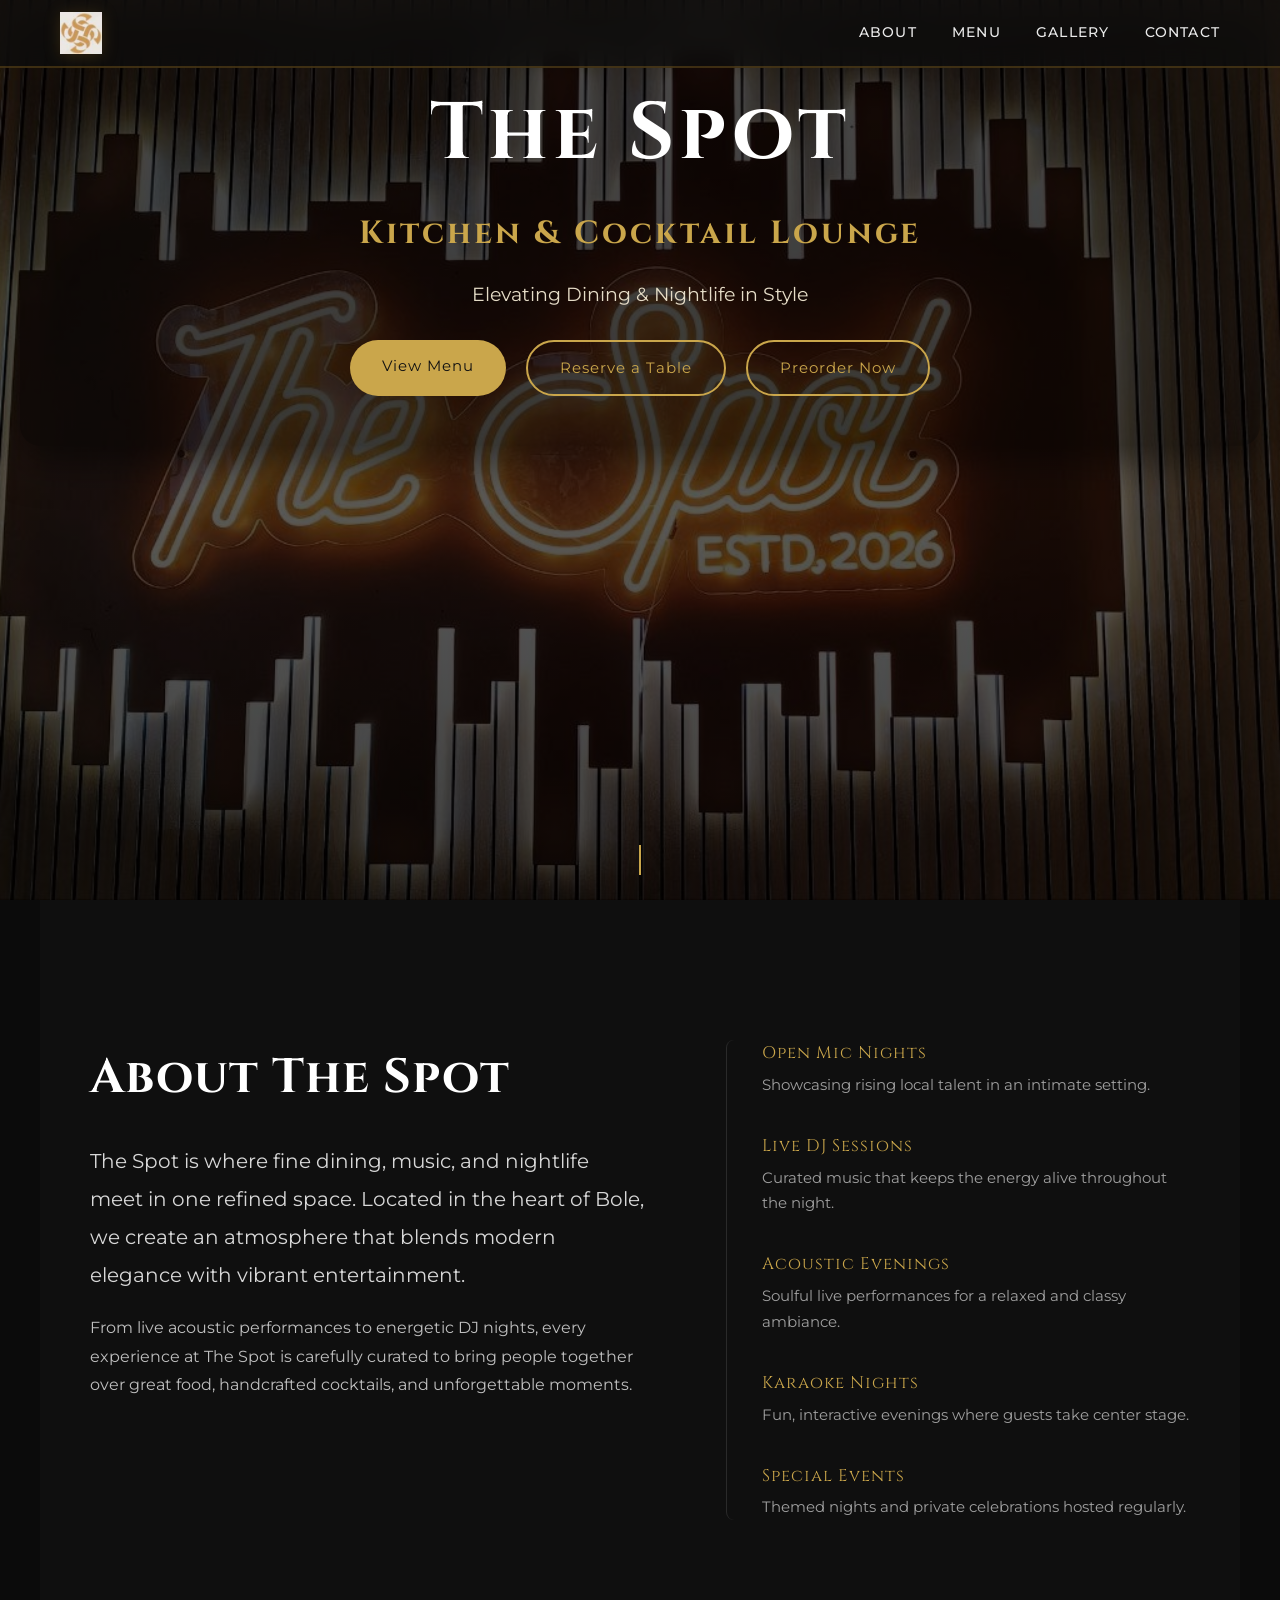
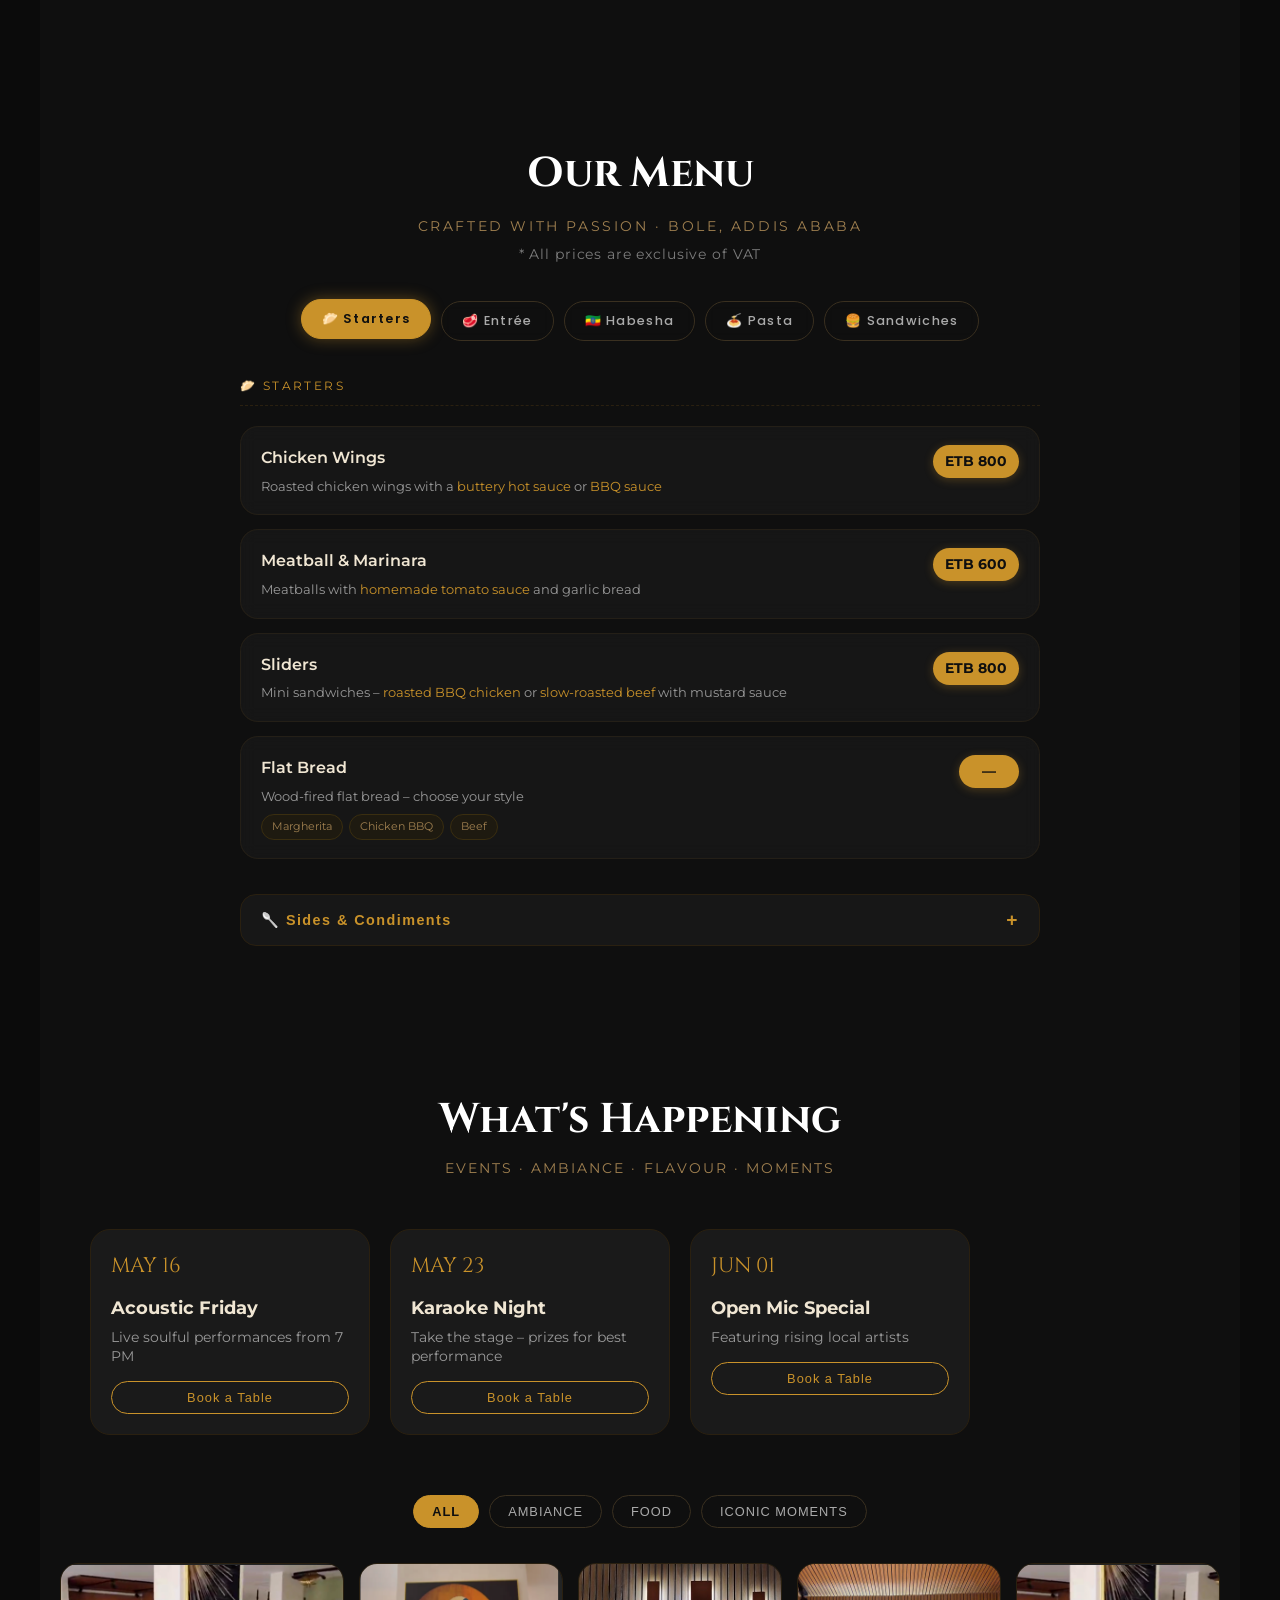
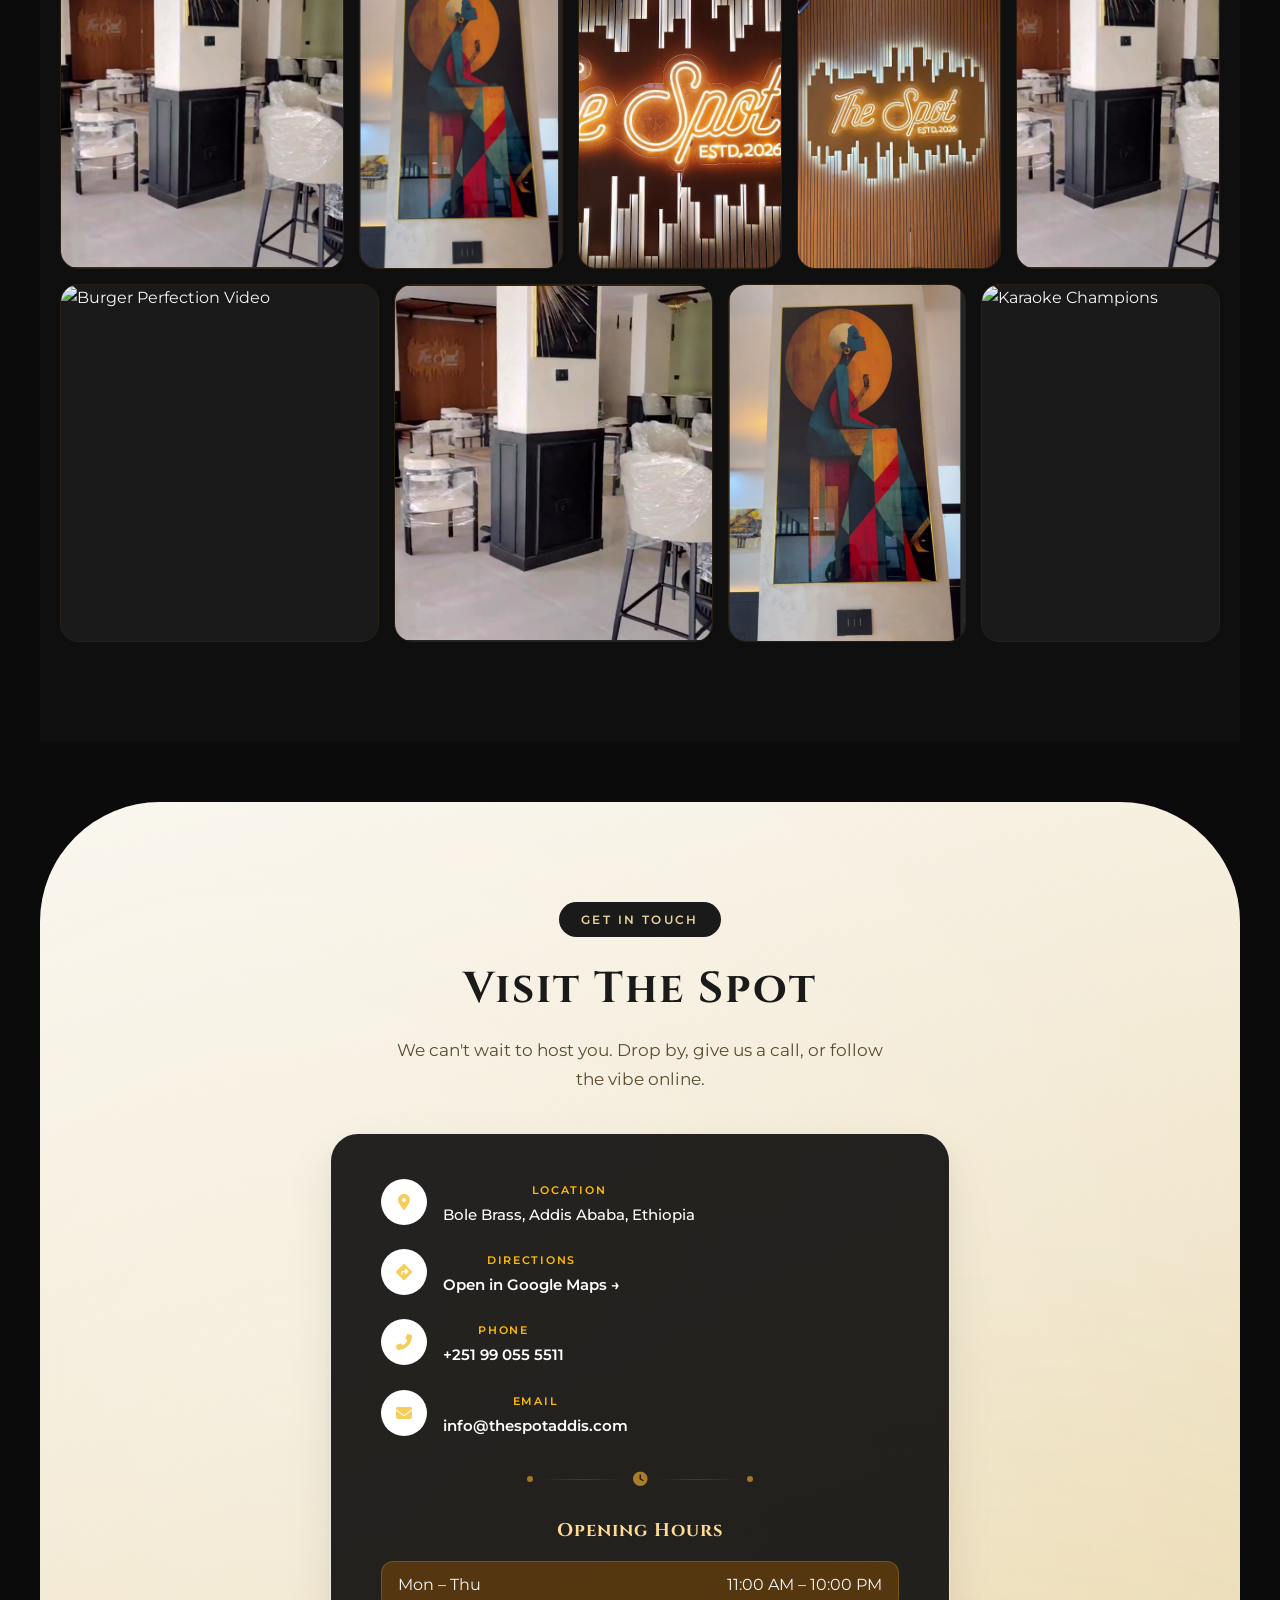
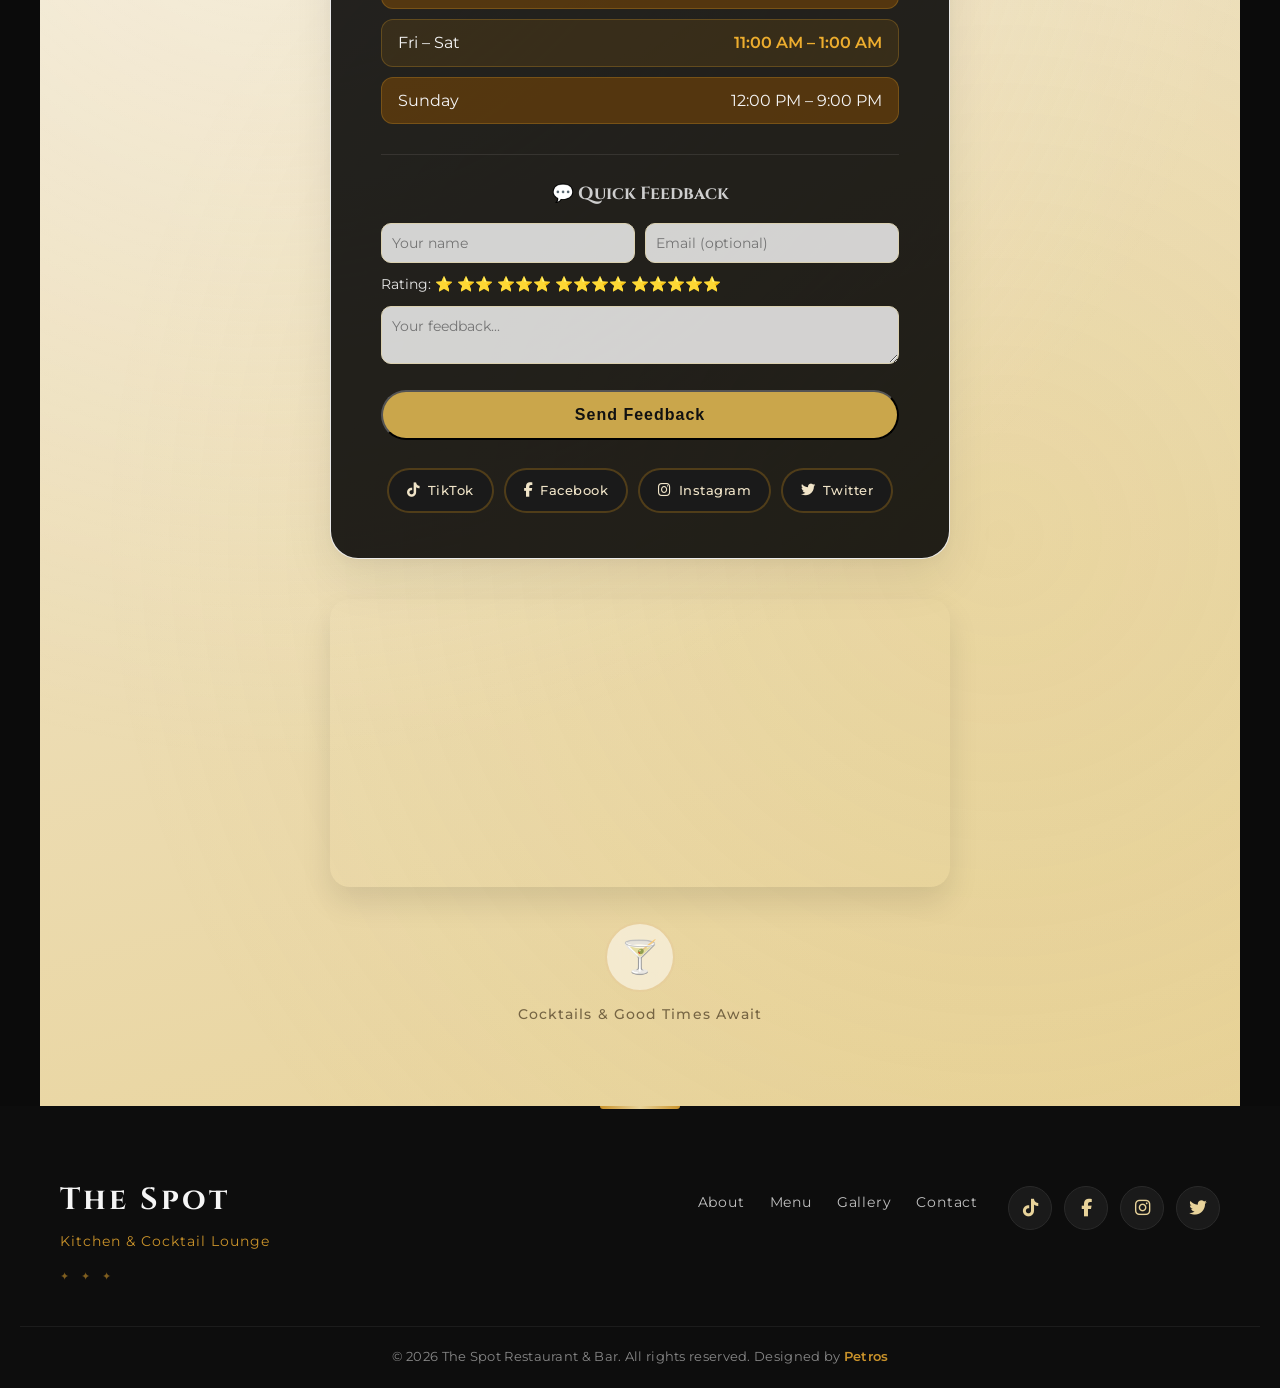
==== index.html @ 251e02be "all" ====
<!DOCTYPE html>
<html lang="en">
<head>
  <meta charset="UTF-8" />
  <meta name="viewport" content="width=device-width, initial-scale=1.0" />
  <title>The Spot Kitchen & Cocktail Lounge | Opening Soon</title>

  <!-- Google Font -->
  <link href="https://fonts.googleapis.com/css2?family=Poppins:wght@300;400;600&display=swap" rel="stylesheet">

  <!-- External CSS -->
  <link rel="stylesheet" href="css/style.css" />
</head>
<body>
  <header class="header" id="header">
    <div class="logo-container">
      <img src="images/logo.png" alt="The Spot Logo" class="logo-img" />
    </div>
  
    <nav class="navbar" id="navbar">
      <a href="#about">About</a>
      <a href="#menu">Menu</a>
      <a href="#gallery">Gallery</a>
      <a href="#contact">Contact</a>
    </nav>
  </header>

<section class="hero">
  <div class="hero-overlay">
    <div class="hero-content">
      <div class="hero-box">
        <h1>The Spot</h1>
        <h2>Kitchen & Cocktail Lounge</h2>
        <p>Elevating Dining & Nightlife in Style</p>
        <div class="hero-buttons">
          <a href="#menu" class="btn btn-primary">View Menu</a>
          <a href="#" class="btn btn-outline">Reserve a Table</a>
          <a href="#menu" class="btn btn-outline" id="preorderBtn">Preorder Now</a>
        </div>
      </div>
    </div>
    <div class="scroll-indicator"><span></span></div>
  </div>
</section>

<section id="about" class="section about">
  <div class="about-container">

    <div class="about-text reveal">
      <h2>About The Spot</h2>
      <p class="lead">
        The Spot is where fine dining, music, and nightlife meet in one refined space.
        Located in the heart of Bole, we create an atmosphere that blends modern elegance
        with vibrant entertainment.
      </p>
      <p>
        From live acoustic performances to energetic DJ nights, every experience at
        The Spot is carefully curated to bring people together over great food,
        handcrafted cocktails, and unforgettable moments.
      </p>
    </div>

    <div class="about-features">
      <div class="feature reveal"> 
        <span>Open Mic Nights</span>
        <p>Showcasing rising local talent in an intimate setting.</p>
      </div>
      <div class="feature reveal">
        <span>Live DJ Sessions</span>
        <p>Curated music that keeps the energy alive throughout the night.</p>
      </div>
      <div class="feature reveal">
        <span>Acoustic Evenings</span>
        <p>Soulful live performances for a relaxed and classy ambiance.</p>
      </div>
      <div class="feature reveal">
        <span>Karaoke Nights</span>
        <p>Fun, interactive evenings where guests take center stage.</p>
      </div>
      <div class="feature reveal">
        <span>Special Events</span>
        <p>Themed nights and private celebrations hosted regularly.</p>
      </div>
    </div>

  </div>
</section>

<section id="menu" class="section menu">
  <h2 class="section-title">Our Menu</h2>
  <p class="menu-subtitle">Crafted with passion · Bole, Addis Ababa</p>
  <p class="menu-vat">* All prices are exclusive of VAT</p>

  <!-- Tab Navigation -->
  <div class="menu-tabs">
    <button class="menu-tab active" data-tab="starters">🥟 Starters</button>
    <button class="menu-tab" data-tab="entrees">🥩 Entrée</button>
    <button class="menu-tab" data-tab="habesha">🇪🇹 Habesha</button>
    <button class="menu-tab" data-tab="pasta">🍝 Pasta</button>
    <button class="menu-tab" data-tab="sandwiches">🍔 Sandwiches</button>
  </div>

  <!-- Menu panels container -->
  <div class="menu-panels">
    <!-- STARTERS -->
    <div class="menu-panel active" id="tab-starters">
      <p class="menu-category-label">🥟 Starters</p>
      <div class="menu-card">
        <div class="menu-card-left">
          <div class="menu-item-name">Chicken Wings</div>
          <div class="menu-item-desc">Roasted chicken wings with a <em>buttery hot sauce</em> or <em>BBQ sauce</em></div>
        </div>
        <div class="menu-item-price">ETB 800</div>
      </div>

      <div class="menu-card">
        <div class="menu-card-left">
          <div class="menu-item-name">Meatball & Marinara</div>
          <div class="menu-item-desc">Meatballs with <em>homemade tomato sauce</em> and garlic bread</div>
        </div>
        <div class="menu-item-price">ETB 600</div>
      </div>

      <div class="menu-card">
        <div class="menu-card-left">
          <div class="menu-item-name">Sliders</div>
          <div class="menu-item-desc">Mini sandwiches – <em>roasted BBQ chicken</em> or <em>slow-roasted beef</em> with mustard sauce</div>
        </div>
        <div class="menu-item-price">ETB 800</div>
      </div>

      <div class="menu-card">
        <div class="menu-card-left">
          <div class="menu-item-name">Flat Bread</div>
          <div class="menu-item-desc">Wood-fired flat bread – choose your style</div>
          <div class="tag-variants">
            <span class="tag">Margherita</span>
            <span class="tag">Chicken BBQ</span>
            <span class="tag">Beef</span>
          </div>
        </div>
        <div class="menu-item-price">—</div>
      </div>
    </div>

    <!-- ENTRÉES -->
    <div class="menu-panel" id="tab-entrees">
      <p class="menu-category-label">🥩 Entrée</p>
      <div class="menu-card">
        <div class="menu-card-left">
          <div class="menu-item-name">Creamy Spinach Chicken</div>
          <div class="menu-item-desc">Pan-seared chicken in <em>garlic cream sauce</em> with spinach & lemon · No rice</div>
        </div>
        <div class="menu-item-price">ETB 1250</div>
      </div>
      <div class="menu-card">
        <div class="menu-card-left">
          <div class="menu-item-name">Pepper Steak</div>
          <div class="menu-item-desc">Premium tenderloin with peppery sauce · mash or steamed veggies</div>
        </div>
        <div class="menu-item-price">ETB 1500</div>
      </div>
      <div class="menu-card">
        <div class="menu-card-left">
          <div class="menu-item-name">Roasted Beef</div>
          <div class="menu-item-desc">Slow-roasted beef shoulders with rich gravy · mashed potato</div>
        </div>
        <div class="menu-item-price">ETB 1400</div>
      </div>
    </div>

    <!-- HABESHA CORNER -->
    <div class="menu-panel" id="tab-habesha">
      <p class="menu-category-label">🇪🇹 Habesha Corner</p>
      <div class="menu-card">
        <div class="menu-card-left">
          <div class="menu-item-name">Tibs</div>
          <div class="menu-item-desc">Stir-fried beef with awaze · side salad</div>
        </div>
        <div class="menu-item-price">ETB 1200</div>
      </div>
      <div class="menu-card">
        <div class="menu-card-left">
          <div class="menu-item-name">Shero</div>
          <div class="menu-item-desc">Creamy chickpea stew with traditional spices · side salad</div>
        </div>
        <div class="menu-item-price">ETB 500</div>
      </div>
    </div>

    <!-- PASTA -->
    <div class="menu-panel" id="tab-pasta">
      <p class="menu-category-label">🍝 Pasta · Rigatoni or Linguine</p>
      <div class="menu-card">
        <div class="menu-card-left">
          <div class="menu-item-name">Creamy Cajun Chicken</div>
          <div class="menu-item-desc">Grilled chicken in Cajun cream sauce</div>
        </div>
        <div class="menu-item-price">ETB 1200</div>
      </div>
      <div class="menu-card">
        <div class="menu-card-left">
          <div class="menu-item-name">Creamy Cajun Mushroom</div>
          <div class="menu-item-desc">Mushrooms in spiced Cajun cream sauce</div>
        </div>
        <div class="menu-item-price">ETB 850</div>
      </div>
      <div class="menu-card">
        <div class="menu-card-left">
          <div class="menu-item-name">Pesto Pasta</div>
          <div class="menu-item-desc">Basil pesto with toasted nuts & Parmesan</div>
        </div>
        <div class="menu-item-price">ETB 850</div>
      </div>
    </div>

    <!-- SANDWICHES -->
    <div class="menu-panel" id="tab-sandwiches">
      <p class="menu-category-label">🍔 Sandwiches & Burgers</p>
      <div class="menu-card">
        <div class="menu-card-left">
          <div class="menu-item-name">Grilled Chicken Panini</div>
          <div class="menu-item-desc">Pressed panini with grilled chicken</div>
        </div>
        <div class="menu-item-price">ETB 750</div>
      </div>
      <div class="menu-card">
        <div class="menu-card-left">
          <div class="menu-item-name">Roasted Beef Panini</div>
          <div class="menu-item-desc">Pressed panini with slow-roasted beef</div>
        </div>
        <div class="menu-item-price">ETB 750</div>
      </div>
      <div class="menu-card">
        <div class="menu-card-left">
          <div class="menu-item-name">Beef Burger</div>
          <div class="menu-item-desc">Beef patty with lettuce, tomato & onion</div>
        </div>
        <div class="menu-item-price">ETB 800</div>
      </div>
      <div class="menu-card">
        <div class="menu-card-left">
          <div class="menu-item-name">Cheeseburger</div>
          <div class="menu-item-desc">Beef patty + melted cheese, lettuce, tomato & onion</div>
        </div>
        <div class="menu-item-price">ETB 950</div>
      </div>
    </div>
  </div>

  <!-- Sides / condiments expander -->
  <div class="sides-box">
    <button class="sides-toggle">🥄 Sides & Condiments <span class="toggle-icon">+</span></button>
    <div class="sides-content">
      <div class="sides-grid">
        <div>
          <h5>Side Options</h5>
          <ul>
            <li>Mashed Potato</li>
            <li>Steamed Veggies</li>
            <li>Pasta</li>
            <li>Salad</li>
            <li>Roasted Potato</li>
          </ul>
        </div>
        <div>
          <h5>Condiments</h5>
          <ul>
            <li>Mayo Awaze</li>
            <li>Mustard</li>
          </ul>
        </div>
      </div>
    </div>
  </div>

  <!-- Scroll to top cocktail -->
  <button class="scroll-top-btn" aria-label="Scroll to top">
    🍸
  </button>
</section>
<!-- END MENU SECTION -->

<section id="gallery" class="section gallery-new">
  <!-- Section Header -->
  <div class="gallery-header">
    <h2 class="section-title">What's Happening</h2>
    <p class="gallery-subtitle">Events · Ambiance · Flavour · Moments</p>
  </div>

  <!-- Upcoming Events Strip (unchanged, same as before) -->
  <div class="events-strip-wrapper">
    <div class="events-strip">
      <div class="event-card">
        <div class="event-date">MAY 16</div>
        <div class="event-info">
          <h3>Acoustic Friday</h3>
          <p>Live soulful performances from 7 PM</p>
          <button class="btn btn-primary event-book-btn">Book a Table</button>
        </div>
      </div>
      <div class="event-card">
        <div class="event-date">MAY 23</div>
        <div class="event-info">
          <h3>Karaoke Night</h3>
          <p>Take the stage – prizes for best performance</p>
          <button class="btn btn-primary event-book-btn">Book a Table</button>
        </div>
      </div>
      <div class="event-card">
        <div class="event-date">JUN 01</div>
        <div class="event-info">
          <h3>Open Mic Special</h3>
          <p>Featuring rising local artists</p>
          <button class="btn btn-primary event-book-btn">Book a Table</button>
        </div>
      </div>
    </div>
  </div>

  <!-- Gallery Filter Tabs -->
  <div class="gallery-filter-tabs">
    <button class="filter-btn active" data-filter="all">All</button>
    <button class="filter-btn" data-filter="ambiance">Ambiance</button>
    <button class="filter-btn" data-filter="food">Food</button>
    <button class="filter-btn" data-filter="events">Iconic Moments</button>
  </div>

  <!-- Mosaic Gallery Container -->
  <div class="gallery-mosaic">
    <!-- AMBIANCE -->
    <div class="mosaic-item wide" data-category="ambiance">
      <img src="images/gallery4.jpg" alt="Elegant Interior" loading="lazy">
      <div class="mosaic-overlay">
        <span class="item-category">Ambiance</span>
        <h4>Elegant Interior</h4>
      </div>
    </div>
    <div class="mosaic-item tall" data-category="ambiance">
      <img src="images/gallery3.jpg" alt="Cocktail Bar" loading="lazy">
      <div class="mosaic-overlay">
        <span class="item-category">Ambiance</span>
        <h4>Cocktail Lounge</h4>
      </div>
    </div>
    <div class="mosaic-item" data-category="ambiance">
      <img src="images/herobackground.jpg" alt="Night Vibe" loading="lazy">
      <div class="mosaic-overlay">
        <span class="item-category">Ambiance</span>
        <h4>Night Vibe</h4>
      </div>
    </div>

    <!-- FOOD -->
    <div class="mosaic-item tall" data-category="food">
      <img src="images/gallery2.jpg" alt="Signature Dish" loading="lazy">
      <div class="mosaic-overlay">
        <span class="item-category">Food</span>
        <h4>Signature Dish</h4>
      </div>
    </div>
    <div class="mosaic-item" data-category="food">
      <img src="images/gallery4.jpg" alt="Chef's Special" loading="lazy">
      <div class="mosaic-overlay">
        <span class="item-category">Food</span>
        <h4>Chef's Special</h4>
      </div>
    </div>
    <!-- Example video thumbnail (Food) -->
    <div class="mosaic-item wide video-item" data-category="food" data-video-id="YOUR_YOUTUBE_VIDEO_ID">
      <img src="https://img.youtube.com/vi/YOUR_YOUTUBE_VIDEO_ID/hqdefault.jpg" alt="Burger Perfection Video" loading="lazy">
      <div class="mosaic-overlay video-play-overlay">
        <span class="play-icon">▶</span>
        <span class="item-category">Food</span>
        <h4>Burger Perfection</h4>
      </div>
    </div>

    <!-- ICONIC EVENTS -->
    <div class="mosaic-item wide" data-category="events">
      <img src="images/gallery4.jpg" alt="DJ Night" loading="lazy">
      <div class="mosaic-overlay">
        <span class="item-category">Iconic Events</span>
        <h4>DJ Night</h4>
      </div>
    </div>
    <div class="mosaic-item" data-category="events">
      <img src="images/gallery3.jpg" alt="Live Performance" loading="lazy">
      <div class="mosaic-overlay">
        <span class="item-category">Iconic Events</span>
        <h4>Live Performance</h4>
      </div>
    </div>
    <!-- Example video thumbnail (Events) -->
    <div class="mosaic-item tall video-item" data-category="events" data-video-id="YOUR_SECOND_VIDEO_ID">
      <img src="https://img.youtube.com/vi/YOUR_SECOND_VIDEO_ID/hqdefault.jpg" alt="Karaoke Champions" loading="lazy">
      <div class="mosaic-overlay video-play-overlay">
        <span class="play-icon">▶</span>
        <span class="item-category">Iconic Events</span>
        <h4>Karaoke Champions</h4>
      </div>
    </div>
  </div>

  <!-- Lightbox for Images (hidden) -->
  <div class="lightbox" id="lightbox">
    <button class="lightbox-close" id="lightboxClose">&times;</button>
    <button class="lightbox-nav lightbox-prev" id="lightboxPrev">‹</button>
    <button class="lightbox-nav lightbox-next" id="lightboxNext">›</button>
    <div class="lightbox-content">
      <img src="" alt="" id="lightboxImg">
      <p id="lightboxCaption"></p>
    </div>
  </div>

  <!-- Video Modal (hidden) -->
  <div class="video-modal" id="videoModal">
    <button class="video-modal-close" id="videoModalClose">&times;</button>
    <div class="video-modal-content">
      <iframe id="videoIframe" src="" frameborder="0" allow="accelerometer; autoplay; encrypted-media; gyroscope; picture-in-picture" allowfullscreen></iframe>
    </div>
  </div>
</section>

<section id="contact" class="section contact">
  <div class="contact-badge">Get in Touch</div>
  <h2 class="section-title dark-title">Visit The Spot</h2>
  <p class="contact-intro">We can't wait to host you. Drop by, give us a call, or follow the vibe online.</p>

  <div class="contact-wrapper">
    <!-- Main Contact Card (no lag, smooth pop) -->
    <div class="contact-card">
      <div class="contact-card-inner">
        <!-- Info Block -->
        <div class="contact-info-block">
          <div class="contact-line">
            <div class="contact-icon-circle"><i class="fas fa-map-marker-alt"></i></div>
            <div class="contact-line-text">
              <span class="contact-label">Location</span>
              <span class="contact-value">Bole Brass, Addis Ababa, Ethiopia</span>
            </div>
          </div>

          <div class="contact-line">
            <div class="contact-icon-circle"><i class="fas fa-directions"></i></div>
            <div class="contact-line-text">
              <span class="contact-label">Directions</span>
              <a href="https://maps.google.com" target="_blank" class="contact-link">Open in Google Maps →</a>
            </div>
          </div>

          <div class="contact-line">
            <div class="contact-icon-circle"><i class="fas fa-phone-alt"></i></div>
            <div class="contact-line-text">
              <span class="contact-label">Phone</span>
              <a href="tel:+251990555511" class="contact-link">+251 99 055 5511</a>
            </div>
          </div>

          <div class="contact-line">
            <div class="contact-icon-circle"><i class="fas fa-envelope"></i></div>
            <div class="contact-line-text">
              <span class="contact-label">Email</span>
              <a href="mailto:info@thespotaddis.com" class="contact-link">info@thespotaddis.com</a>
            </div>
          </div>
        </div>

        <!-- Divider -->
        <div class="contact-divider-new">
          <span class="divider-dot"></span>
          <span class="divider-line"></span>
          <span class="divider-icon"><i class="fas fa-clock"></i></span>
          <span class="divider-line"></span>
          <span class="divider-dot"></span>
        </div>

        <!-- Opening Hours -->
        <div class="opening-hours-new">
          <h3>Opening Hours</h3>
          <div class="hours-grid">
            <div class="hour-row">
              <span class="day">Mon – Thu</span>
              <span class="time">11:00 AM – 10:00 PM</span>
            </div>
            <div class="hour-row highlight-row">
              <span class="day">Fri – Sat</span>
              <span class="time">11:00 AM – 1:00 AM</span>
            </div>
            <div class="hour-row">
              <span class="day">Sunday</span>
              <span class="time">12:00 PM – 9:00 PM</span>
            </div>
          </div>
        </div>

        <!-- Feedback Form (inline) -->
        <div class="feedback-box">
          <h3>💬 Quick Feedback</h3>
          <form id="feedbackForm" action="https://formsubmit.co/petrosworku1996@gmail.com" method="POST">
            <input type="hidden" name="_subject" value="New Feedback from The Spot Website">
            <input type="hidden" name="_captcha" value="false">
            <div class="form-row">
              <input type="text" name="Name" placeholder="Your name" required>
              <input type="email" name="Email" placeholder="Email (optional)">
            </div>
            <div class="star-rating">
              <span>Rating:</span>
              <label><input type="radio" name="Rating" value="1">⭐</label>
              <label><input type="radio" name="Rating" value="2">⭐⭐</label>
              <label><input type="radio" name="Rating" value="3">⭐⭐⭐</label>
              <label><input type="radio" name="Rating" value="4">⭐⭐⭐⭐</label>
              <label><input type="radio" name="Rating" value="5">⭐⭐⭐⭐⭐</label>
            </div>
            <textarea name="Message" rows="2" placeholder="Your feedback..."></textarea>
            <button type="submit" class="btn btn-primary submit-btn" style="width:100%;">Send Feedback</button>
          </form>
          <div class="form-success" id="feedbackSuccess" style="display:none;">
            <span style="font-size:1.8rem;">🙏</span>
            <h3>Thanks for your feedback!</h3>
            <p>We really appreciate your thoughts.</p>
          </div>
        </div>

        <!-- Social Links -->
        <div class="social-links-new">
          <a href="#" class="social-pill" aria-label="TikTok"><i class="fab fa-tiktok"></i> <span>TikTok</span></a>
          <a href="#" class="social-pill" aria-label="Facebook"><i class="fab fa-facebook-f"></i> <span>Facebook</span></a>
          <a href="#" class="social-pill" aria-label="Instagram"><i class="fab fa-instagram"></i> <span>Instagram</span></a>
          <a href="#" class="social-pill" aria-label="Twitter"><i class="fab fa-twitter"></i> <span>Twitter</span></a>
        </div>
      </div>
    </div>

    <!-- Google Map Embed -->
    <div class="map-container">
      <!-- Replace the src with your own Google Maps embed code -->
      <iframe
        src="https://maps.google.com/maps?q=Bole+Brass+Addis+Ababa&output=embed"
        width="100%"
        height="280"
        style="border:0; border-radius:20px;"
        allowfullscreen=""
        loading="lazy"
        referrerpolicy="no-referrer-when-downgrade"
      ></iframe>
    </div>

    <!-- Fun Decorative Element -->
    <div class="contact-fun-element">
      <div class="fun-circle">
        <span class="fun-emoji">🍸</span>
      </div>
      <p class="fun-text">Cocktails & Good Times Await</p>
    </div>
  </div>
</section>

<link rel="stylesheet" href="https://cdnjs.cloudflare.com/ajax/libs/font-awesome/6.4.0/css/all.min.css"/>

<footer class="footer">
  <div class="footer-container">
    <!-- Brand & tagline -->
    <div class="footer-brand">
      <h3>The Spot</h3>
      <p>Kitchen & Cocktail Lounge</p>
      <div class="footer-decor">
        <span>✦</span>
        <span>✦</span>
        <span>✦</span>
      </div>
    </div>

    <!-- Navigation links -->
    <div class="footer-links">
      <a href="#about">About</a>
      <a href="#menu">Menu</a>
      <a href="#gallery">Gallery</a>
      <a href="#contact">Contact</a>
    </div>

    <!-- Social icons -->
    <div class="footer-social">
      <a href="#" aria-label="TikTok" class="social-bubble">
        <i class="fab fa-tiktok"></i>
      </a>
      <a href="#" aria-label="Facebook" class="social-bubble">
        <i class="fab fa-facebook-f"></i>
      </a>
      <a href="#" aria-label="Instagram" class="social-bubble">
        <i class="fab fa-instagram"></i>
      </a>
      <a href="#" aria-label="Twitter" class="social-bubble">
        <i class="fab fa-twitter"></i>
      </a>
    </div>
  </div>

  <div class="footer-bottom">
    <p>&copy; 2026 The Spot Restaurant & Bar. All rights reserved. Designed by 
      <a href="https://petrosworku-portfolio.netlify.app/" target="_blank" rel="noopener">Petros</a>
    </p>
  </div>
</footer>

<!-- Preorder Modal – Simple & Clean -->
<div class="modal-overlay" id="preorderModal">
  <div class="modal-container">
    <button class="modal-close" id="closePreorderModal">&times;</button>
    <h2 class="modal-title">Preorder &amp; Skip the Wait</h2>
    <p class="modal-subtitle">
      👉 <a href="#menu" id="browseMenuLink" class="inline-link">Browse the menu</a>, then type your order below. We'll call to confirm.
    </p>

    <form id="preorderForm" action="https://formsubmit.co/petrosworku1996@gmail.com" method="POST">
      <input type="hidden" name="_subject" value="New Preorder Request">
      <input type="hidden" name="_captcha" value="false">

      <div class="form-group">
        <label for="p-name">Your Name *</label>
        <input type="text" id="p-name" name="Name" required placeholder="John Doe">
      </div>

      <div class="form-row">
        <div class="form-group">
          <label for="p-email">Email *</label>
          <input type="email" id="p-email" name="Email" required placeholder="john@example.com">
        </div>
        <div class="form-group">
          <label for="p-phone">Phone *</label>
          <input type="tel" id="p-phone" name="Phone" required placeholder="+251 90...">
        </div>
      </div>

      <div class="form-row">
        <div class="form-group">
          <label for="p-pickup-date">Pickup Date *</label>
          <input type="date" id="p-pickup-date" name="Pickup_Date" required>
        </div>
        <div class="form-group">
          <label for="p-pickup-time">Pickup Time *</label>
          <input type="time" id="p-pickup-time" name="Pickup_Time" required>
        </div>
      </div>

      <div class="form-group">
        <label for="p-order">Your Order *</label>
        <textarea id="p-order" name="Order" rows="4" required
          placeholder="List the dishes &amp; quantities you'd like, e.g.:&#10;1 Creamy Spinach Chicken&#10;2 Pepper Steak&#10;1 Beef Burger"></textarea>
      </div>

      <div class="form-group">
        <label for="p-message">Special Requests (optional)</label>
        <textarea id="p-message" name="Message" rows="2" placeholder="Dietary needs, extra sauces, etc."></textarea>
      </div>

      <button type="submit" class="btn btn-primary submit-btn">Send Preorder Request</button>
      <p class="form-note">We'll give you a quick call to confirm.</p>
    </form>

    <!-- Success message -->
    <div class="form-success" id="preorderSuccess" style="display: none;">
      <span style="font-size:2rem;">🥡</span>
      <h3>Preorder Received!</h3>
      <p>We'll call you shortly to confirm order and pickup time. See you soon!</p>
      <button class="btn btn-outline" id="closePreorderSuccess">Close</button>
    </div>
  </div>
</div>

<!-- Reservation Modal -->
<div class="modal-overlay" id="reservationModal">
  <div class="modal-container">
    <button class="modal-close" id="closeModal">&times;</button>
    <h2 class="modal-title">Reserve a Table</h2>
    <p class="modal-subtitle">Fill in your details and we'll confirm shortly</p>

    <form id="reservationForm" action="https://formsubmit.co/petrosworku1996@gmail.com" method="POST">
      <!-- FormSubmit hidden fields -->
      <input type="hidden" name="_subject" value="New Reservation from The Spot Website">
      <input type="hidden" name="_captcha" value="false">
      <input type="hidden" name="_template" value="table">
      <input type="hidden" name="_next" value="#reservationModal">

      <div class="form-group">
        <label for="name">Your Name *</label>
        <input type="text" id="name" name="Name" required placeholder="John Doe">
      </div>

      <div class="form-row">
        <div class="form-group">
          <label for="email">Email *</label>
          <input type="email" id="email" name="Email" required placeholder="john@example.com">
        </div>
        <div class="form-group">
          <label for="phone">Phone *</label>
          <input type="tel" id="phone" name="Phone" required placeholder="+251 90...">
        </div>
      </div>

      <div class="form-row">
        <div class="form-group">
          <label for="date">Date *</label>
          <input type="date" id="date" name="Date" required>
        </div>
        <div class="form-group">
          <label for="time">Time *</label>
          <input type="time" id="time" name="Time" required>
        </div>
      </div>

      <div class="form-group">
        <label for="guests">Number of Guests *</label>
        <select id="guests" name="Guests" required>
          <option value="">Select...</option>
          <option value="1">1</option>
          <option value="2">2</option>
          <option value="3">3</option>
          <option value="4">4</option>
          <option value="5">5</option>
          <option value="6">6</option>
          <option value="7">7</option>
          <option value="8">8</option>
          <option value="9+">9+</option>
        </select>
      </div>

      <div class="form-group">
        <label for="message">Special Requests (optional)</label>
        <textarea id="message" name="Message" rows="3" placeholder="Birthday, window seat, etc."></textarea>
      </div>

      <button type="submit" class="btn btn-primary submit-btn">Send Reservation Request</button>
      <p class="form-note">We’ll confirm via email or phone.</p>
    </form>

    <!-- Success message (hidden by default) -->
    <div class="form-success" id="formSuccess" style="display: none;">
      <span style="font-size: 2rem;">🍸</span>
      <h3>Thank You!</h3>
      <p>Your reservation request has been received. We'll confirm shortly.</p>
      <button class="btn btn-outline" id="closeSuccess">Close</button>
    </div>
  </div>
</div>

<link rel="stylesheet" href="https://cdnjs.cloudflare.com/ajax/libs/font-awesome/6.4.0/css/all.min.css"/>
<script src="js/script.js"></script>

<script>
  // Menu tab switching
  const tabs = document.querySelectorAll('.menu-tab');
  const panels = document.querySelectorAll('.menu-panel');

  tabs.forEach(tab => {
    tab.addEventListener('click', () => {
      tabs.forEach(t => t.classList.remove('active'));
      panels.forEach(p => p.classList.remove('active'));

      tab.classList.add('active');
      document.getElementById('tab-' + tab.dataset.tab).classList.add('active');
    });
  });
</script>
</body>
</html>
---- css/style.css ----
/* =========================
   GOOGLE FONTS
========================= */
@import url('https://fonts.googleapis.com/css2?family=Cinzel:wght@400;600;700&family=Montserrat:wght@300;400;500&display=swap');

/* =========================
   RESET & GLOBAL
========================= */
*{margin:0;padding:0;box-sizing:border-box}

body{
  font-family:'Montserrat',sans-serif;
  background:#0b0b0b;
  color:#f5f5f5;
  line-height:1.6;
}

img{width:100%;display:block}

a{text-decoration:none;color:inherit}

.section{
  padding:100px 20px;
  max-width:1200px;
  margin:auto;
}

.section-title{
  font-family:'Cinzel',serif;
  font-size:2.5rem;
  text-align:center;
  margin-bottom:25px;
  color:#ffffff;
}

.section-text{
  max-width:700px;
  margin:0 auto;
  text-align:center;
  color:#d0d0d0;
}

/* =========================
   HEADER – CLEAN, PLAYFUL & MODERN
========================= */
.header {
  position: fixed;
  top: 0;
  left: 0;
  width: 100%;
  padding: 12px 60px;
  display: flex;
  justify-content: space-between;
  align-items: center;
  z-index: 1000;
  background: rgba(13, 13, 13, 0.75);
  backdrop-filter: blur(12px);
  -webkit-backdrop-filter: blur(12px);
  border-bottom: 2px solid rgba(201, 146, 42, 0.25);
  transition: all 0.4s ease;
}

/* Darker on scroll */
.header.scrolled {
  background: rgba(13, 13, 13, 0.92);
  padding: 10px 60px;
  border-bottom-color: rgba(201, 146, 42, 0.5);
  box-shadow: 0 4px 30px rgba(0,0,0,0.3);
}

/* Logo */
.logo-container {
  display: flex;
  align-items: center;
}

.logo-img {
  height: 42px;
  transition: transform 0.35s ease, filter 0.35s ease;
  filter: drop-shadow(0 2px 8px rgba(201,146,42,0.2));
}

.logo-img:hover {
  transform: scale(1.08) rotate(-1deg);
  filter: drop-shadow(0 4px 14px rgba(201,146,42,0.4));
}

/* Navigation links */
.navbar {
  display: flex;
  gap: 2.2rem;
}

.navbar a {
  position: relative;
  text-decoration: none;
  color: #eaeaea;
  font-size: 0.9rem;
  letter-spacing: 1.2px;
  font-weight: 500;
  text-transform: uppercase;
  padding: 5px 0;
  transition: color 0.3s ease;
}

/* Animated underline – gold dot + line */
.navbar a::after {
  content: "";
  position: absolute;
  left: 50%;
  bottom: -4px;
  transform: translateX(-50%);
  width: 5px;
  height: 5px;
  background: #c9922a;
  border-radius: 50%;
  opacity: 0;
  transition: all 0.3s ease;
}

.navbar a:hover::after,
.navbar a.active::after {
  width: 100%;
  height: 2px;
  border-radius: 2px;
  opacity: 1;
  background: linear-gradient(90deg, transparent, #c9922a, transparent);
}

.navbar a:hover {
  color: #e8d39a;
}

/* Hamburger button */
.burger {
  display: none;
  flex-direction: column;
  justify-content: space-between;
  width: 26px;
  height: 20px;
  background: transparent;
  border: none;
  cursor: pointer;
  padding: 0;
  z-index: 1001;
}

.burger span {
  display: block;
  width: 100%;
  height: 2px;
  background: #e8d39a;
  border-radius: 2px;
  transition: all 0.3s ease;
}

/* Animate hamburger to X when active */
.burger.active span:nth-child(1) {
  transform: translateY(9px) rotate(45deg);
}

.burger.active span:nth-child(2) {
  opacity: 0;
}

.burger.active span:nth-child(3) {
  transform: translateY(-9px) rotate(-45deg);
}

/* Mobile navigation */
@media (max-width: 900px) {
  .burger {
    display: flex;
  }

  .navbar {
    position: absolute;
    top: 100%;
    right: 0;
    width: 100%;
    background: rgba(13, 13, 13, 0.96);
    backdrop-filter: blur(20px);
    flex-direction: column;
    align-items: center;
    gap: 2rem;
    padding: 25px 0;
    max-height: 0;
    overflow: hidden;
    transition: max-height 0.45s ease, padding 0.45s ease;
  }

  .navbar.active {
    max-height: 350px;
    padding: 30px 0;
  }

  .navbar a {
    font-size: 1rem;
  }
}

/* =========================
   HERO – MODERN LUXURY
========================= */
.hero {
  height: 100vh;
  background: url('../images/herobackground.jpg') center/cover no-repeat;
  position: relative;
  display: flex;
  align-items: center;
  justify-content: center;
  text-align: center;
  overflow: hidden;
}

/* Gradient overlay */
.hero-overlay {
  position: absolute;
  inset: 0;
  background: linear-gradient(
    to bottom,
    rgba(0,0,0,0.5),
    rgba(0, 0, 0, 0.757)
  );
  z-index: 1;
}

/* CONTENT */
.hero-content {
  position: relative;
  z-index: 2;
  padding: 20px;
}

/* Glass card for text */
.hero-box {
  background: rgba(0, 0, 0, 0.4);
  padding: 50px 60px;
  border-radius: 20px;
  box-shadow: 0 15px 40px rgba(0,0,0,0.5);
  animation: fadeUp 1s ease forwards;
}

/* TITLE */
.hero h1 {
  font-family: 'Cinzel', serif;
  font-size: 5rem;
  letter-spacing: 5px;
  margin-bottom: 10px;
  color: #ffffff;
  animation: fadeIn 1s ease 0.3s forwards;
  opacity: 0;
}

/* SUBTITLE */
.hero h2 {
  font-family: 'Cinzel', serif;
  font-size: 2rem;
  color: #caa64b;
  margin-bottom: 20px;
  letter-spacing: 3px;
  animation: fadeIn 1s ease 0.6s forwards;
  opacity: 0;
}

/* TAGLINE */
.hero p {
  font-size: 1.2rem;
  color: #e5dcc7;
  margin-bottom: 30px;
  max-width: 600px;
  margin-left: auto;
  margin-right: auto;
  animation: fadeIn 1s ease 0.9s forwards;
  opacity: 0;
}

/* BUTTONS */
.hero-buttons {
  display: flex;
  justify-content: center;
  gap: 20px;
  animation: fadeIn 1s ease 1.2s forwards;
  opacity: 0;
}

.btn {
  padding: 14px 32px;
  border-radius: 40px;
  font-size: 0.95rem;
  letter-spacing: 1px;
  text-decoration: none;
  transition: all 0.3s ease;
}

/* Gold button */
.btn-primary {
  background: #caa64b;
  color: #111;
}

.btn-primary:hover {
  background: #e0bb5b;
  transform: translateY(-3px);
  box-shadow: 0 6px 20px rgba(202,166,75,0.5);
}

/* Outline button */
.btn-outline {
  border: 2px solid #caa64b;
  color: #caa64b;
}

.btn-outline:hover {
  background: #caa64b;
  color: #111;
  transform: translateY(-3px);
}

/* Scroll indicator */
.scroll-indicator {
  position: absolute;
  bottom: 25px;
  left: 50%;
  transform: translateX(-50%);
  z-index: 2;
}

.scroll-indicator span {
  display: block;
  width: 2px;
  height: 30px;
  background: #caa64b;
  animation: scroll 1.5s infinite;
}

@keyframes scroll {
  0% {opacity: 0; transform: translateY(0);}
  50% {opacity: 1;}
  100% {opacity: 0; transform: translateY(15px);}
}

/* ANIMATIONS */
@keyframes fadeIn {
  from {opacity: 0; transform: translateY(20px);}
  to {opacity: 1; transform: translateY(0);}
}

@keyframes fadeUp {
  from {opacity: 0; transform: translateY(40px);}
  to {opacity: 1; transform: translateY(0);}
}

/* RESPONSIVE */
@media (max-width: 768px) {
  .hero h1 { font-size: 3rem; }
  .hero h2 { font-size: 1.4rem; }
  .hero p { font-size: 1rem; }

  .hero-box {
    padding: 35px 25px;
  }

  .hero-buttons {
    flex-direction: column;
    gap: 15px;
  }
}
  
/* =========================
   ABOUT – CLEAN LUXURY + SCROLL ANIMATION
========================= */
.about {
  background: #0f0f0f;
  padding: 140px 20px;
  color: #e0e0e0;
}

/* CONTAINER */
.about-container {
  max-width: 1100px;
  margin: auto;
  display: grid;
  grid-template-columns: 1.2fr 1fr;
  gap: 80px;
  align-items: start;
}

/* TEXT SIDE */
.about-text h2 {
  font-family: 'Cinzel', serif;
  font-size: 3rem;
  margin-bottom: 25px;
  color: #ffffff;
  letter-spacing: 1px;
}

.about-text .lead {
  font-size: 1.25rem;
  line-height: 1.9;
  margin-bottom: 20px;
  color: #d8d8d8;
}

.about-text p {
  line-height: 1.8;
  color: #bfbfbf;
}

/* FEATURES */
.about-features {
  border-left: 1px solid #2a2a2a;
  border-radius: 8px;
  padding-left: 35px;
  display: flex;
  flex-direction: column;
  gap: 35px;
}

.feature span {
  display: block;
  font-family: 'Cinzel', serif;
  color: #caa64b;
  letter-spacing: 1px;
  margin-bottom: 5px;
  font-size: 1.05rem;
}

.feature p {
  font-size: 0.95rem;
  color: #9f9f9f;
  line-height: 1.7;
}

/* subtle hover */
.feature {
  transition: transform 0.3s ease;
}

.feature:hover {
  transform: translateX(6px);
  border-color: #caa64b;
}

/* =========================
   SCROLL REVEAL ANIMATION
========================= */
.reveal {
  opacity: 0;
  transform: translateY(40px);
  transition: all 0.8s ease;
}

.reveal.active {
  opacity: 1;
  transform: translateY(0);
}

/* staggered feature animation */
.feature:nth-child(1) { transition-delay: 0.1s; }
.feature:nth-child(2) { transition-delay: 0.2s; }
.feature:nth-child(3) { transition-delay: 0.3s; }
.feature:nth-child(4) { transition-delay: 0.4s; }
.feature:nth-child(5) { transition-delay: 0.5s; }

/* RESPONSIVE */
@media (max-width: 900px) {
  .about-container {
    grid-template-columns: 1fr;
    gap: 60px;
  }

  .about-features {
    border-left: none;
    border-top: 1px solid #2a2a2a;
    padding-left: 0;
    padding-top: 30px;
  }
}

/* =========================
   DIGITAL MENU – MOBILE-FIRST, PLAYFUL
========================= */
.menu {
  background: #0f0f0f;
  padding: 80px 20px 60px;
  position: relative;
}

.section-title {
  font-size: clamp(2rem, 6vw, 2.6rem);
  margin-bottom: 8px;
}

.menu-subtitle {
  text-align: center;
  color: #a08050;
  font-size: 0.9rem;
  letter-spacing: 0.18em;
  text-transform: uppercase;
  margin-bottom: 5px;
}

.menu-vat {
  text-align: center;
  color: #7c7c7c;
  font-size: 0.9rem;
  letter-spacing: 0.06em;
  margin-bottom: 35px;
}

/* ── Tabs ── */
.menu-tabs {
  display: flex;
  justify-content: center;
  flex-wrap: wrap;
  gap: 10px;
  margin-bottom: 35px;
}

.menu-tab {
  background: transparent;
  border: 1px solid #3a3020;
  color: #aaa;
  padding: 10px 20px;
  border-radius: 2rem;
  font-size: 0.8rem;
  letter-spacing: 0.1em;
  font-weight: 500;
  cursor: pointer;
  transition: all 0.3s ease;
  font-family: 'Poppins', sans-serif;
  backdrop-filter: blur(4px);
}

.menu-tab:hover {
  border-color: #c9922a;
  color: #e8d39a;
  transform: translateY(-2px);
  box-shadow: 0 4px 15px rgba(201,146,42,0.15);
}

.menu-tab.active {
  background: #c9922a;
  border-color: #c9922a;
  color: #0f0f0f;
  font-weight: 600;
  box-shadow: 0 0 15px rgba(201,146,42,0.4);
  transform: translateY(-2px);
}

/* ── Panels & Cards ── */
.menu-panels {
  max-width: 800px;
  margin: 0 auto;
}

.menu-panel {
  display: none;
  animation: fadeSlide 0.35s ease;
}

.menu-panel.active {
  display: block;
}

@keyframes fadeSlide {
  from { opacity: 0; transform: translateY(15px); }
  to   { opacity: 1; transform: translateY(0); }
}

.menu-category-label {
  font-size: 0.75rem;
  letter-spacing: 0.2em;
  text-transform: uppercase;
  color: #c9922a;
  margin-bottom: 20px;
  padding-bottom: 10px;
  border-bottom: 1px dashed #2a2010;
  display: flex;
  align-items: center;
  gap: 6px;
}

/* Menu card – glass-like */
.menu-card {
  background: rgba(255, 255, 255, 0.03);
  backdrop-filter: blur(8px);
  border: 1px solid rgba(201,146,42,0.08);
  border-radius: 18px;
  padding: 18px 20px;
  margin-bottom: 14px;
  display: flex;
  justify-content: space-between;
  align-items: flex-start;
  gap: 15px;
  transition: all 0.25s ease;
}

.menu-card:hover {
  background: rgba(255, 255, 255, 0.06);
  border-color: rgba(201,146,42,0.2);
  transform: translateY(-3px);
  box-shadow: 0 8px 25px rgba(0,0,0,0.3);
}

.menu-card-left {
  flex: 1;
}

.menu-item-name {
  color: #f0e6d3;
  font-size: 1rem;
  font-weight: 600;
  margin-bottom: 6px;
}

.menu-item-desc {
  color: #999;
  font-size: 0.82rem;
  line-height: 1.5;
}

.menu-item-desc em {
  color: #c9922a;
  font-style: normal;
}

/* Price pill */
.menu-item-price {
  background: #c9922a;
  color: #0f0f0f;
  font-weight: 700;
  font-size: 0.9rem;
  padding: 5px 12px;
  border-radius: 20px;
  white-space: nowrap;
  min-width: 60px;
  text-align: center;
  box-shadow: 0 2px 10px rgba(201,146,42,0.3);
}

/* Flat bread tags */
.tag-variants {
  display: flex;
  flex-wrap: wrap;
  gap: 6px;
  margin-top: 8px;
}

.tag {
  background: #1e1a10;
  border: 1px solid #3a2e10;
  color: #a08050;
  font-size: 0.7rem;
  padding: 3px 10px;
  border-radius: 20px;
}

/* ── Sides / Condiments Expander ── */
.sides-box {
  max-width: 800px;
  margin: 35px auto 0;
}

.sides-toggle {
  width: 100%;
  background: rgba(255,255,255,0.03);
  border: 1px solid #2a2010;
  border-radius: 16px;
  padding: 14px 20px;
  color: #c9922a;
  font-size: 0.9rem;
  letter-spacing: 0.1em;
  display: flex;
  justify-content: space-between;
  align-items: center;
  cursor: pointer;
  font-weight: 600;
  transition: all 0.3s ease;
}

.sides-toggle:hover {
  background: rgba(201,146,42,0.05);
  border-color: #c9922a;
}

.toggle-icon {
  font-size: 1.2rem;
  transition: transform 0.3s ease;
}

.sides-box.open .toggle-icon {
  transform: rotate(45deg);
}

.sides-content {
  max-height: 0;
  overflow: hidden;
  transition: max-height 0.4s ease;
  background: rgba(255,255,255,0.02);
  border-radius: 0 0 16px 16px;
}

.sides-box.open .sides-content {
  max-height: 300px;
}

.sides-grid {
  display: flex;
  gap: 30px;
  padding: 20px;
}

.sides-grid h5 {
  color: #888;
  font-size: 0.7rem;
  letter-spacing: 0.12em;
  text-transform: uppercase;
  margin-bottom: 8px;
}

.sides-grid ul {
  list-style: none;
  padding: 0;
}

.sides-grid ul li {
  color: #f0e6d3;
  font-size: 0.85rem;
  padding: 3px 0;
}

.sides-grid ul li::before {
  content: '— ';
  color: #3a3020;
}

/* ── Scroll to top cocktail button ── */
.scroll-top-btn {
  position: fixed;
  bottom: 30px;
  right: 25px;
  width: 50px;
  height: 50px;
  border-radius: 50%;
  background: #c9922a;
  color: #0f0f0f;
  font-size: 1.5rem;
  border: none;
  cursor: pointer;
  z-index: 99;
  display: none; /* hidden by default, shown via JS */
  box-shadow: 0 6px 20px rgba(0,0,0,0.4);
  transition: all 0.3s ease;
  line-height: 1;
}

.scroll-top-btn:hover {
  background: #e8d39a;
  transform: translateY(-4px) scale(1.05);
}

/* Show on mobile or after scroll */
@media (max-width: 768px) {
  .scroll-top-btn {
    display: block;
  }
}

/* =========================
   GALLERY – MOSAIC, VIDEOS, NO RIGID GRID
========================= */
.gallery-new {
  background: #0f0f0f;
  padding: 80px 20px 100px;
  position: relative;
  overflow: hidden;
}

.gallery-header {
  text-align: center;
  margin-bottom: 40px;
}

.gallery-header .section-title {
  color: #fff;
  margin-bottom: 5px;
}

.gallery-subtitle {
  color: #a08050;
  letter-spacing: 0.15em;
  font-size: 0.85rem;
  text-transform: uppercase;
}

/* ── Upcoming Events Strip (unchanged) ── */
.events-strip-wrapper {
  max-width: 1100px;
  margin: 0 auto 50px;
  overflow-x: auto;
  scrollbar-width: none;
  -ms-overflow-style: none;
}
.events-strip-wrapper::-webkit-scrollbar {
  display: none;
}

.events-strip {
  display: flex;
  gap: 20px;
  padding: 10px 0;
}

.event-card {
  flex: 0 0 280px;
  background: #1a1a1a;
  border: 1px solid #2a2010;
  border-radius: 20px;
  padding: 20px;
  display: flex;
  flex-direction: column;
  transition: transform 0.3s, border-color 0.3s;
}

.event-card:hover {
  border-color: #c9922a;
  transform: translateY(-5px);
}

.event-date {
  font-family: 'Cinzel', serif;
  font-size: 1.3rem;
  color: #c9922a;
  margin-bottom: 10px;
}

.event-info h3 {
  color: #f0e6d3;
  font-size: 1.1rem;
  margin-bottom: 6px;
}

.event-info p {
  color: #999;
  font-size: 0.85rem;
  margin-bottom: 15px;
  line-height: 1.4;
}

.event-book-btn {
  background: transparent;
  border: 1px solid #c9922a;
  color: #c9922a;
  padding: 8px 18px;
  font-size: 0.8rem;
  border-radius: 30px;
  width: 100%;
  cursor: pointer;
  transition: all 0.3s;
}

.event-book-btn:hover {
  background: #c9922a;
  color: #0f0f0f;
}

/* ── Filter Tabs ── */
.gallery-filter-tabs {
  display: flex;
  justify-content: center;
  flex-wrap: wrap;
  gap: 10px;
  margin-bottom: 35px;
}

.filter-btn {
  background: transparent;
  border: 1px solid #3a3020;
  color: #aaa;
  padding: 8px 18px;
  border-radius: 30px;
  font-size: 0.8rem;
  letter-spacing: 1px;
  text-transform: uppercase;
  cursor: pointer;
  transition: all 0.3s;
}

.filter-btn.active,
.filter-btn:hover {
  background: #c9922a;
  border-color: #c9922a;
  color: #0f0f0f;
  font-weight: 600;
}

/* ── Mosaic Container ── */
.gallery-mosaic {
  display: flex;
  flex-wrap: wrap;
  justify-content: center;
  gap: 15px;
  max-width: 1200px;
  margin: 0 auto;
}

/* Base mosaic item (default size) */
.mosaic-item {
  position: relative;
  border-radius: 18px;
  overflow: hidden;
  cursor: pointer;
  background: #1a1a1a;
  border: 1px solid #2a2010;
  transition: transform 0.3s, box-shadow 0.3s, border-color 0.3s;
  /* Default dimensions: flex basis 200px, grows to fill */
  flex: 1 0 200px;
  min-width: 160px;
  max-width: 300px;
  aspect-ratio: 3 / 4; /* slightly taller than wide */
  display: none; /* hidden by default, shown by JS */
}

.mosaic-item.show {
  display: block;
}

/* Size variants */
.mosaic-item.wide {
  flex-basis: 280px;
  max-width: 450px;
  aspect-ratio: 4 / 3; /* wider for videos or landscape */
}

.mosaic-item.tall {
  flex-basis: 200px;
  max-width: 250px;
  aspect-ratio: 2 / 3; /* extra tall */
}

.mosaic-item img {
  width: 100%;
  height: 100%;
  object-fit: cover;
  transition: transform 0.5s;
}

.mosaic-item:hover {
  transform: scale(1.03);
  box-shadow: 0 15px 30px rgba(0,0,0,0.5);
  border-color: #c9922a;
  z-index: 1;
}

.mosaic-item:hover img {
  transform: scale(1.07);
}

/* Overlay (appears on hover) */
.mosaic-overlay {
  position: absolute;
  inset: 0;
  background: linear-gradient(to top, rgba(0,0,0,0.7), transparent 60%);
  display: flex;
  flex-direction: column;
  justify-content: flex-end;
  padding: 20px 15px;
  opacity: 0;
  transition: opacity 0.3s;
}

.mosaic-item:hover .mosaic-overlay {
  opacity: 1;
}

.item-category {
  color: #c9922a;
  font-size: 0.65rem;
  letter-spacing: 0.2em;
  text-transform: uppercase;
  margin-bottom: 4px;
}

.mosaic-overlay h4 {
  color: #fff;
  font-size: 1rem;
  margin: 0;
}

/* Video play overlay */
.video-play-overlay .play-icon {
  position: absolute;
  top: 50%;
  left: 50%;
  transform: translate(-50%, -50%);
  font-size: 2.5rem;
  color: #fff;
  text-shadow: 0 0 10px rgba(0,0,0,0.5);
  transition: transform 0.3s;
}

.mosaic-item.video-item:hover .play-icon {
  transform: translate(-50%, -50%) scale(1.2);
}

/* Video Modal */
.video-modal {
  position: fixed;
  inset: 0;
  background: rgba(0,0,0,0.9);
  z-index: 10001;
  display: none;
  align-items: center;
  justify-content: center;
  backdrop-filter: blur(4px);
}

.video-modal.active {
  display: flex;
}

.video-modal-close {
  position: absolute;
  top: 20px;
  right: 30px;
  background: transparent;
  border: none;
  color: #c9922a;
  font-size: 2.5rem;
  cursor: pointer;
}

.video-modal-content {
  width: 80%;
  max-width: 800px;
  aspect-ratio: 16 / 9;
}

.video-modal-content iframe {
  width: 100%;
  height: 100%;
  border-radius: 12px;
}

/* Lightbox (images) unchanged */
.lightbox {
  position: fixed;
  inset: 0;
  background: rgba(0,0,0,0.95);
  z-index: 10000;
  display: none;
  align-items: center;
  justify-content: center;
  flex-direction: column;
}

.lightbox.active {
  display: flex;
}

.lightbox-close {
  position: absolute;
  top: 20px;
  right: 30px;
  background: transparent;
  border: none;
  color: #c9922a;
  font-size: 2.5rem;
  cursor: pointer;
  z-index: 10;
}

.lightbox-nav {
  position: absolute;
  top: 50%;
  transform: translateY(-50%);
  background: rgba(255,255,255,0.05);
  border: 1px solid #c9922a;
  color: #c9922a;
  font-size: 2.2rem;
  width: 50px;
  height: 50px;
  border-radius: 50%;
  cursor: pointer;
  transition: 0.2s;
  z-index: 10;
  display: flex;
  align-items: center;
  justify-content: center;
}

.lightbox-nav:hover {
  background: #c9922a;
  color: #0f0f0f;
}

.lightbox-prev {
  left: 20px;
}

.lightbox-next {
  right: 20px;
}

.lightbox-content {
  max-width: 90%;
  max-height: 80vh;
}

.lightbox-content img {
  max-height: 75vh;
  max-width: 100%;
  border-radius: 10px;
  object-fit: contain;
  box-shadow: 0 10px 30px rgba(0,0,0,0.7);
}

#lightboxCaption {
  color: #e8d39a;
  text-align: center;
  margin-top: 15px;
  font-family: 'Cinzel', serif;
  font-size: 1.1rem;
}

/* =========================
   CONTACT SECTION – CLEAN, SMOOTH POP, FEEDBACK, MAP
========================= */
.contact {
  position: relative;
  background: linear-gradient(165deg, #faf6ed 0%, #f0e4c8 40%, #e8d39a 100%);
  padding: 100px 20px 80px;
  text-align: center;
  border-top-left-radius: 120px;
  border-top-right-radius: 120px;
  margin-top: 60px;
  overflow: visible;
}

/* Subtle grain overlay */
.contact::before {
  content: "";
  position: absolute;
  inset: 0;
  border-radius: inherit;
  background: radial-gradient(circle at 20% 30%, rgba(255,255,255,0.3) 0%, transparent 60%),
              radial-gradient(circle at 80% 70%, rgba(212,175,55,0.12) 0%, transparent 55%);
  pointer-events: none;
  z-index: 0;
}

/* Badge */
.contact-badge {
  display: inline-block;
  background: #1a1a1a;
  color: #e8d39a;
  font-size: 0.75rem;
  letter-spacing: 0.2em;
  text-transform: uppercase;
  padding: 8px 22px;
  border-radius: 30px;
  margin-bottom: 18px;
  font-weight: 600;
  position: relative;
  z-index: 1;
}

.dark-title {
  color: #1a1a1a;
  font-family: 'Cinzel', serif;
  font-size: 2.7rem;
  margin-bottom: 12px;
  letter-spacing: 2px;
  position: relative;
  z-index: 1;
}

.contact-intro {
  color: #5a4a2e;
  font-size: 1.05rem;
  max-width: 500px;
  margin: 0 auto 40px;
  line-height: 1.7;
  position: relative;
  z-index: 1;
}

.contact-wrapper {
  display: flex;
  flex-direction: column;
  align-items: center;
  gap: 30px;
  position: relative;
  z-index: 1;
}

/* =========================
   MAIN CONTACT CARD – NO BACKDROP-FILTER (lag fix), POP ON HOVER
========================= */
.contact-card {
  background: rgba(0, 0, 0, 0.86);
  /* removed backdrop-filter */
  border-radius: 28px;
  max-width: 620px;
  width: 100%;
  border: 1px solid rgba(255, 255, 255, 0.9);
  box-shadow: 0 20px 50px rgba(0, 0, 0, 0.08), 0 4px 15px rgba(0, 0, 0, 0.04);
  transition: transform 0.3s ease, box-shadow 0.3s ease;
  will-change: transform;
}

.contact-card:hover {
  transform: scale(1.02) translateY(-4px);
  box-shadow: 0 28px 65px rgba(0, 0, 0, 0.15), 0 6px 20px rgba(0, 0, 0, 0.08);
}

.contact-card-inner {
  padding: 45px 50px;
}

@media (max-width: 768px) {
  .contact-card-inner {
    padding: 35px 28px;
  }
}

/* Info lines (same as before) */
.contact-info-block {
  display: flex;
  flex-direction: column;
  gap: 22px;
}

.contact-line {
  display: flex;
  align-items: flex-start;
  gap: 16px;
}

.contact-icon-circle {
  width: 46px;
  height: 46px;
  min-width: 46px;
  border-radius: 50%;
  background: #ffffff;
  color: #f7cd59;
  display: flex;
  align-items: center;
  justify-content: center;
  font-size: 1rem;
  transition: all 0.3s ease;
}

.contact-line:hover .contact-icon-circle {
  background: #c9922a;
  color: #fff;
  transform: scale(1.08);
  box-shadow: 0 6px 20px rgba(201, 146, 42, 0.35);
}

.contact-line-text {
  display: flex;
  flex-direction: column;
  gap: 3px;
  padding-top: 3px;
}

.contact-label {
  font-size: 0.7rem;
  letter-spacing: 0.15em;
  text-transform: uppercase;
  color: #ffbb00;
  font-weight: 600;
}

.contact-value {
  font-size: 0.95rem;
  color: #ffffff;
  font-weight: 500;
}

.contact-link {
  font-size: 0.95rem;
  color: #ffffff;
  font-weight: 600;
  text-decoration: none;
  transition: color 0.3s ease;
  position: relative;
}

.contact-link::after {
  content: '';
  position: absolute;
  left: 0;
  bottom: -2px;
  width: 0;
  height: 1.5px;
  background: #c9922a;
  transition: width 0.3s ease;
}

.contact-link:hover {
  color: #8a6d1d;
}

.contact-link:hover::after {
  width: 100%;
}

/* Divider */
.contact-divider-new {
  display: flex;
  align-items: center;
  justify-content: center;
  gap: 10px;
  margin: 30px 0 25px;
}

.divider-line {
  flex: 1;
  height: 1px;
  background: linear-gradient(to right, transparent, #c9922a40, transparent);
  max-width: 80px;
}

.divider-dot {
  width: 6px;
  height: 6px;
  border-radius: 50%;
  background: #f8b12e;
  opacity: 0.6;
}

.divider-icon {
  color: #c9922a;
  font-size: 0.9rem;
  opacity: 0.8;
}

/* Opening hours */
.opening-hours-new h3 {
  font-family: 'Cinzel', serif;
  font-size: 1.15rem;
  color: #ffdb94;
  margin-bottom: 16px;
  letter-spacing: 1px;
}

.hours-grid {
  display: flex;
  flex-direction: column;
  gap: 10px;
}

.hour-row {
  display: flex;
  justify-content: space-between;
  align-items: center;
  padding: 10px 16px;
  border-radius: 12px;
  background: rgba(142, 81, 1, 0.467);
  transition: all 0.3s ease;
  border: 1px solid rgba(201, 146, 42, 0.3);
}

.hour-row:hover {
  background: rgba(116, 82, 40, 0.9);
  transform: translateX(4px);
}

.hour-row.highlight-row {
  background: rgba(169, 114, 12, 0.154);
  border: 1px solid rgba(201, 146, 42, 0.3);
}

.hour-row.highlight-row .time {
  color: #edad2e;
  font-weight: 600;
}

/* Social pills */
.social-links-new {
  display: flex;
  flex-wrap: wrap;
  justify-content: center;
  gap: 10px;
  margin-top: 28px;
}

.social-pill {
  display: flex;
  align-items: center;
  gap: 7px;
  background: #1a1a1a;
  color: #f0e4c8;
  padding: 10px 18px;
  border-radius: 30px;
  font-size: 0.82rem;
  letter-spacing: 0.5px;
  text-decoration: none;
  font-weight: 500;
  transition: all 0.3s ease;
  border: 2px solid rgba(206, 142, 24, 0.3);
}

.social-pill i {
  font-size: 0.9rem;
}

.social-pill:hover {
  background: #c9922a;
  color: #1a1a1a;
  transform: translateY(-4px) scale(1.04);
  box-shadow: 0 8px 25px rgba(201, 146, 42, 0.4);
  border-color: #d4af37;
}

/* Feedback form inside card */
.feedback-box {
  margin-top: 30px;
  padding-top: 25px;
  border-top: 1px solid rgba(231, 221, 221, 0.1);
}

.feedback-box h3 {
  font-family: 'Cinzel', serif;
  font-size: 1.1rem;
  color: #cecece;
  margin-bottom: 15px;
}

#feedbackForm input,
#feedbackForm textarea {
  width: 100%;
  background: rgba(255,255,255,0.8);
  border: 1px solid #dad0b0;
  border-radius: 10px;
  padding: 10px;
  margin-bottom: 10px;
  font-family: 'Montserrat', sans-serif;
  font-size: 0.9rem;
  color: #1a1a1a;
  transition: border-color 0.3s;
}

#feedbackForm input:focus,
#feedbackForm textarea:focus {
  outline: none;
  border-color: #c9922a;
  box-shadow: 0 0 0 2px rgba(201,146,42,0.2);
}

#feedbackForm .form-row {
  display: flex;
  gap: 10px;
}

#feedbackForm .form-row input {
  flex: 1;
}

.star-rating {
  display: flex;
  align-items: center;
  gap: 4px;
  margin-bottom: 10px;
  font-size: 0.9rem;
  color: #e4e4e4;
  flex-wrap: wrap;
}

.star-rating label {
  cursor: pointer;
  display: inline-flex;
  align-items: center;
  gap: 2px;
}

.star-rating input[type="radio"] {
  display: none;
}

.star-rating input[type="radio"]:checked + span {
  color: #c9922a;
  font-weight: bold;
}

/* Google Map container */
.map-container {
  max-width: 620px;
  width: 100%;
  margin-top: 10px;
  border-radius: 20px;
  overflow: hidden;
  box-shadow: 0 15px 30px rgba(0,0,0,0.1);
}

/* Fun element (floating cocktail) unchanged */
.contact-fun-element {
  display: flex;
  flex-direction: column;
  align-items: center;
  gap: 12px;
  margin-top: 5px;
}

.fun-circle {
  width: 70px;
  height: 70px;
  border-radius: 50%;
  background: rgba(255, 255, 255, 0.5);
  backdrop-filter: blur(10px);
  border: 2px solid rgba(201, 146, 42, 0.3);
  display: flex;
  align-items: center;
  justify-content: center;
  animation: float 3s ease-in-out infinite;
  transition: all 0.3s ease;
}

.fun-circle:hover {
  border-color: #c9922a;
  background: rgba(255, 255, 255, 0.7);
  transform: scale(1.1);
}

.fun-emoji {
  font-size: 2rem;
}

.fun-text {
  color: #5a4a2e;
  font-size: 0.85rem;
  letter-spacing: 0.08em;
  font-weight: 500;
  opacity: 0.8;
}

@keyframes float {
  0%, 100% { transform: translateY(0); }
  50% { transform: translateY(-10px); }
}


/* =========================
   FOOTER – CLEAN, ELEVATED & PLAYFUL
========================= */
.footer {
  background: #0d0d0d;
  color: #d4d4d4;
  padding: 70px 20px 0;
  position: relative;
  z-index: 1;
}

/* Gold top accent line */
.footer::before {
  content: "";
  position: absolute;
  top: 0;
  left: 50%;
  transform: translateX(-50%);
  width: 80px;
  height: 3px;
  background: linear-gradient(90deg, #c9922a, #e8d39a, #c9922a);
  border-radius: 0 0 4px 4px;
}

/* Container layout */
.footer-container {
  max-width: 1200px;
  margin: 0 auto;
  padding: 0 20px 40px;
  display: flex;
  flex-wrap: wrap;
  justify-content: space-between;
  align-items: flex-start;
  gap: 30px;
}

/* Brand block */
.footer-brand {
  flex: 1 1 250px;
}

.footer-brand h3 {
  font-family: 'Cinzel', serif;
  color: #f5f5f5;
  font-size: 1.9rem;
  letter-spacing: 3px;
  margin-bottom: 6px;
}

.footer-brand p {
  color: #c9922a;
  font-size: 0.9rem;
  letter-spacing: 1px;
  margin-bottom: 15px;
}

/* Decorative dots */
.footer-decor {
  display: flex;
  gap: 12px;
  margin-top: 8px;
}

.footer-decor span {
  font-size: 0.7rem;
  color: #c9922a;
  opacity: 0.6;
  animation: twinkle 2s infinite alternate;
}

.footer-decor span:nth-child(2) {
  animation-delay: 0.3s;
}

.footer-decor span:nth-child(3) {
  animation-delay: 0.6s;
}

@keyframes twinkle {
  0%   { opacity: 0.3; transform: scale(1); }
  100% { opacity: 1; transform: scale(1.2); }
}

/* Navigation links */
.footer-links {
  display: flex;
  flex-wrap: wrap;
  gap: 25px;
  padding-top: 10px;
}

.footer-links a {
  color: #c0c0c0;
  font-size: 0.9rem;
  letter-spacing: 0.8px;
  text-decoration: none;
  position: relative;
  padding: 5px 0;
  transition: color 0.3s ease;
}

.footer-links a::after {
  content: "";
  position: absolute;
  left: 0;
  bottom: -2px;
  width: 0%;
  height: 1.5px;
  background: #c9922a;
  transition: width 0.3s ease;
}

.footer-links a:hover {
  color: #e8d39a;
}

.footer-links a:hover::after {
  width: 100%;
}

/* Social bubbles */
.footer-social {
  display: flex;
  gap: 12px;
  padding-top: 10px;
}

.social-bubble {
  width: 44px;
  height: 44px;
  border-radius: 50%;
  background: #1a1a1a;
  color: #e8d39a;
  display: flex;
  align-items: center;
  justify-content: center;
  font-size: 1.1rem;
  text-decoration: none;
  border: 1px solid #2a2a2a;
  transition: all 0.3s ease;
}

.social-bubble:hover {
  background: #c9922a;
  color: #0d0d0d;
  transform: translateY(-6px) scale(1.1);
  box-shadow: 0 8px 25px rgba(201, 146, 42, 0.35);
  border-color: #c9922a;
}

/* Bottom bar */
.footer-bottom {
  border-top: 1px solid #1c1c1c;
  text-align: center;
  padding: 20px 0;
  font-size: 0.8rem;
  color: #888;
  letter-spacing: 0.3px;
}

.footer-bottom a {
  color: #c9922a;
  font-weight: 600;
  text-decoration: none;
  transition: color 0.3s ease;
}

.footer-bottom a:hover {
  color: #e8d39a;
}

/* Responsive */
@media (max-width: 768px) {
  .footer-container {
    flex-direction: column;
    align-items: center;
    text-align: center;
  }

  .footer-brand {
    text-align: center;
    margin-bottom: 10px;
  }

  .footer-decor {
    justify-content: center;
  }

  .footer-links {
    flex-direction: column;
    gap: 12px;
    align-items: center;
  }

  .footer-social {
    justify-content: center;
  }

  .social-bubble {
    width: 40px;
    height: 40px;
    font-size: 1rem;
  }
}

/* =========================
   ANIMATION CLASSES
========================= */
.hidden{opacity:0;transform:translateY(20px);transition:.6s}
.visible{opacity:1;transform:translateY(0)}

/* =========================
   RESPONSIVE
========================= */
@media(max-width:768px){
  .header{padding:15px 20px}
  .nav a{margin-left:15px}
  .hero h1{font-size:2.5rem}
  .hero-logo{width:160px}
}

.hidden {
    opacity: 0;
    transform: translateY(30px);
    transition: all 0.6s ease;
  }
  
  .visible {
    opacity: 1;
    transform: translateY(0);
  }

  /* =========================
   RESERVATION MODAL
========================= */
.modal-overlay {
  position: fixed;
  inset: 0;
  background: rgba(0,0,0,0.8);
  backdrop-filter: blur(6px);
  z-index: 10000;
  display: none;
  align-items: center;
  justify-content: center;
  padding: 20px;
}

.modal-overlay.active {
  display: flex;
}

.modal-container {
  background: #1a1a1a;
  border: 1px solid #c9922a40;
  border-radius: 24px;
  max-width: 520px;
  width: 100%;
  padding: 35px 30px;
  position: relative;
  color: #f0e6d3;
  box-shadow: 0 20px 60px rgba(0,0,0,0.5);
  animation: modalSlide 0.3s ease;
}

@keyframes modalSlide {
  from { opacity: 0; transform: translateY(30px); }
  to { opacity: 1; transform: translateY(0); }
}

.modal-close {
  position: absolute;
  top: 12px;
  right: 18px;
  background: transparent;
  border: none;
  color: #c9922a;
  font-size: 1.8rem;
  cursor: pointer;
  line-height: 1;
}

.modal-title {
  font-family: 'Cinzel', serif;
  font-size: 1.6rem;
  margin-bottom: 4px;
  color: #fff;
}

.modal-subtitle {
  color: #999;
  font-size: 0.85rem;
  margin-bottom: 25px;
}

.form-group {
  margin-bottom: 16px;
  display: flex;
  flex-direction: column;
}

.form-group label {
  font-size: 0.7rem;
  letter-spacing: 0.1em;
  text-transform: uppercase;
  color: #a08050;
  margin-bottom: 5px;
}

.form-group input,
.form-group select,
.form-group textarea {
  background: #111;
  border: 1px solid #2a2a2a;
  border-radius: 12px;
  padding: 12px 14px;
  color: #f0e6d3;
  font-size: 0.9rem;
  font-family: 'Montserrat', sans-serif;
  transition: border-color 0.3s ease;
}

.form-group input:focus,
.form-group select:focus,
.form-group textarea:focus {
  outline: none;
  border-color: #c9922a;
  box-shadow: 0 0 0 3px rgba(201,146,42,0.1);
}

.form-row {
  display: grid;
  grid-template-columns: 1fr 1fr;
  gap: 12px;
}

.submit-btn {
  width: 100%;
  margin-top: 8px;
  padding: 14px;
  font-size: 1rem;
  font-weight: 600;
  cursor: pointer;
}

.form-note {
  text-align: center;
  font-size: 0.75rem;
  color: #666;
  margin-top: 8px;
}

.form-success {
  text-align: center;
  padding: 20px 0;
}

.form-success h3 {
  font-family: 'Cinzel', serif;
  color: #c9922a;
  margin: 10px 0;
}

.form-success p {
  color: #ccc;
  margin-bottom: 20px;
}

/* ── Full menu collapsible sections in preorder modal ── */
.menu-category-collapse {
  margin-bottom: 12px;
  border: 1px solid #2a2a2a;
  border-radius: 12px;
  overflow: hidden;
}

.collapse-toggle {
  width: 100%;
  background: #111;
  color: #c9922a;
  border: none;
  padding: 12px 16px;
  text-align: left;
  font-size: 0.85rem;
  font-weight: 600;
  cursor: pointer;
  display: flex;
  justify-content: space-between;
  align-items: center;
  transition: background 0.3s;
}
.collapse-toggle::after {
  content: '▼';
  font-size: 0.7rem;
  transition: transform 0.3s;
}
.collapse-toggle.active::after {
  transform: rotate(180deg);
}
.collapse-toggle:hover {
  background: #1a1a1a;
}

.collapse-content {
  display: none;
  padding: 12px 16px;
  background: #0f0f0f;
}
.collapse-content.open {
  display: block;
}

.menu-check-item {
  display: flex;
  align-items: center;
  justify-content: space-between;
  padding: 8px 0;
  border-bottom: 1px solid #1e1e1e;
  font-size: 0.85rem;
  color: #e0e0e0;
}
.menu-check-item:last-child {
  border-bottom: none;
}
.menu-check-item .item-name {
  flex: 1;
}

/* Quantity input */
.qty-input {
  width: 50px;
  background: #1a1a1a;
  border: 1px solid #2a2a2a;
  border-radius: 8px;
  color: #f0e6d3;
  text-align: center;
  padding: 4px;
  font-size: 0.85rem;
  margin-left: 10px;
}
.qty-input:focus {
  outline: none;
  border-color: #c9922a;
}

/* Flat bread sub-options */
.flat-bread-options {
  display: flex;
  gap: 10px;
  padding-left: 10px;
  margin-top: 4px;
}
.sub-option {
  font-size: 0.8rem;
  color: #ccc;
  display: flex;
  align-items: center;
  gap: 4px;
}
.sub-option input[type="radio"] {
  accent-color: #c9922a;
}
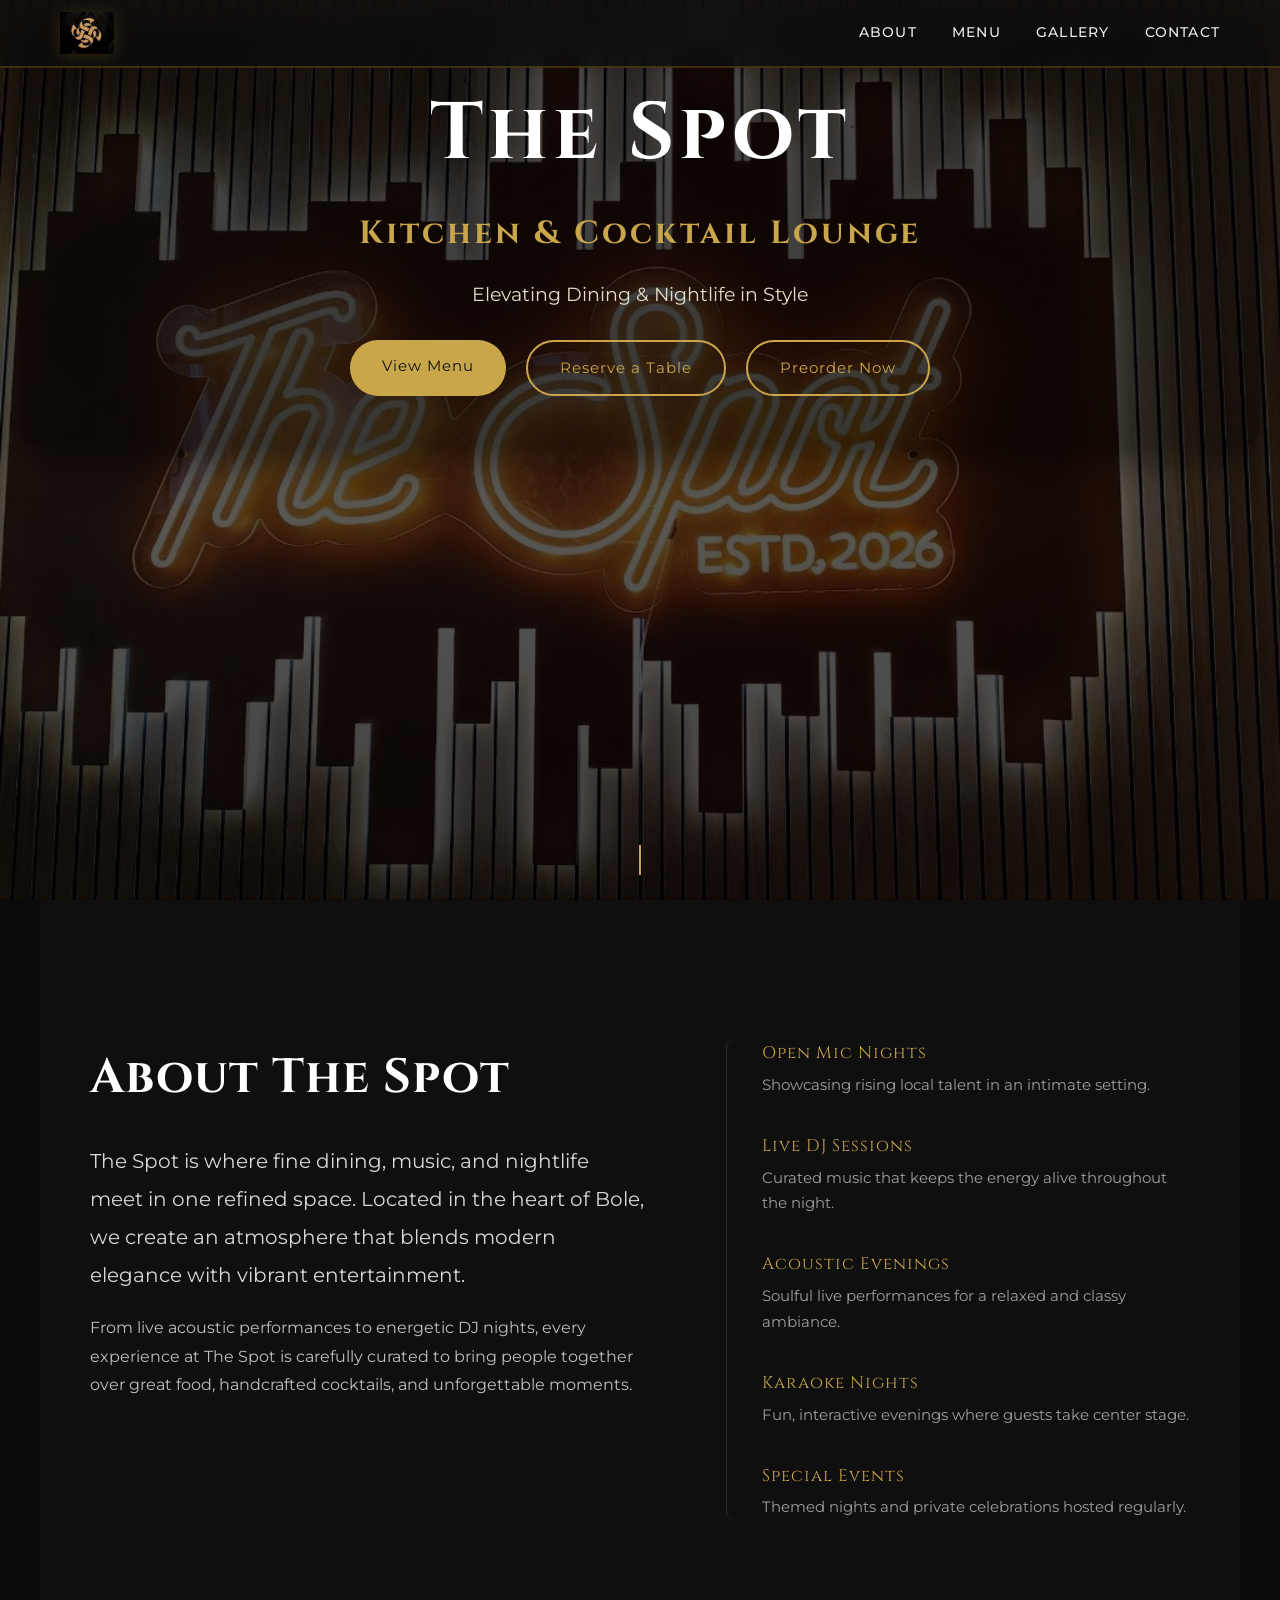
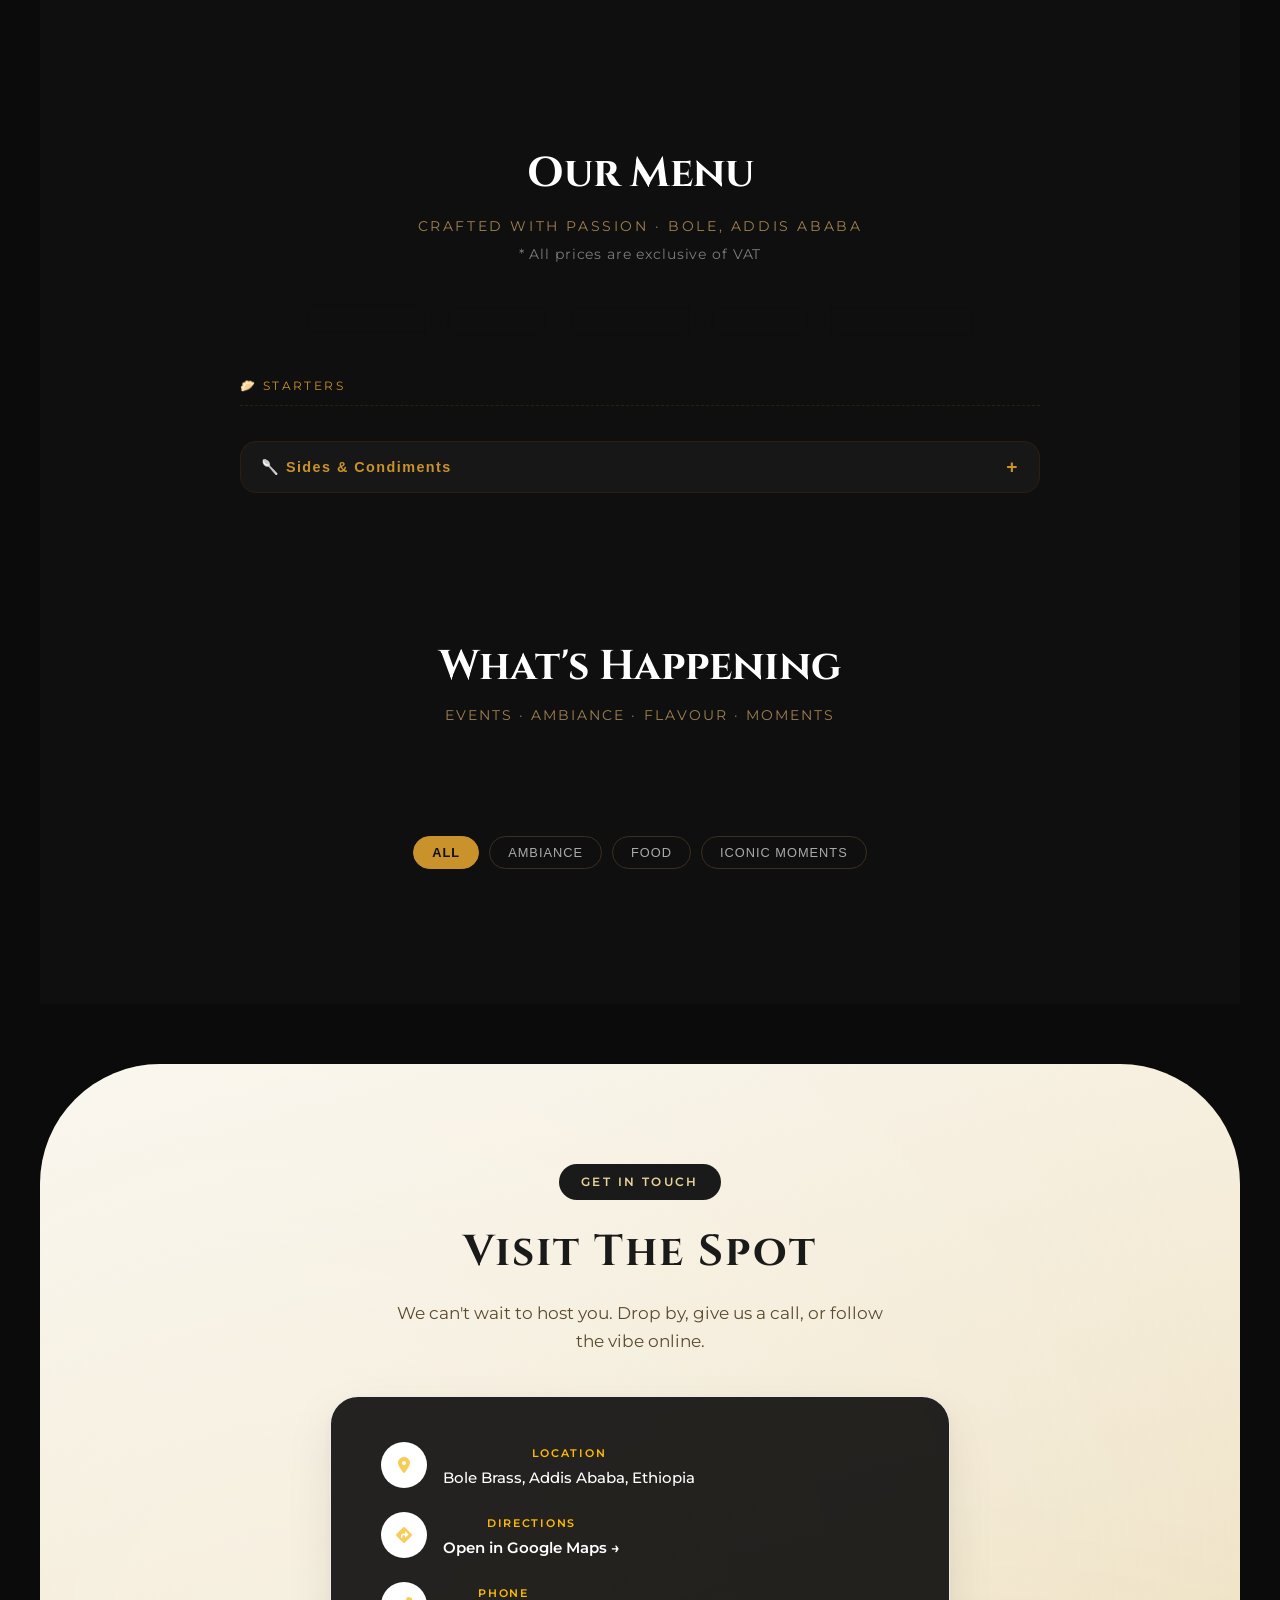
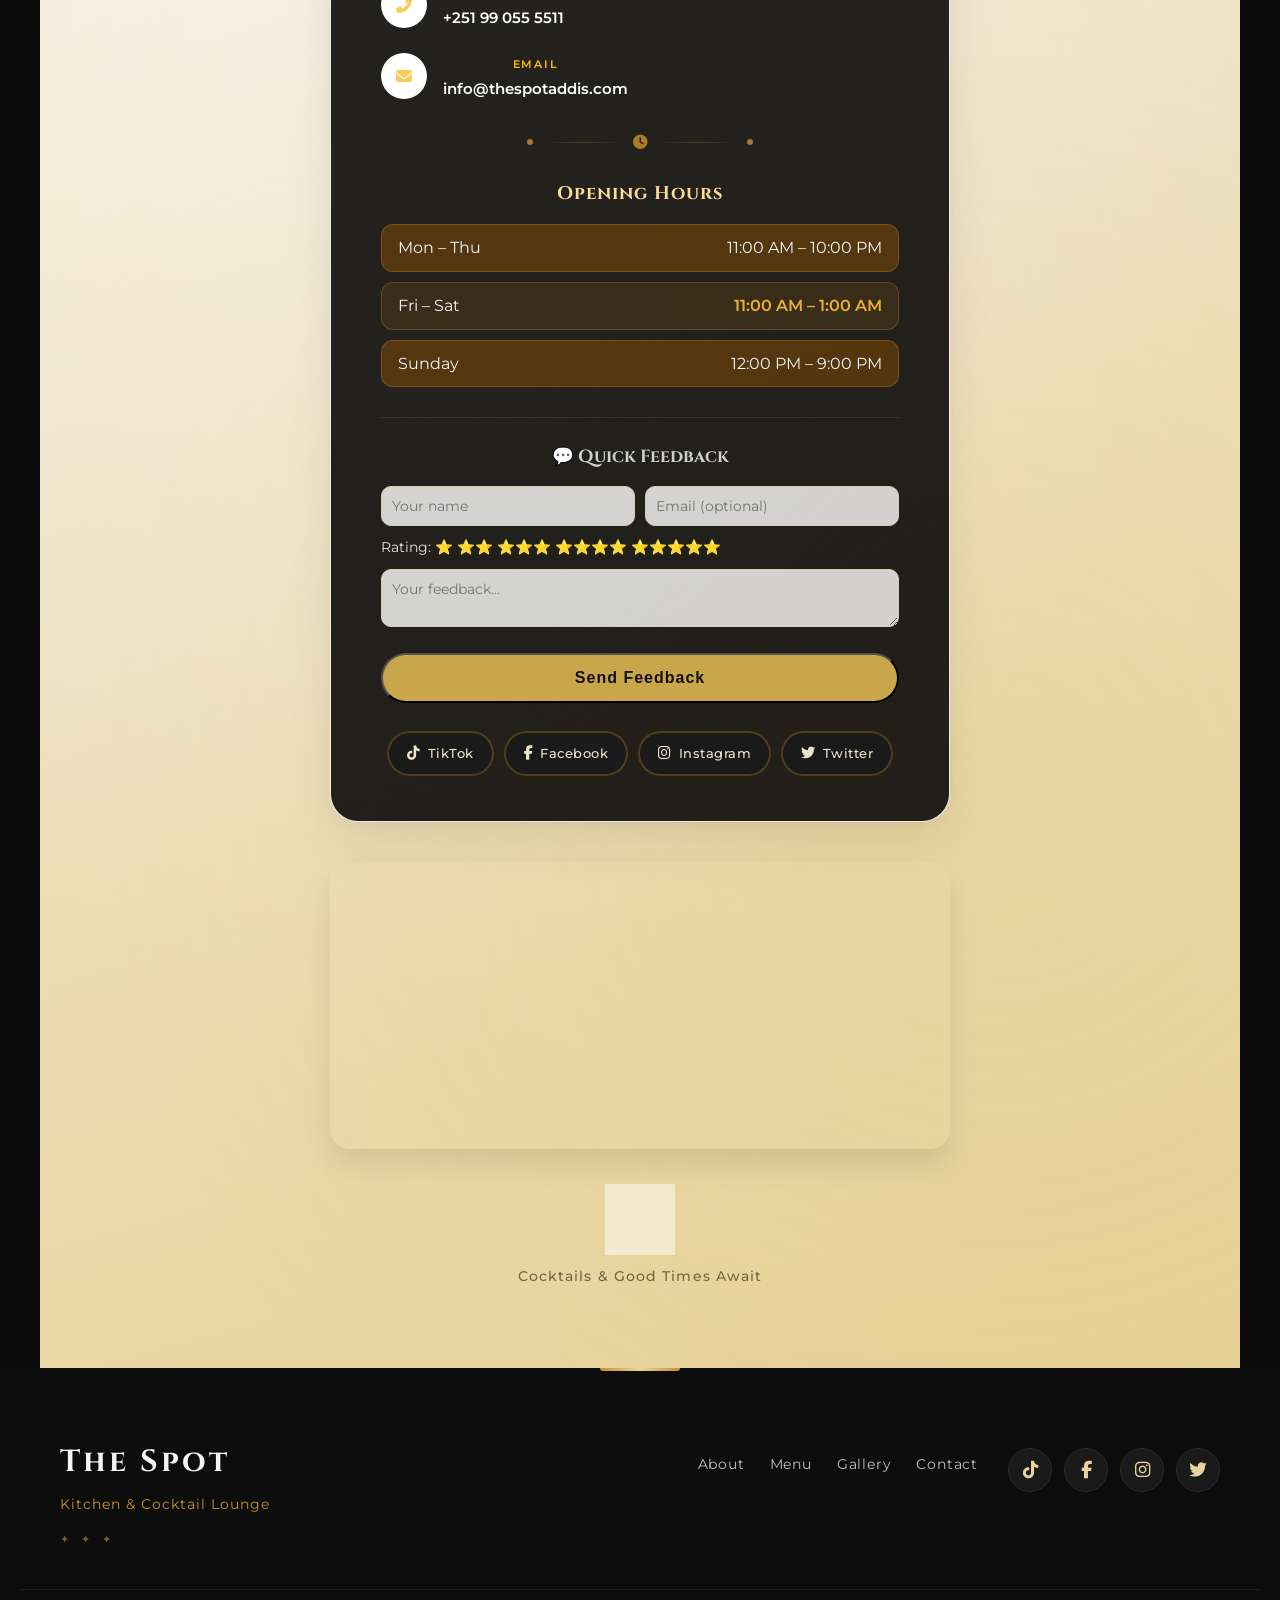
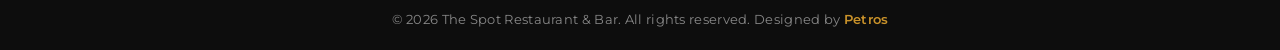
==== commit c2c73e0f: "Updated" ====
--- a/index.html
+++ b/index.html
@@ -23,6 +23,9 @@
       <a href="#gallery">Gallery</a>
       <a href="#contact">Contact</a>
     </nav>
+
+    <!-- ✅ Add this button -->
+  <button class="burger" id="burger" aria-label="Toggle menu">
   </header>
 
 <section class="hero">
@@ -105,146 +108,25 @@
     <!-- STARTERS -->
     <div class="menu-panel active" id="tab-starters">
       <p class="menu-category-label">🥟 Starters</p>
-      <div class="menu-card">
-        <div class="menu-card-left">
-          <div class="menu-item-name">Chicken Wings</div>
-          <div class="menu-item-desc">Roasted chicken wings with a <em>buttery hot sauce</em> or <em>BBQ sauce</em></div>
-        </div>
-        <div class="menu-item-price">ETB 800</div>
-      </div>
-
-      <div class="menu-card">
-        <div class="menu-card-left">
-          <div class="menu-item-name">Meatball & Marinara</div>
-          <div class="menu-item-desc">Meatballs with <em>homemade tomato sauce</em> and garlic bread</div>
-        </div>
-        <div class="menu-item-price">ETB 600</div>
-      </div>
-
-      <div class="menu-card">
-        <div class="menu-card-left">
-          <div class="menu-item-name">Sliders</div>
-          <div class="menu-item-desc">Mini sandwiches – <em>roasted BBQ chicken</em> or <em>slow-roasted beef</em> with mustard sauce</div>
-        </div>
-        <div class="menu-item-price">ETB 800</div>
-      </div>
-
-      <div class="menu-card">
-        <div class="menu-card-left">
-          <div class="menu-item-name">Flat Bread</div>
-          <div class="menu-item-desc">Wood-fired flat bread – choose your style</div>
-          <div class="tag-variants">
-            <span class="tag">Margherita</span>
-            <span class="tag">Chicken BBQ</span>
-            <span class="tag">Beef</span>
-          </div>
-        </div>
-        <div class="menu-item-price">—</div>
-      </div>
-    </div>
-
+    </div>
     <!-- ENTRÉES -->
     <div class="menu-panel" id="tab-entrees">
-      <p class="menu-category-label">🥩 Entrée</p>
-      <div class="menu-card">
-        <div class="menu-card-left">
-          <div class="menu-item-name">Creamy Spinach Chicken</div>
-          <div class="menu-item-desc">Pan-seared chicken in <em>garlic cream sauce</em> with spinach & lemon · No rice</div>
-        </div>
-        <div class="menu-item-price">ETB 1250</div>
-      </div>
-      <div class="menu-card">
-        <div class="menu-card-left">
-          <div class="menu-item-name">Pepper Steak</div>
-          <div class="menu-item-desc">Premium tenderloin with peppery sauce · mash or steamed veggies</div>
-        </div>
-        <div class="menu-item-price">ETB 1500</div>
-      </div>
-      <div class="menu-card">
-        <div class="menu-card-left">
-          <div class="menu-item-name">Roasted Beef</div>
-          <div class="menu-item-desc">Slow-roasted beef shoulders with rich gravy · mashed potato</div>
-        </div>
-        <div class="menu-item-price">ETB 1400</div>
-      </div>
+      <p class="menu-category-label">🥩 Entrée</p> 
     </div>
 
     <!-- HABESHA CORNER -->
     <div class="menu-panel" id="tab-habesha">
       <p class="menu-category-label">🇪🇹 Habesha Corner</p>
-      <div class="menu-card">
-        <div class="menu-card-left">
-          <div class="menu-item-name">Tibs</div>
-          <div class="menu-item-desc">Stir-fried beef with awaze · side salad</div>
-        </div>
-        <div class="menu-item-price">ETB 1200</div>
-      </div>
-      <div class="menu-card">
-        <div class="menu-card-left">
-          <div class="menu-item-name">Shero</div>
-          <div class="menu-item-desc">Creamy chickpea stew with traditional spices · side salad</div>
-        </div>
-        <div class="menu-item-price">ETB 500</div>
-      </div>
     </div>
 
     <!-- PASTA -->
     <div class="menu-panel" id="tab-pasta">
       <p class="menu-category-label">🍝 Pasta · Rigatoni or Linguine</p>
-      <div class="menu-card">
-        <div class="menu-card-left">
-          <div class="menu-item-name">Creamy Cajun Chicken</div>
-          <div class="menu-item-desc">Grilled chicken in Cajun cream sauce</div>
-        </div>
-        <div class="menu-item-price">ETB 1200</div>
-      </div>
-      <div class="menu-card">
-        <div class="menu-card-left">
-          <div class="menu-item-name">Creamy Cajun Mushroom</div>
-          <div class="menu-item-desc">Mushrooms in spiced Cajun cream sauce</div>
-        </div>
-        <div class="menu-item-price">ETB 850</div>
-      </div>
-      <div class="menu-card">
-        <div class="menu-card-left">
-          <div class="menu-item-name">Pesto Pasta</div>
-          <div class="menu-item-desc">Basil pesto with toasted nuts & Parmesan</div>
-        </div>
-        <div class="menu-item-price">ETB 850</div>
-      </div>
     </div>
 
     <!-- SANDWICHES -->
     <div class="menu-panel" id="tab-sandwiches">
       <p class="menu-category-label">🍔 Sandwiches & Burgers</p>
-      <div class="menu-card">
-        <div class="menu-card-left">
-          <div class="menu-item-name">Grilled Chicken Panini</div>
-          <div class="menu-item-desc">Pressed panini with grilled chicken</div>
-        </div>
-        <div class="menu-item-price">ETB 750</div>
-      </div>
-      <div class="menu-card">
-        <div class="menu-card-left">
-          <div class="menu-item-name">Roasted Beef Panini</div>
-          <div class="menu-item-desc">Pressed panini with slow-roasted beef</div>
-        </div>
-        <div class="menu-item-price">ETB 750</div>
-      </div>
-      <div class="menu-card">
-        <div class="menu-card-left">
-          <div class="menu-item-name">Beef Burger</div>
-          <div class="menu-item-desc">Beef patty with lettuce, tomato & onion</div>
-        </div>
-        <div class="menu-item-price">ETB 800</div>
-      </div>
-      <div class="menu-card">
-        <div class="menu-card-left">
-          <div class="menu-item-name">Cheeseburger</div>
-          <div class="menu-item-desc">Beef patty + melted cheese, lettuce, tomato & onion</div>
-        </div>
-        <div class="menu-item-price">ETB 950</div>
-      </div>
     </div>
   </div>
 
@@ -288,34 +170,9 @@
     <p class="gallery-subtitle">Events · Ambiance · Flavour · Moments</p>
   </div>
 
-  <!-- Upcoming Events Strip (unchanged, same as before) -->
+
   <div class="events-strip-wrapper">
-    <div class="events-strip">
-      <div class="event-card">
-        <div class="event-date">MAY 16</div>
-        <div class="event-info">
-          <h3>Acoustic Friday</h3>
-          <p>Live soulful performances from 7 PM</p>
-          <button class="btn btn-primary event-book-btn">Book a Table</button>
-        </div>
-      </div>
-      <div class="event-card">
-        <div class="event-date">MAY 23</div>
-        <div class="event-info">
-          <h3>Karaoke Night</h3>
-          <p>Take the stage – prizes for best performance</p>
-          <button class="btn btn-primary event-book-btn">Book a Table</button>
-        </div>
-      </div>
-      <div class="event-card">
-        <div class="event-date">JUN 01</div>
-        <div class="event-info">
-          <h3>Open Mic Special</h3>
-          <p>Featuring rising local artists</p>
-          <button class="btn btn-primary event-book-btn">Book a Table</button>
-        </div>
-      </div>
-    </div>
+    <div class="events-strip" id="events-strip"></div>
   </div>
 
   <!-- Gallery Filter Tabs -->
@@ -327,80 +184,8 @@
   </div>
 
   <!-- Mosaic Gallery Container -->
-  <div class="gallery-mosaic">
-    <!-- AMBIANCE -->
-    <div class="mosaic-item wide" data-category="ambiance">
-      <img src="images/gallery4.jpg" alt="Elegant Interior" loading="lazy">
-      <div class="mosaic-overlay">
-        <span class="item-category">Ambiance</span>
-        <h4>Elegant Interior</h4>
-      </div>
-    </div>
-    <div class="mosaic-item tall" data-category="ambiance">
-      <img src="images/gallery3.jpg" alt="Cocktail Bar" loading="lazy">
-      <div class="mosaic-overlay">
-        <span class="item-category">Ambiance</span>
-        <h4>Cocktail Lounge</h4>
-      </div>
-    </div>
-    <div class="mosaic-item" data-category="ambiance">
-      <img src="images/herobackground.jpg" alt="Night Vibe" loading="lazy">
-      <div class="mosaic-overlay">
-        <span class="item-category">Ambiance</span>
-        <h4>Night Vibe</h4>
-      </div>
-    </div>
-
-    <!-- FOOD -->
-    <div class="mosaic-item tall" data-category="food">
-      <img src="images/gallery2.jpg" alt="Signature Dish" loading="lazy">
-      <div class="mosaic-overlay">
-        <span class="item-category">Food</span>
-        <h4>Signature Dish</h4>
-      </div>
-    </div>
-    <div class="mosaic-item" data-category="food">
-      <img src="images/gallery4.jpg" alt="Chef's Special" loading="lazy">
-      <div class="mosaic-overlay">
-        <span class="item-category">Food</span>
-        <h4>Chef's Special</h4>
-      </div>
-    </div>
-    <!-- Example video thumbnail (Food) -->
-    <div class="mosaic-item wide video-item" data-category="food" data-video-id="YOUR_YOUTUBE_VIDEO_ID">
-      <img src="https://img.youtube.com/vi/YOUR_YOUTUBE_VIDEO_ID/hqdefault.jpg" alt="Burger Perfection Video" loading="lazy">
-      <div class="mosaic-overlay video-play-overlay">
-        <span class="play-icon">▶</span>
-        <span class="item-category">Food</span>
-        <h4>Burger Perfection</h4>
-      </div>
-    </div>
-
-    <!-- ICONIC EVENTS -->
-    <div class="mosaic-item wide" data-category="events">
-      <img src="images/gallery4.jpg" alt="DJ Night" loading="lazy">
-      <div class="mosaic-overlay">
-        <span class="item-category">Iconic Events</span>
-        <h4>DJ Night</h4>
-      </div>
-    </div>
-    <div class="mosaic-item" data-category="events">
-      <img src="images/gallery3.jpg" alt="Live Performance" loading="lazy">
-      <div class="mosaic-overlay">
-        <span class="item-category">Iconic Events</span>
-        <h4>Live Performance</h4>
-      </div>
-    </div>
-    <!-- Example video thumbnail (Events) -->
-    <div class="mosaic-item tall video-item" data-category="events" data-video-id="YOUR_SECOND_VIDEO_ID">
-      <img src="https://img.youtube.com/vi/YOUR_SECOND_VIDEO_ID/hqdefault.jpg" alt="Karaoke Champions" loading="lazy">
-      <div class="mosaic-overlay video-play-overlay">
-        <span class="play-icon">▶</span>
-        <span class="item-category">Iconic Events</span>
-        <h4>Karaoke Champions</h4>
-      </div>
-    </div>
-  </div>
+  <div class="gallery-mosaic" id="gallery-mosaic"></div>
+    
 
   <!-- Lightbox for Images (hidden) -->
   <div class="lightbox" id="lightbox">
@@ -445,7 +230,7 @@
             <div class="contact-icon-circle"><i class="fas fa-directions"></i></div>
             <div class="contact-line-text">
               <span class="contact-label">Directions</span>
-              <a href="https://maps.google.com" target="_blank" class="contact-link">Open in Google Maps →</a>
+              <a href="https://maps.app.goo.gl/b1QMqYpGMtVzg2ws8" target="_blank" class="contact-link">Open in Google Maps →</a>
             </div>
           </div>
 
@@ -748,19 +533,184 @@
 <script src="js/script.js"></script>
 
 <script>
-  // Menu tab switching
-  const tabs = document.querySelectorAll('.menu-tab');
-  const panels = document.querySelectorAll('.menu-panel');
-
-  tabs.forEach(tab => {
-    tab.addEventListener('click', () => {
-      tabs.forEach(t => t.classList.remove('active'));
-      panels.forEach(p => p.classList.remove('active'));
-
-      tab.classList.add('active');
-      document.getElementById('tab-' + tab.dataset.tab).classList.add('active');
+  // ── Prismic helpers ──────────────────────────────
+const repoName = 'the-spot';   // 👈 make sure this is correct
+
+async function getMasterRef() {
+  const res = await fetch(`https://${repoName}.cdn.prismic.io/api/v2`);
+  const data = await res.json();
+  return data.refs.find(ref => ref.isMasterRef).ref;
+}
+
+async function fetchDocuments(type) {
+  const ref = await getMasterRef();
+  const url = `https://${repoName}.cdn.prismic.io/api/v2/documents/search?ref=${ref}&q=[[at(document.type,"${type}")]]&pageSize=100`;
+  const res = await fetch(url);
+  const data = await res.json();
+  return data.results;
+}
+
+// Helper to get image URL from Prismic (with optional width)
+function getImageUrl(imageField, width = 400) {
+  if (!imageField || !imageField.url) return '';
+  return `${imageField.url}&w=${width}`;
+}
+
+// ── Render Menu ──────────────────────────────────
+async function renderMenu() {
+  const dishes = await fetchDocuments('dish');
+  
+  // Clear all panels
+  ['starters','entrees','habesha','pasta','sandwiches'].forEach(cat => {
+    const panel = document.getElementById(`tab-${cat}`);
+    if (panel) panel.querySelectorAll('.menu-card').forEach(card => card.remove());
+  });
+
+  // Build a card for each dish
+  dishes.forEach(dish => {
+    const cat = dish.data.category;
+    const panel = document.getElementById(`tab-${cat}`);
+    if (!panel) return;
+
+    const card = document.createElement('div');
+    card.className = 'menu-card';
+
+    const imgHtml = dish.data.image?.url
+      ? `<img src="${getImageUrl(dish.data.image, 200)}" alt="${dish.data.name}" style="width:80px;height:80px;object-fit:cover;border-radius:12px;margin-right:15px;">`
+      : '';
+
+    const descText = dish.data.description?.[0]?.text || '';
+
+    card.innerHTML = `
+      ${imgHtml}
+      <div class="menu-card-left">
+        <div class="menu-item-name">${dish.data.name}</div>
+        <div class="menu-item-desc">${descText.replace(/</g,'&lt;').replace(/>/g,'&gt;')}</div>
+      </div>
+      <div class="menu-item-price">ETB ${dish.data.price}</div>
+    `;
+    panel.appendChild(card);
+  });
+}
+
+// ── Render Events ────────────────────────────────
+async function renderEvents() {
+  const events = await fetchDocuments('event');
+  const strip = document.getElementById('events-strip');
+  if (!strip) return;
+
+  events.sort((a,b) => new Date(a.data.event_date) - new Date(b.data.event_date));
+
+  strip.innerHTML = events.map(event => {
+    const date = new Date(event.data.event_date);
+    const day = date.toLocaleDateString('en-US',{month:'short',day:'numeric'}).toUpperCase();
+    const time = date.toLocaleTimeString('en-US',{hour:'2-digit',minute:'2-digit'});
+    const img = event.data.image?.url
+      ? `<img src="${getImageUrl(event.data.image, 400)}" alt="${event.data.title}" style="width:100%;height:120px;object-fit:cover;border-radius:8px;margin-bottom:10px;">`
+      : '';
+    return `
+      <div class="event-card">
+        ${img}
+        <div class="event-date">${day}</div>
+        <div class="event-info">
+          <h3>${event.data.title}</h3>
+          <p>${event.data.description?.[0]?.text || ''}</p>
+          <button class="btn btn-primary event-book-btn">Book a Table</button>
+        </div>
+      </div>
+    `;
+  }).join('');
+
+  // Re‑attach event listeners for Book buttons
+  document.querySelectorAll('.event-book-btn').forEach(btn => {
+    btn.addEventListener('click', () => {
+      const reservationModal = document.getElementById('reservationModal');
+      if (reservationModal) reservationModal.classList.add('active');
     });
   });
+}
+
+// ── Render Gallery (with dynamic filter re‑attachment) ──
+async function renderGallery() {
+  const items = await fetchDocuments('gallery_item');
+  const mosaic = document.getElementById('gallery-mosaic');
+  if (!mosaic) return;
+
+  // Build the mosaic HTML
+  mosaic.innerHTML = items.map(item => {
+    if (item.data.is_video && item.data.video_url) {
+      const match = item.data.video_url.match(/(?:youtube\.com\/watch\?v=|youtu\.be\/)([^&\s]+)/);
+      const videoId = match ? match[1] : null;
+      if (videoId) {
+        return `
+          <div class="mosaic-item wide video-item show" data-category="${item.data.category}">
+            <iframe src="https://www.youtube.com/embed/${videoId}" frameborder="0" allowfullscreen style="width:100%;height:100%;"></iframe>
+            <div class="mosaic-overlay video-play-overlay">
+              <span class="play-icon">▶</span>
+              <span class="item-category">${item.data.category}</span>
+              <h4>${item.data.title}</h4>
+            </div>
+          </div>
+        `;
+      }
+    }
+    const imgUrl = item.data.image?.url ? getImageUrl(item.data.image, 600) : 'images/placeholder.jpg';
+    return `
+      <div class="mosaic-item show" data-category="${item.data.category}">
+        <img src="${imgUrl}" alt="${item.data.title}" loading="lazy">
+        <div class="mosaic-overlay">
+          <span class="item-category">${item.data.category}</span>
+          <h4>${item.data.title}</h4>
+        </div>
+      </div>
+    `;
+  }).join('');
+
+  // ── Re‑attach filter functionality ──
+  const filterBtns = document.querySelectorAll('.filter-btn');
+  filterBtns.forEach(btn => {
+    btn.addEventListener('click', function(e) {
+      // Remove active class from all buttons
+      filterBtns.forEach(b => b.classList.remove('active'));
+      this.classList.add('active');
+
+      const filter = this.getAttribute('data-filter');
+      // Get fresh list of mosaic items
+      const allItems = document.querySelectorAll('.mosaic-item');
+
+      allItems.forEach(item => {
+        if (filter === 'all' || item.getAttribute('data-category') === filter) {
+          item.classList.add('show');
+        } else {
+          item.classList.remove('show');
+        }
+      });
+    });
+  });
+
+  // Trigger the "All" filter on load (to make sure only .show items are visible)
+  const allButton = document.querySelector('.filter-btn[data-filter="all"]');
+  if (allButton) allButton.click();
+}
+
+// ── Menu Tab Switching (keep your existing logic) ──
+const tabs = document.querySelectorAll('.menu-tab');
+const panels = document.querySelectorAll('.menu-panel');
+tabs.forEach(tab => {
+  tab.addEventListener('click', () => {
+    tabs.forEach(t => t.classList.remove('active'));
+    panels.forEach(p => p.classList.remove('active'));
+    tab.classList.add('active');
+    document.getElementById('tab-' + tab.dataset.tab).classList.add('active');
+  });
+});
+
+// ── Initialise everything on page load ────────────
+document.addEventListener('DOMContentLoaded', () => {
+  renderMenu();
+  renderEvents();
+  renderGallery();
+});
 </script>
 </body>
 </html>
--- a/css/style.css
+++ b/css/style.css
@@ -2004,4 +2004,68 @@
 }
 .sub-option input[type="radio"] {
   accent-color: #c9922a;
+}
+
+/* Hamburger button */
+.burger {
+  display: none;
+  flex-direction: column;
+  justify-content: space-between;
+  width: 26px;
+  height: 20px;
+  background: transparent;
+  border: none;
+  cursor: pointer;
+  padding: 0;
+  z-index: 1001;
+}
+
+.burger span {
+  display: block;
+  width: 100%;
+  height: 2px;
+  background: #e8d39a;
+  border-radius: 2px;
+  transition: all 0.3s ease;
+}
+
+/* Animate to X when active */
+.burger.active span:nth-child(1) {
+  transform: translateY(9px) rotate(45deg);
+}
+
+.burger.active span:nth-child(2) {
+  opacity: 0;
+}
+
+.burger.active span:nth-child(3) {
+  transform: translateY(-9px) rotate(-45deg);
+}
+
+/* Mobile navigation */
+@media (max-width: 900px) {
+  .burger {
+    display: flex;
+  }
+
+  .navbar {
+    position: absolute;
+    top: 100%;
+    right: 0;
+    width: 100%;
+    background: rgba(13, 13, 13, 0.96);
+    backdrop-filter: blur(20px);
+    flex-direction: column;
+    align-items: center;
+    gap: 2rem;
+    padding: 25px 0;
+    max-height: 0;
+    overflow: hidden;
+    transition: max-height 0.45s ease, padding 0.45s ease;
+  }
+
+  .navbar.active {
+    max-height: 350px;
+    padding: 30px 0;
+  }
 }
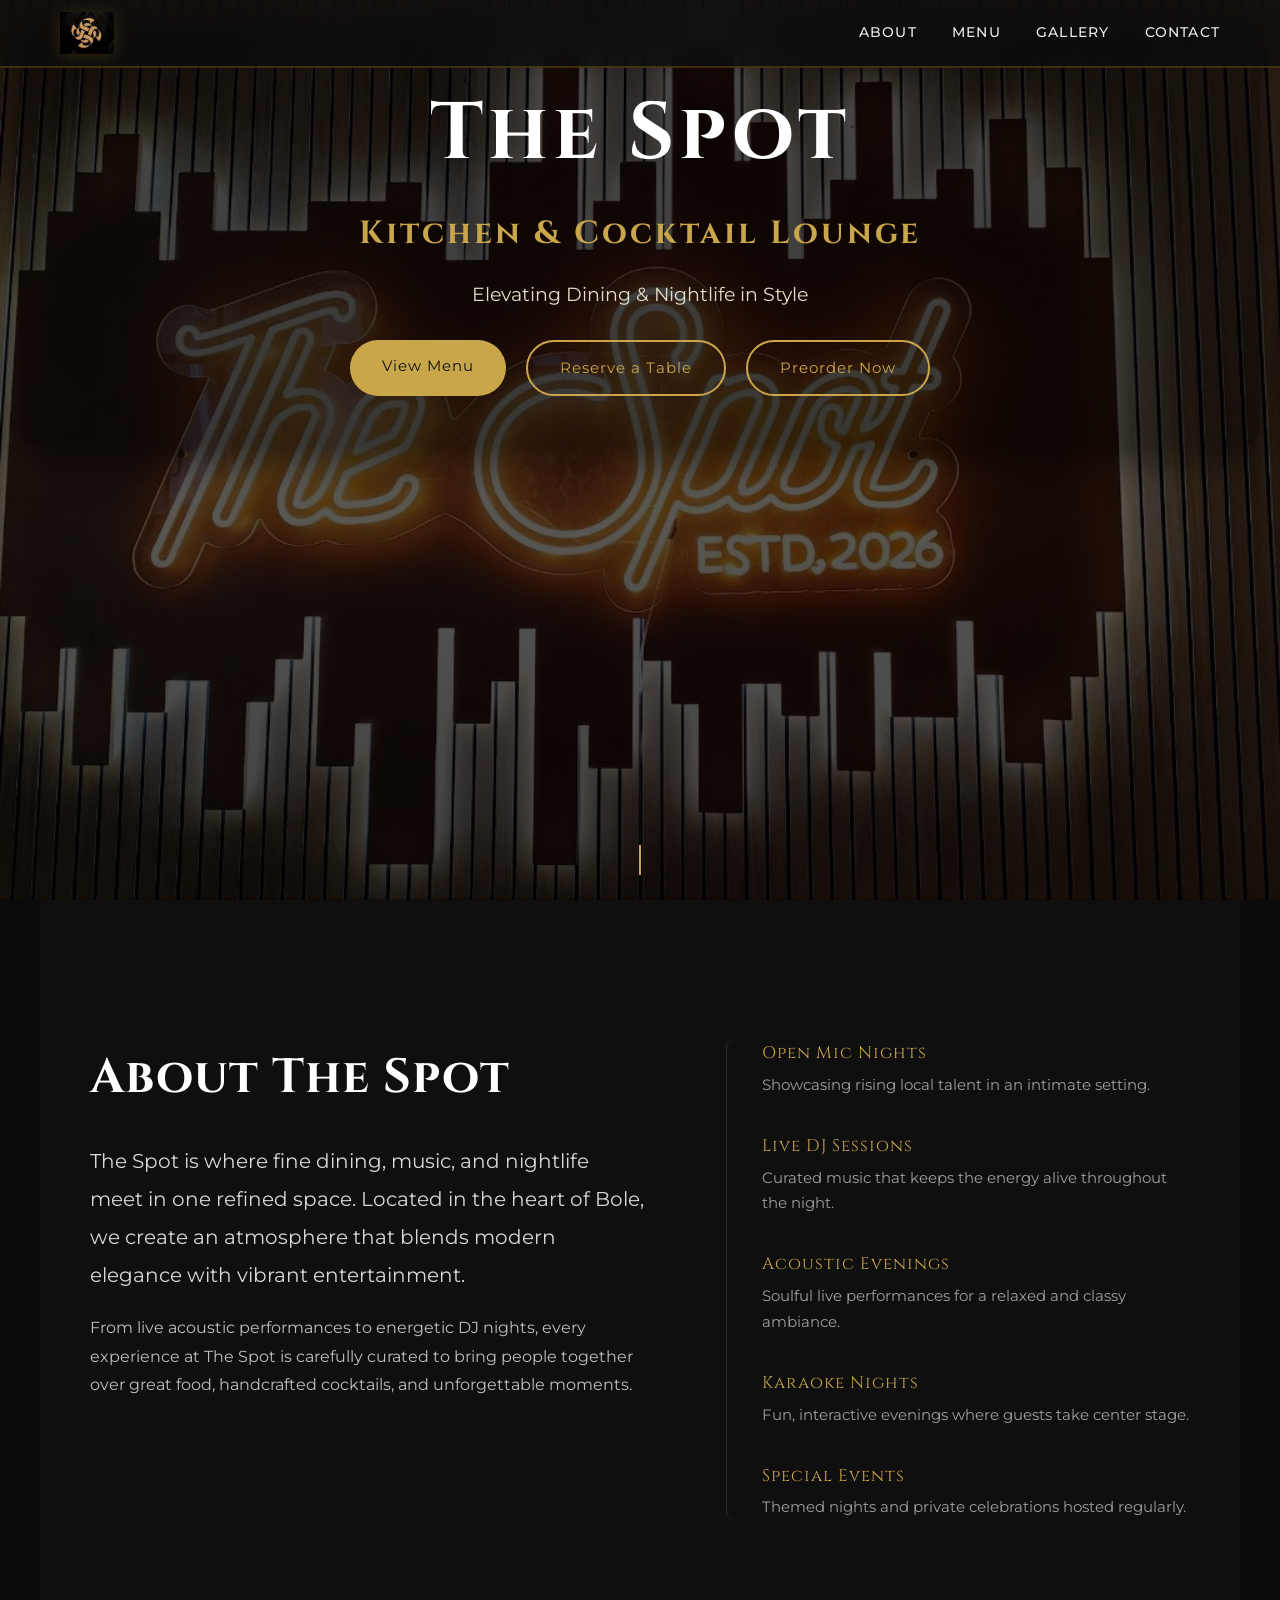
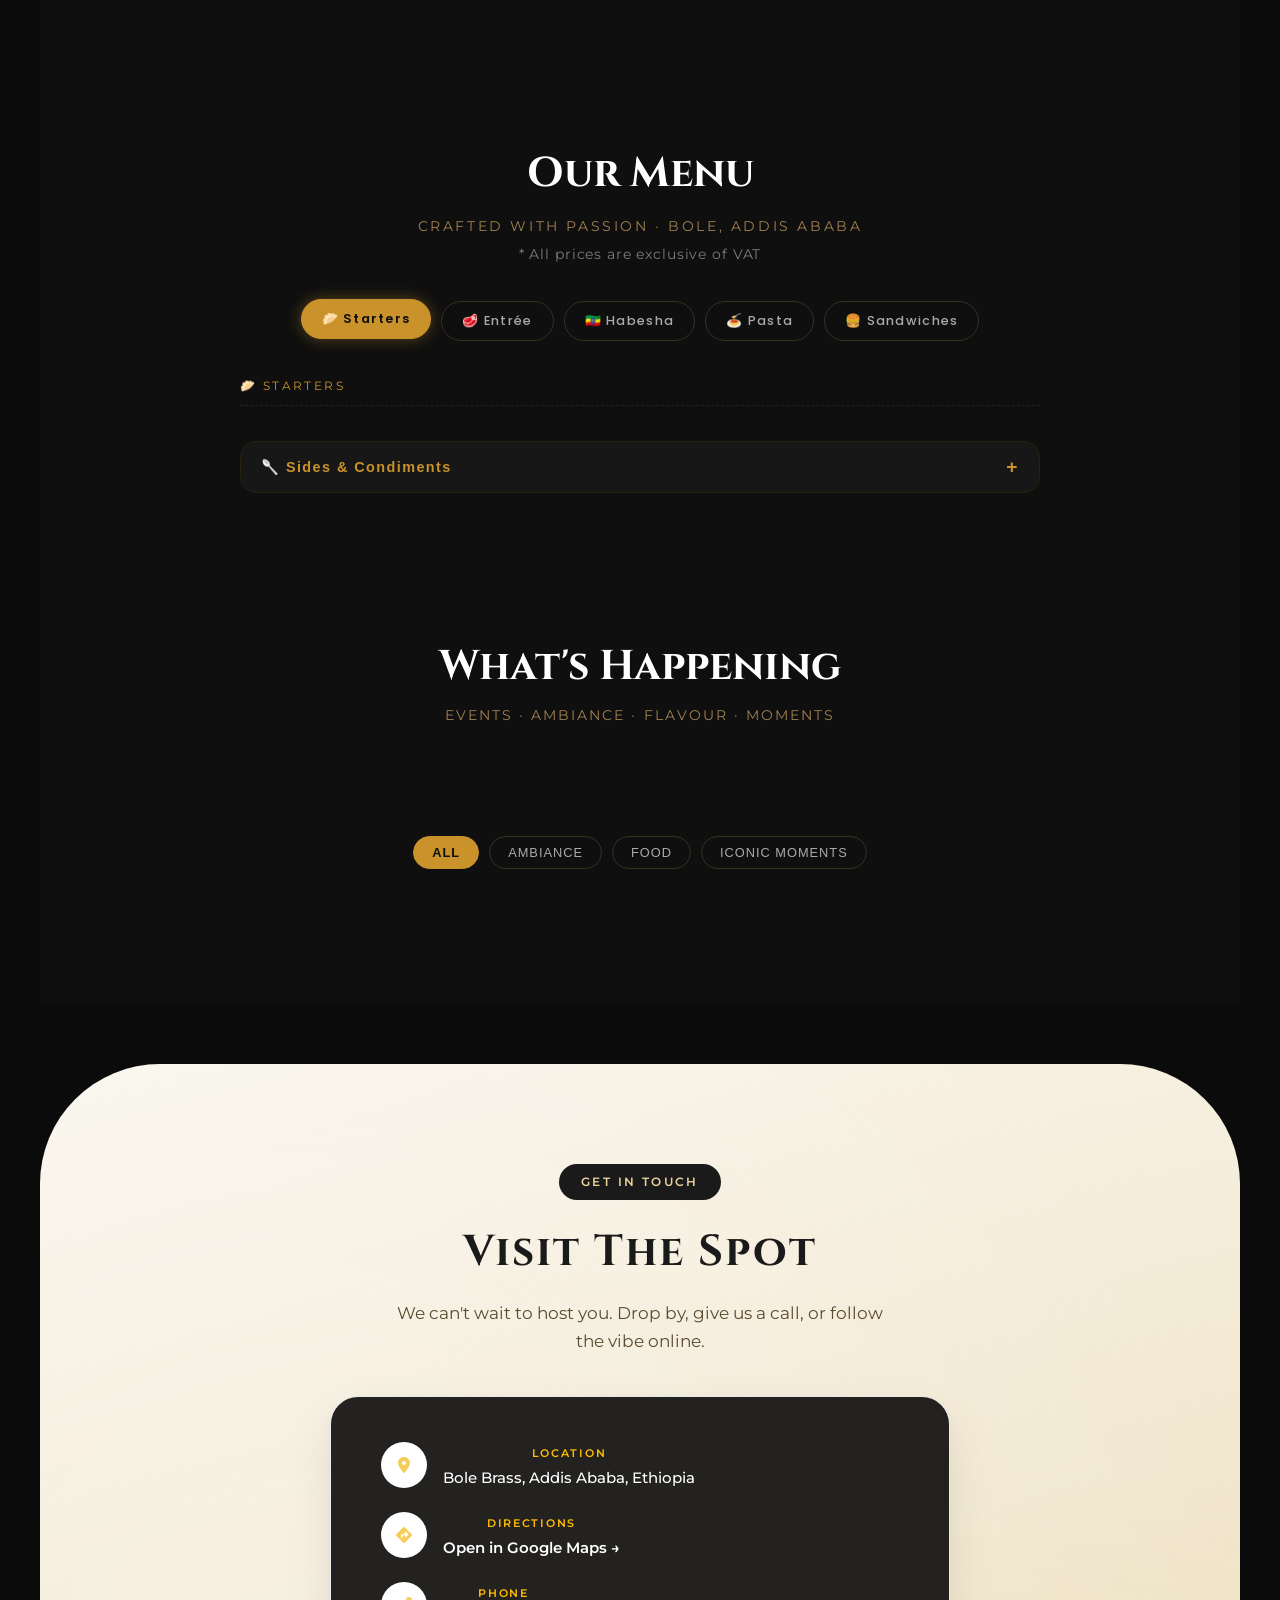
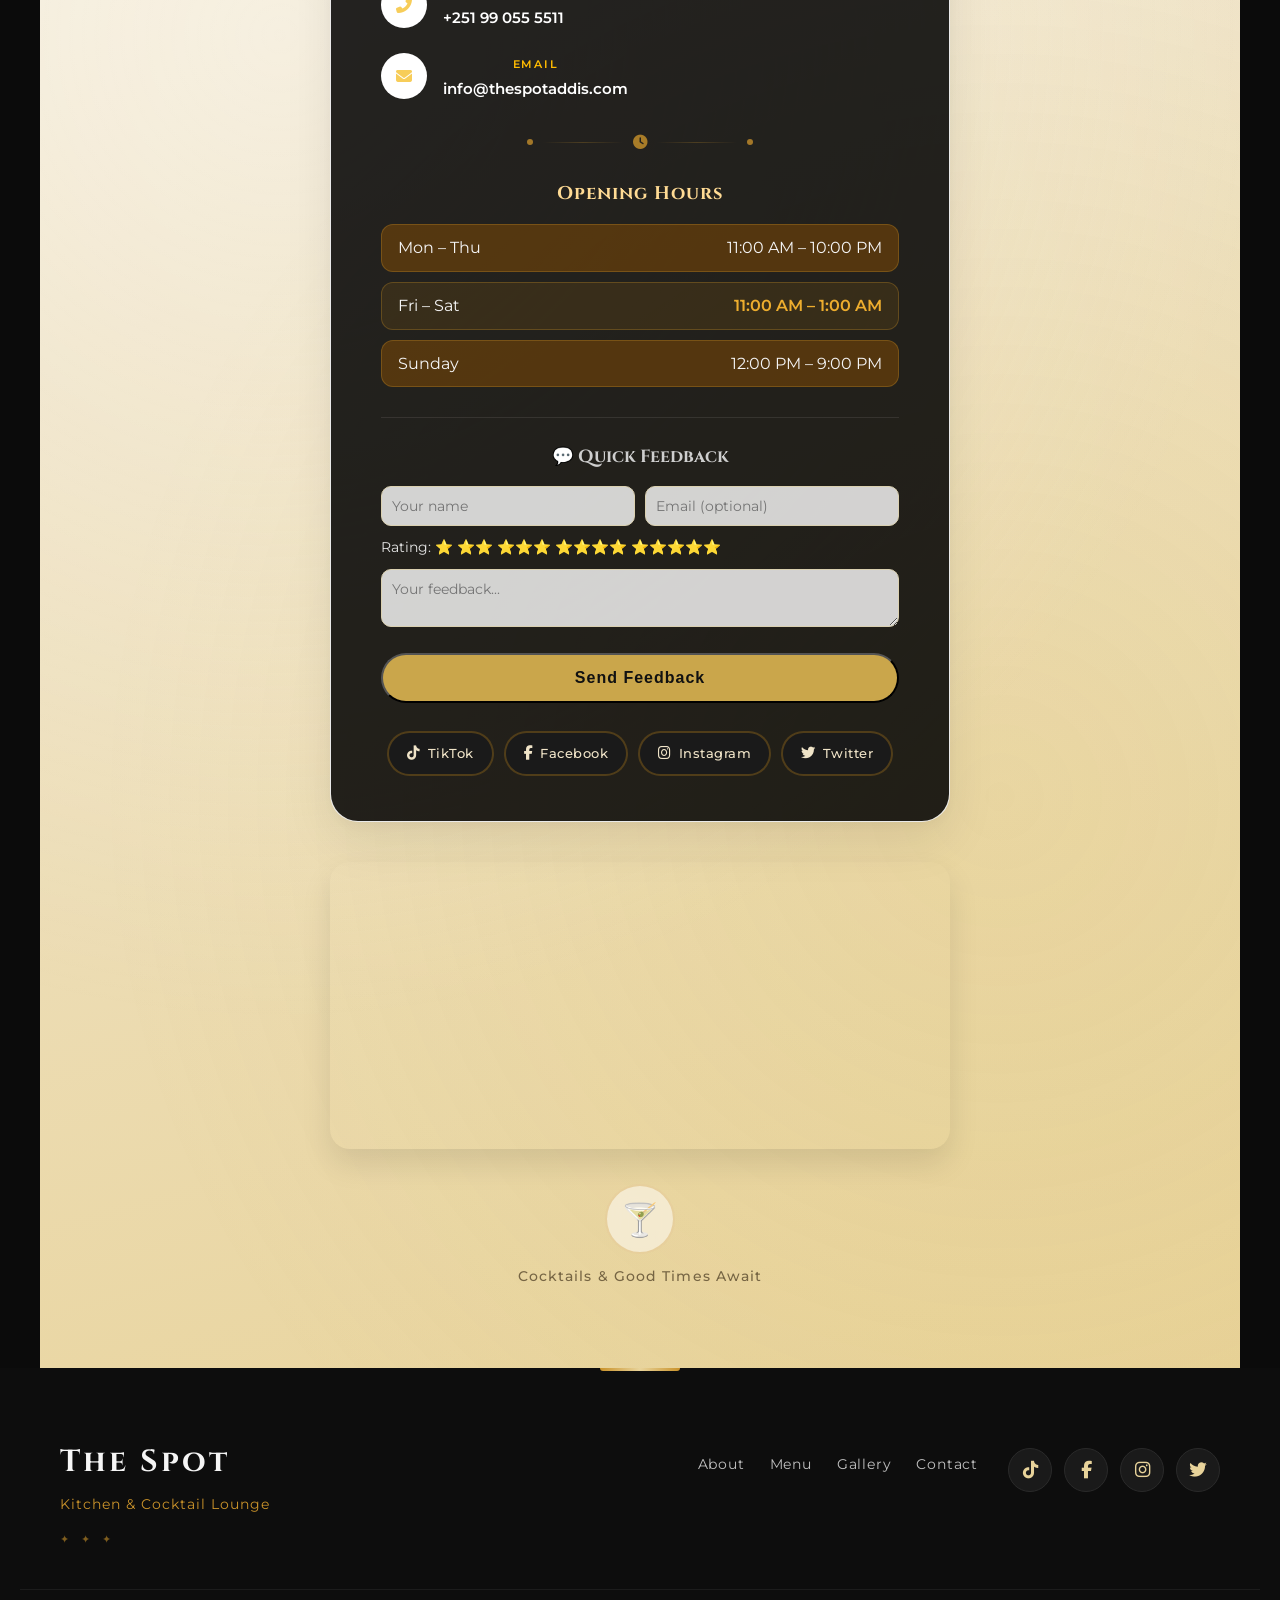
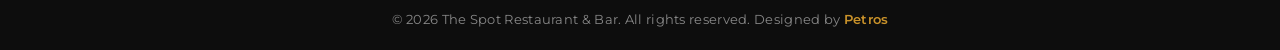
==== commit 521793b9: "nav bar correction" ====
--- a/index.html
+++ b/index.html
@@ -711,6 +711,26 @@
   renderEvents();
   renderGallery();
 });
+// Burger toggle (you may already have this part)
+document.addEventListener('DOMContentLoaded', function() {
+  const burger = document.getElementById('burger');
+  const navbar = document.getElementById('navbar');
+  if (burger && navbar) {
+    burger.addEventListener('click', () => {
+      burger.classList.toggle('active');
+      navbar.classList.toggle('active');
+    });
+  }
+
+  // ✅ NEW: Close menu when any nav link is clicked
+  const navLinks = document.querySelectorAll('#navbar a');
+  navLinks.forEach(link => {
+    link.addEventListener('click', () => {
+      burger.classList.remove('active');
+      navbar.classList.remove('active');
+    });
+  });
+});
 </script>
 </body>
 </html>
--- a/css/style.css
+++ b/css/style.css
@@ -2018,13 +2018,14 @@
   cursor: pointer;
   padding: 0;
   z-index: 1001;
+  color: #e65454;
 }
 
 .burger span {
   display: block;
   width: 100%;
   height: 2px;
-  background: #e8d39a;
+  background: #f6d068;
   border-radius: 2px;
   transition: all 0.3s ease;
 }
@@ -2053,7 +2054,7 @@
     top: 100%;
     right: 0;
     width: 100%;
-    background: rgba(13, 13, 13, 0.96);
+    background: rgba(15, 15, 15, 0.96);
     backdrop-filter: blur(20px);
     flex-direction: column;
     align-items: center;
@@ -2068,4 +2069,24 @@
     max-height: 350px;
     padding: 30px 0;
   }
+}
+/* TEMPORARY: Make hamburger lines visible */
+.burger span {
+  display: block !important;
+  width: 100% !important;
+  height: 4px !important;
+  background-color: #ff0000 !important;   /* bright red, easy to spot */
+  border-radius: 2px;
+  transition: all 0.3s ease;
+}
+
+/* When active, turn into X (optional for now) */
+.burger.active span:nth-child(1) {
+  transform: translateY(9px) rotate(45deg);
+}
+.burger.active span:nth-child(2) {
+  opacity: 0;
+}
+.burger.active span:nth-child(3) {
+  transform: translateY(-9px) rotate(-45deg);
 }
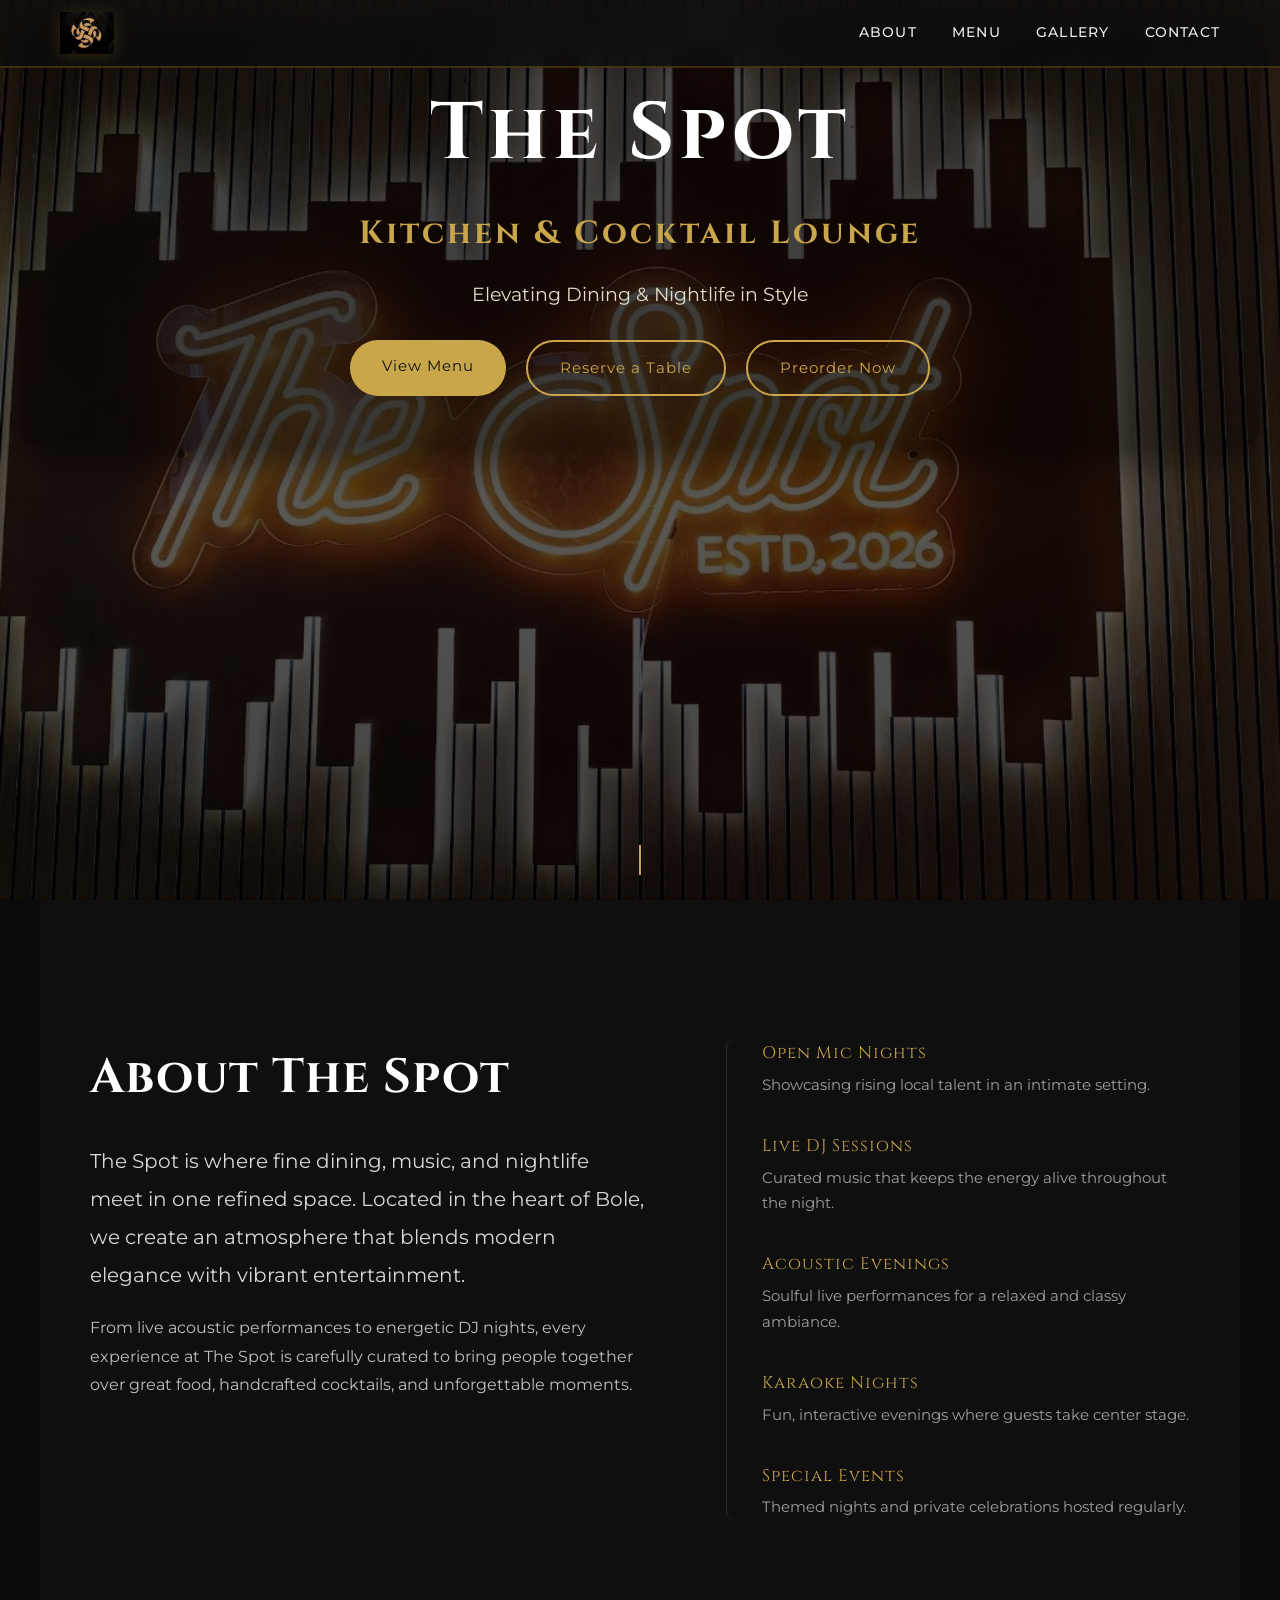
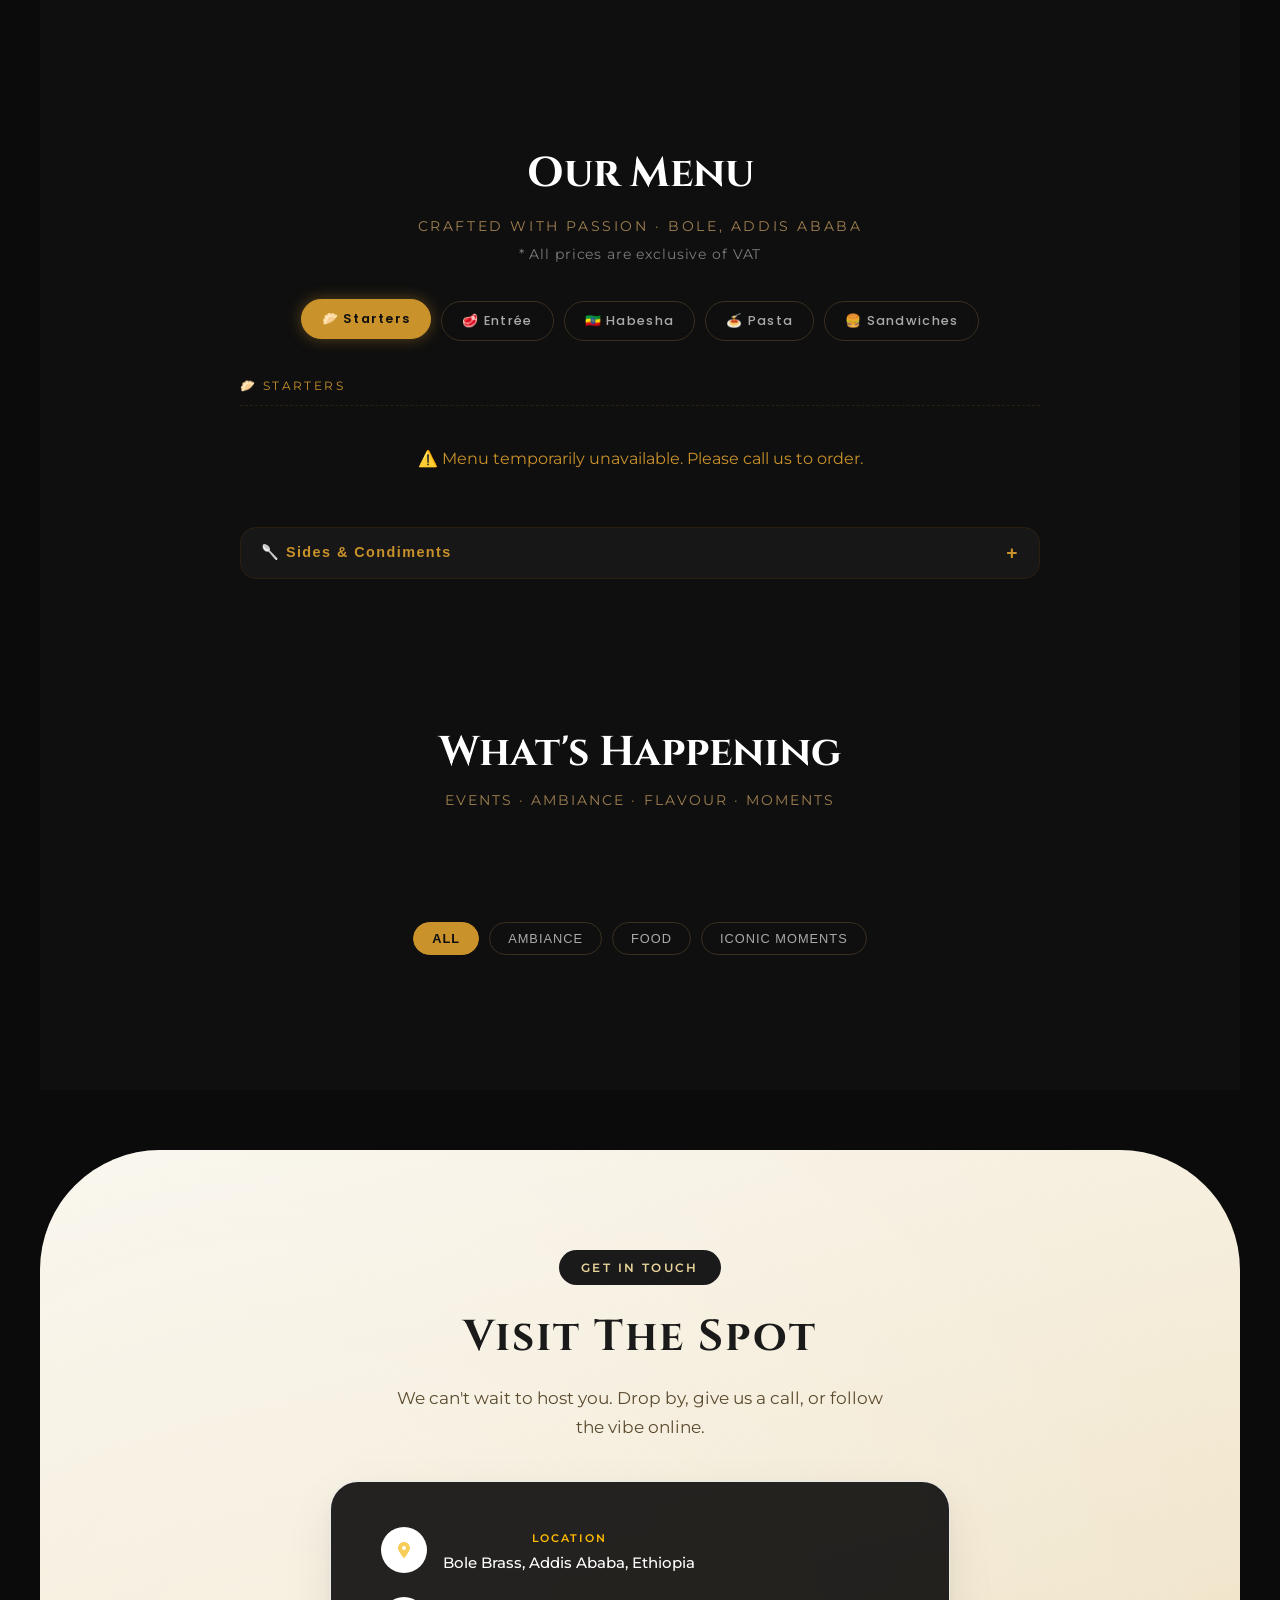
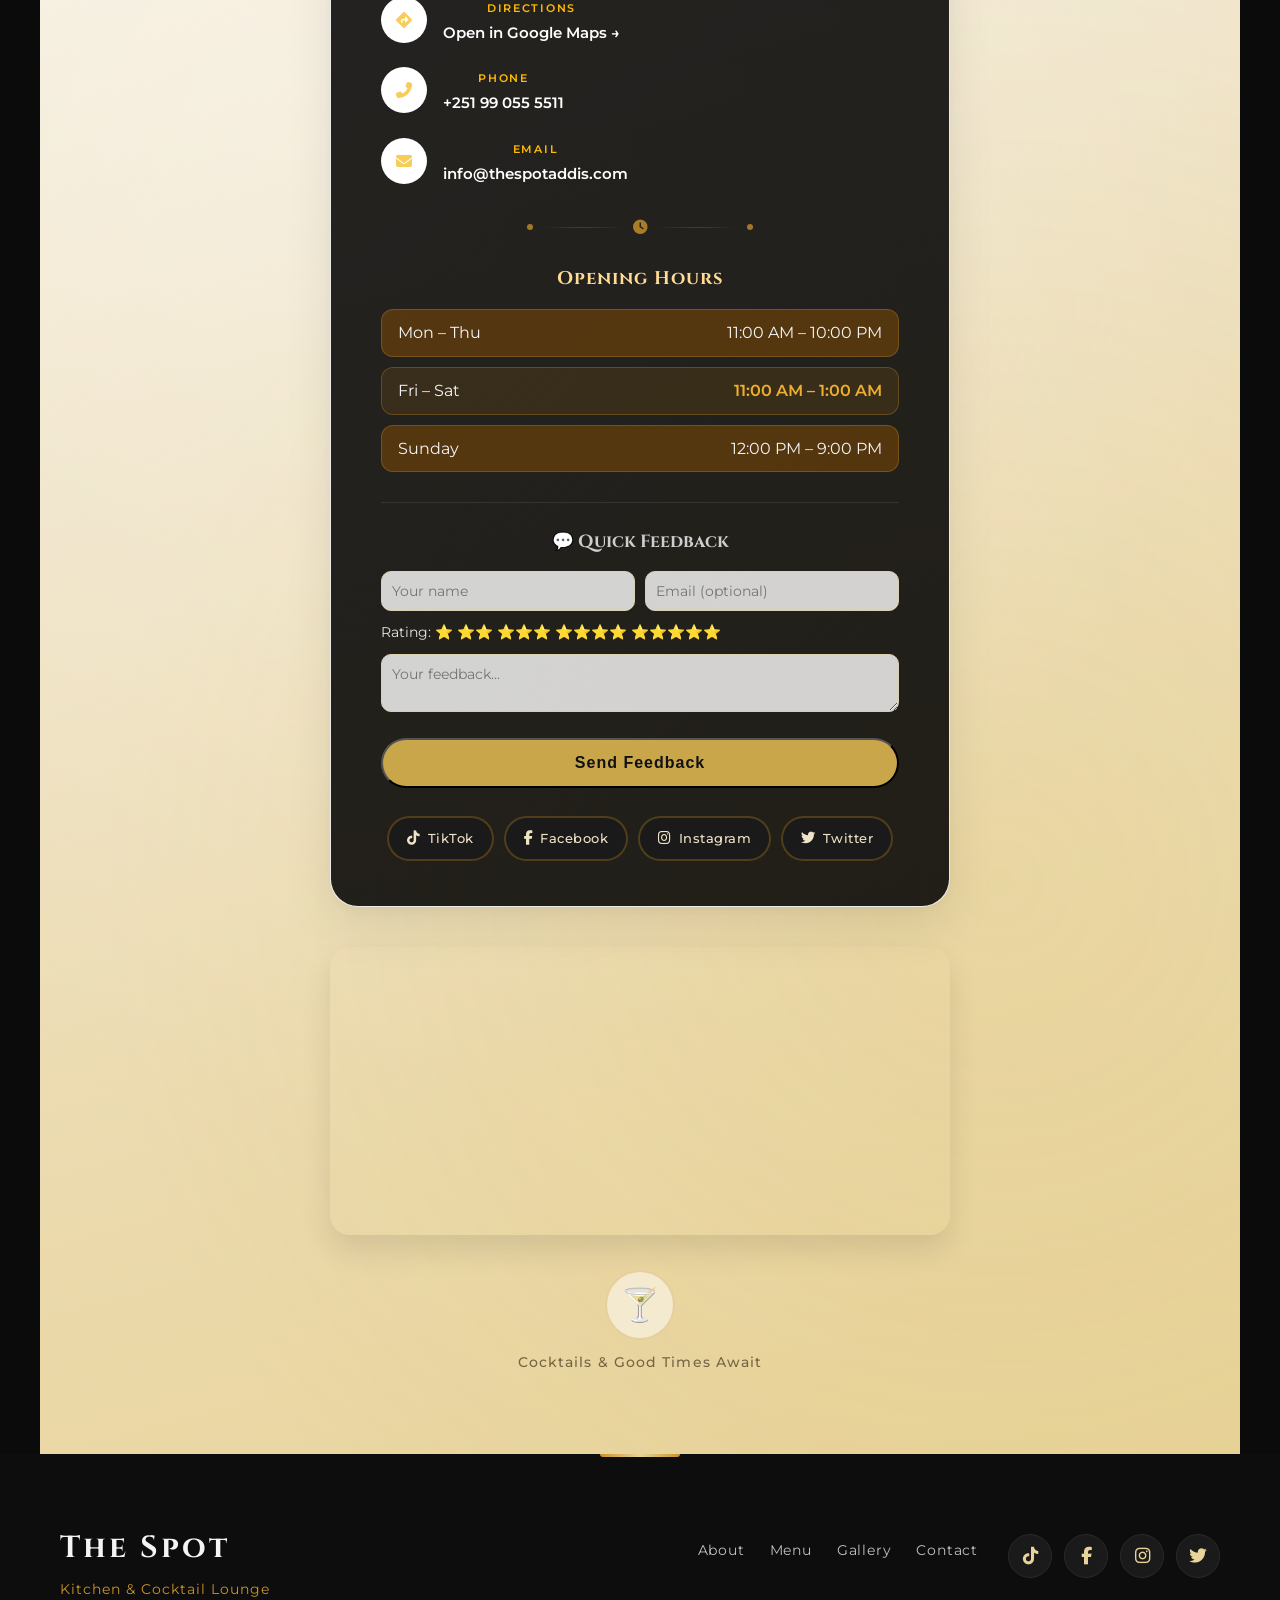
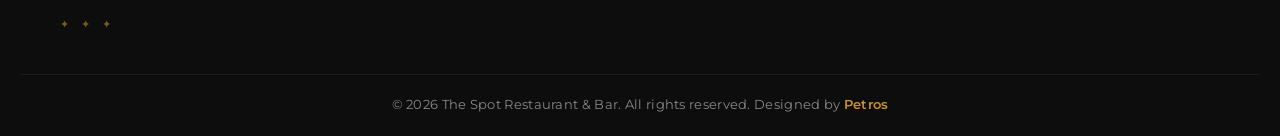
==== commit 841b134a: "updated the responsivness of the website" ====
--- a/index.html
+++ b/index.html
@@ -25,7 +25,11 @@
     </nav>
 
     <!-- ✅ Add this button -->
-  <button class="burger" id="burger" aria-label="Toggle menu">
+    <button class="burger" id="burger" aria-label="Toggle menu">
+      <span></span>
+      <span></span>
+      <span></span>
+    </button>
   </header>
 
 <section class="hero">
@@ -530,7 +534,6 @@
 </div>
 
 <link rel="stylesheet" href="https://cdnjs.cloudflare.com/ajax/libs/font-awesome/6.4.0/css/all.min.css"/>
-<script src="js/script.js"></script>
 
 <script>
   // ── Prismic helpers ──────────────────────────────
@@ -558,40 +561,47 @@
 
 // ── Render Menu ──────────────────────────────────
 async function renderMenu() {
-  const dishes = await fetchDocuments('dish');
+  try {
+    const dishes = await fetchDocuments('dish');
   
-  // Clear all panels
-  ['starters','entrees','habesha','pasta','sandwiches'].forEach(cat => {
-    const panel = document.getElementById(`tab-${cat}`);
-    if (panel) panel.querySelectorAll('.menu-card').forEach(card => card.remove());
-  });
-
-  // Build a card for each dish
-  dishes.forEach(dish => {
-    const cat = dish.data.category;
-    const panel = document.getElementById(`tab-${cat}`);
-    if (!panel) return;
-
-    const card = document.createElement('div');
-    card.className = 'menu-card';
-
-    const imgHtml = dish.data.image?.url
+    // Clear all panels
+    ['starters','entrees','habesha','pasta','sandwiches'].forEach(cat => {
+      const panel = document.getElementById(`tab-${cat}`);
+      if (panel) panel.querySelectorAll('.menu-card').forEach(card => card.remove());
+    });
+
+    // Build a card for each dish
+    dishes.forEach(dish => {
+      const cat = dish.data.category;
+      const panel = document.getElementById(`tab-${cat}`);
+      if (!panel) return;
+
+      const card = document.createElement('div');
+      card.className = 'menu-card';
+      
+      const imgHtml = dish.data.image?.url
       ? `<img src="${getImageUrl(dish.data.image, 200)}" alt="${dish.data.name}" style="width:80px;height:80px;object-fit:cover;border-radius:12px;margin-right:15px;">`
       : '';
-
-    const descText = dish.data.description?.[0]?.text || '';
-
-    card.innerHTML = `
-      ${imgHtml}
-      <div class="menu-card-left">
-        <div class="menu-item-name">${dish.data.name}</div>
-        <div class="menu-item-desc">${descText.replace(/</g,'&lt;').replace(/>/g,'&gt;')}</div>
-      </div>
-      <div class="menu-item-price">ETB ${dish.data.price}</div>
-    `;
-    panel.appendChild(card);
-  });
-}
+      const descText = dish.data.description?.[0]?.text || '';
+
+      card.innerHTML = `
+        ${imgHtml}
+        <div class="menu-card-left">
+          <div class="menu-item-name">${dish.data.name}</div>
+          <div class="menu-item-desc">${descText.replace(/</g,'&lt;').replace(/>/g,'&gt;')}</div>
+        </div>
+        <div class="menu-item-price">ETB ${dish.data.price}</div>
+        `;
+        panel.appendChild(card);
+      });
+    } catch (err) {
+      console.error('Menu load error:', err);
+      const panels = document.querySelectorAll('.menu-panel');
+      panels.forEach(panel => {
+        panel.innerHTML += '<div style="color:#c9922a; text-align:center; padding:20px;">⚠️ Menu temporarily unavailable. Please call us to order.</div>';
+      });
+    }
+  }
 
 // ── Render Events ────────────────────────────────
 async function renderEvents() {
@@ -642,15 +652,16 @@
       const match = item.data.video_url.match(/(?:youtube\.com\/watch\?v=|youtu\.be\/)([^&\s]+)/);
       const videoId = match ? match[1] : null;
       if (videoId) {
+        const thumbnailUrl = `https://img.youtube.com/vi/${videoId}/hqdefault.jpg`;
         return `
-          <div class="mosaic-item wide video-item show" data-category="${item.data.category}">
-            <iframe src="https://www.youtube.com/embed/${videoId}" frameborder="0" allowfullscreen style="width:100%;height:100%;"></iframe>
-            <div class="mosaic-overlay video-play-overlay">
-              <span class="play-icon">▶</span>
-              <span class="item-category">${item.data.category}</span>
-              <h4>${item.data.title}</h4>
-            </div>
+        <div class="mosaic-item wide video-item show" data-category="${item.data.category}" data-video-id="${videoId}">
+          <img src="${thumbnailUrl}" alt="Video thumbnail" loading="lazy">
+          <div class="mosaic-overlay video-play-overlay">
+            <span class="play-icon">▶</span>
+            <span class="item-category">${item.data.category}</span>
+            <h4>${item.data.title}</h4>
           </div>
+        </div>
         `;
       }
     }
@@ -711,26 +722,18 @@
   renderEvents();
   renderGallery();
 });
-// Burger toggle (you may already have this part)
-document.addEventListener('DOMContentLoaded', function() {
-  const burger = document.getElementById('burger');
+
+function toggleMenu() {
   const navbar = document.getElementById('navbar');
-  if (burger && navbar) {
-    burger.addEventListener('click', () => {
-      burger.classList.toggle('active');
-      navbar.classList.toggle('active');
-    });
+  if (navbar.style.maxHeight === '0px' || navbar.style.maxHeight === '') {
+    navbar.style.maxHeight = '350px';
+    navbar.style.padding = '30px 0';
+  } else {
+    navbar.style.maxHeight = '0px';
+    navbar.style.padding = '0';
   }
-
-  // ✅ NEW: Close menu when any nav link is clicked
-  const navLinks = document.querySelectorAll('#navbar a');
-  navLinks.forEach(link => {
-    link.addEventListener('click', () => {
-      burger.classList.remove('active');
-      navbar.classList.remove('active');
-    });
-  });
-});
+}
 </script>
+<script src="js/script.js"></script>
 </body>
 </html>
--- a/css/style.css
+++ b/css/style.css
@@ -60,14 +60,6 @@
   transition: all 0.4s ease;
 }
 
-/* Darker on scroll */
-.header.scrolled {
-  background: rgba(13, 13, 13, 0.92);
-  padding: 10px 60px;
-  border-bottom-color: rgba(201, 146, 42, 0.5);
-  box-shadow: 0 4px 30px rgba(0,0,0,0.3);
-}
-
 /* Logo */
 .logo-container {
   display: flex;
@@ -85,7 +77,9 @@
   filter: drop-shadow(0 4px 14px rgba(201,146,42,0.4));
 }
 
-/* Navigation links */
+/* =========================
+   NAVIGATION & HAMBURGER
+========================= */
 .navbar {
   display: flex;
   gap: 2.2rem;
@@ -103,7 +97,7 @@
   transition: color 0.3s ease;
 }
 
-/* Animated underline – gold dot + line */
+/* Animated underline */
 .navbar a::after {
   content: "";
   position: absolute;
@@ -143,31 +137,32 @@
   cursor: pointer;
   padding: 0;
   z-index: 1001;
+  position: absolute;
+  right: 20px;
+  top: 20px;
 }
 
 .burger span {
   display: block;
   width: 100%;
-  height: 2px;
-  background: #e8d39a;
+  height: 3px;
+  background-color: #e8d39a;
   border-radius: 2px;
   transition: all 0.3s ease;
 }
 
-/* Animate hamburger to X when active */
+/* X animation */
 .burger.active span:nth-child(1) {
   transform: translateY(9px) rotate(45deg);
 }
-
 .burger.active span:nth-child(2) {
   opacity: 0;
 }
-
 .burger.active span:nth-child(3) {
   transform: translateY(-9px) rotate(-45deg);
 }
 
-/* Mobile navigation */
+/* Mobile layout */
 @media (max-width: 900px) {
   .burger {
     display: flex;
@@ -183,19 +178,25 @@
     flex-direction: column;
     align-items: center;
     gap: 2rem;
-    padding: 25px 0;
+    padding: 0;
     max-height: 0;
     overflow: hidden;
     transition: max-height 0.45s ease, padding 0.45s ease;
   }
 
   .navbar.active {
-    max-height: 350px;
-    padding: 30px 0;
+    max-height: 250px ;
+    padding: 20px 0;
   }
 
   .navbar a {
-    font-size: 1rem;
+    font-size: 0.9rem ;
+    gap: 1rem; 
+  }
+
+  /* Push hero content below the fixed header */
+  .hero {
+    padding-top: 70px;
   }
 }
 
@@ -1776,7 +1777,7 @@
     transform: translateY(0);
   }
 
-  /* =========================
+/* =========================
    RESERVATION MODAL
 ========================= */
 .modal-overlay {
@@ -2006,87 +2007,5 @@
   accent-color: #c9922a;
 }
 
-/* Hamburger button */
-.burger {
-  display: none;
-  flex-direction: column;
-  justify-content: space-between;
-  width: 26px;
-  height: 20px;
-  background: transparent;
-  border: none;
-  cursor: pointer;
-  padding: 0;
-  z-index: 1001;
-  color: #e65454;
-}
-
-.burger span {
-  display: block;
-  width: 100%;
-  height: 2px;
-  background: #f6d068;
-  border-radius: 2px;
-  transition: all 0.3s ease;
-}
-
-/* Animate to X when active */
-.burger.active span:nth-child(1) {
-  transform: translateY(9px) rotate(45deg);
-}
-
-.burger.active span:nth-child(2) {
-  opacity: 0;
-}
-
-.burger.active span:nth-child(3) {
-  transform: translateY(-9px) rotate(-45deg);
-}
-
-/* Mobile navigation */
-@media (max-width: 900px) {
-  .burger {
-    display: flex;
-  }
-
-  .navbar {
-    position: absolute;
-    top: 100%;
-    right: 0;
-    width: 100%;
-    background: rgba(15, 15, 15, 0.96);
-    backdrop-filter: blur(20px);
-    flex-direction: column;
-    align-items: center;
-    gap: 2rem;
-    padding: 25px 0;
-    max-height: 0;
-    overflow: hidden;
-    transition: max-height 0.45s ease, padding 0.45s ease;
-  }
-
-  .navbar.active {
-    max-height: 350px;
-    padding: 30px 0;
-  }
-}
-/* TEMPORARY: Make hamburger lines visible */
-.burger span {
-  display: block !important;
-  width: 100% !important;
-  height: 4px !important;
-  background-color: #ff0000 !important;   /* bright red, easy to spot */
-  border-radius: 2px;
-  transition: all 0.3s ease;
-}
-
-/* When active, turn into X (optional for now) */
-.burger.active span:nth-child(1) {
-  transform: translateY(9px) rotate(45deg);
-}
-.burger.active span:nth-child(2) {
-  opacity: 0;
-}
-.burger.active span:nth-child(3) {
-  transform: translateY(-9px) rotate(-45deg);
-}+
+
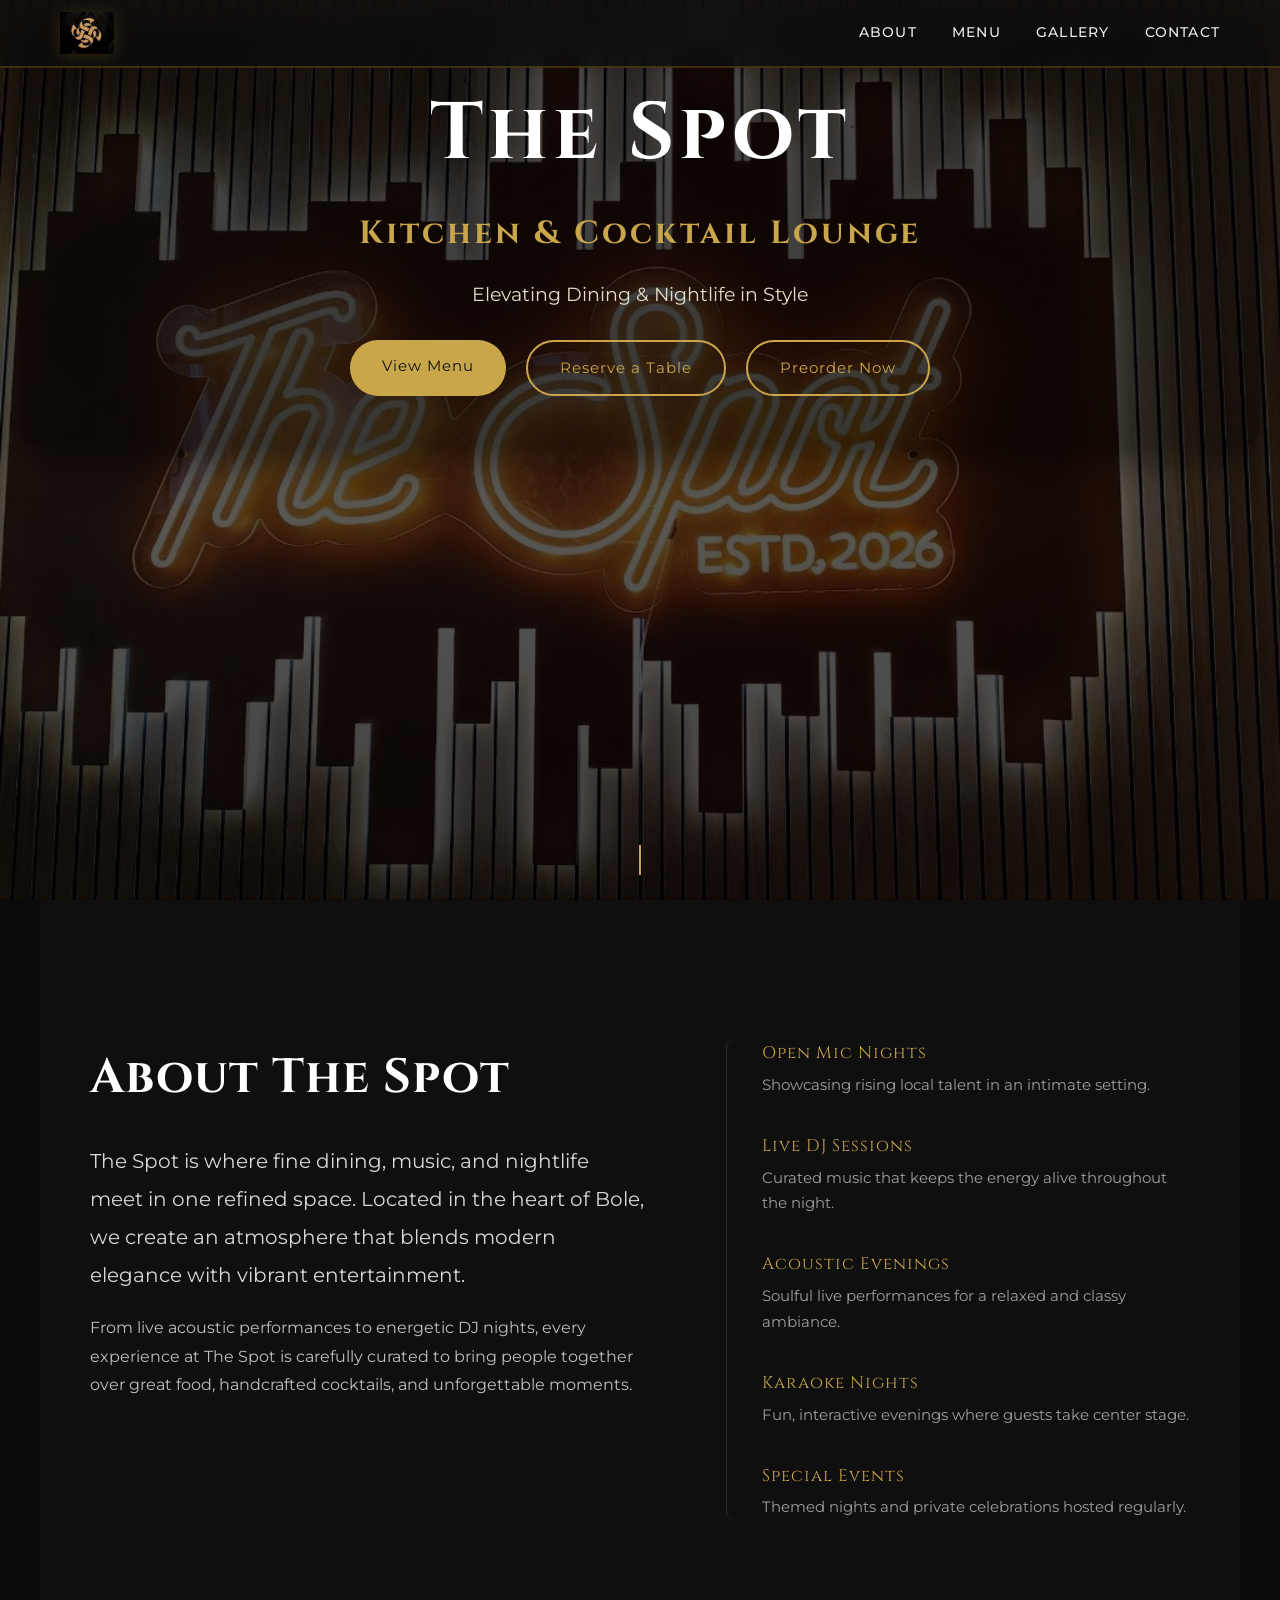
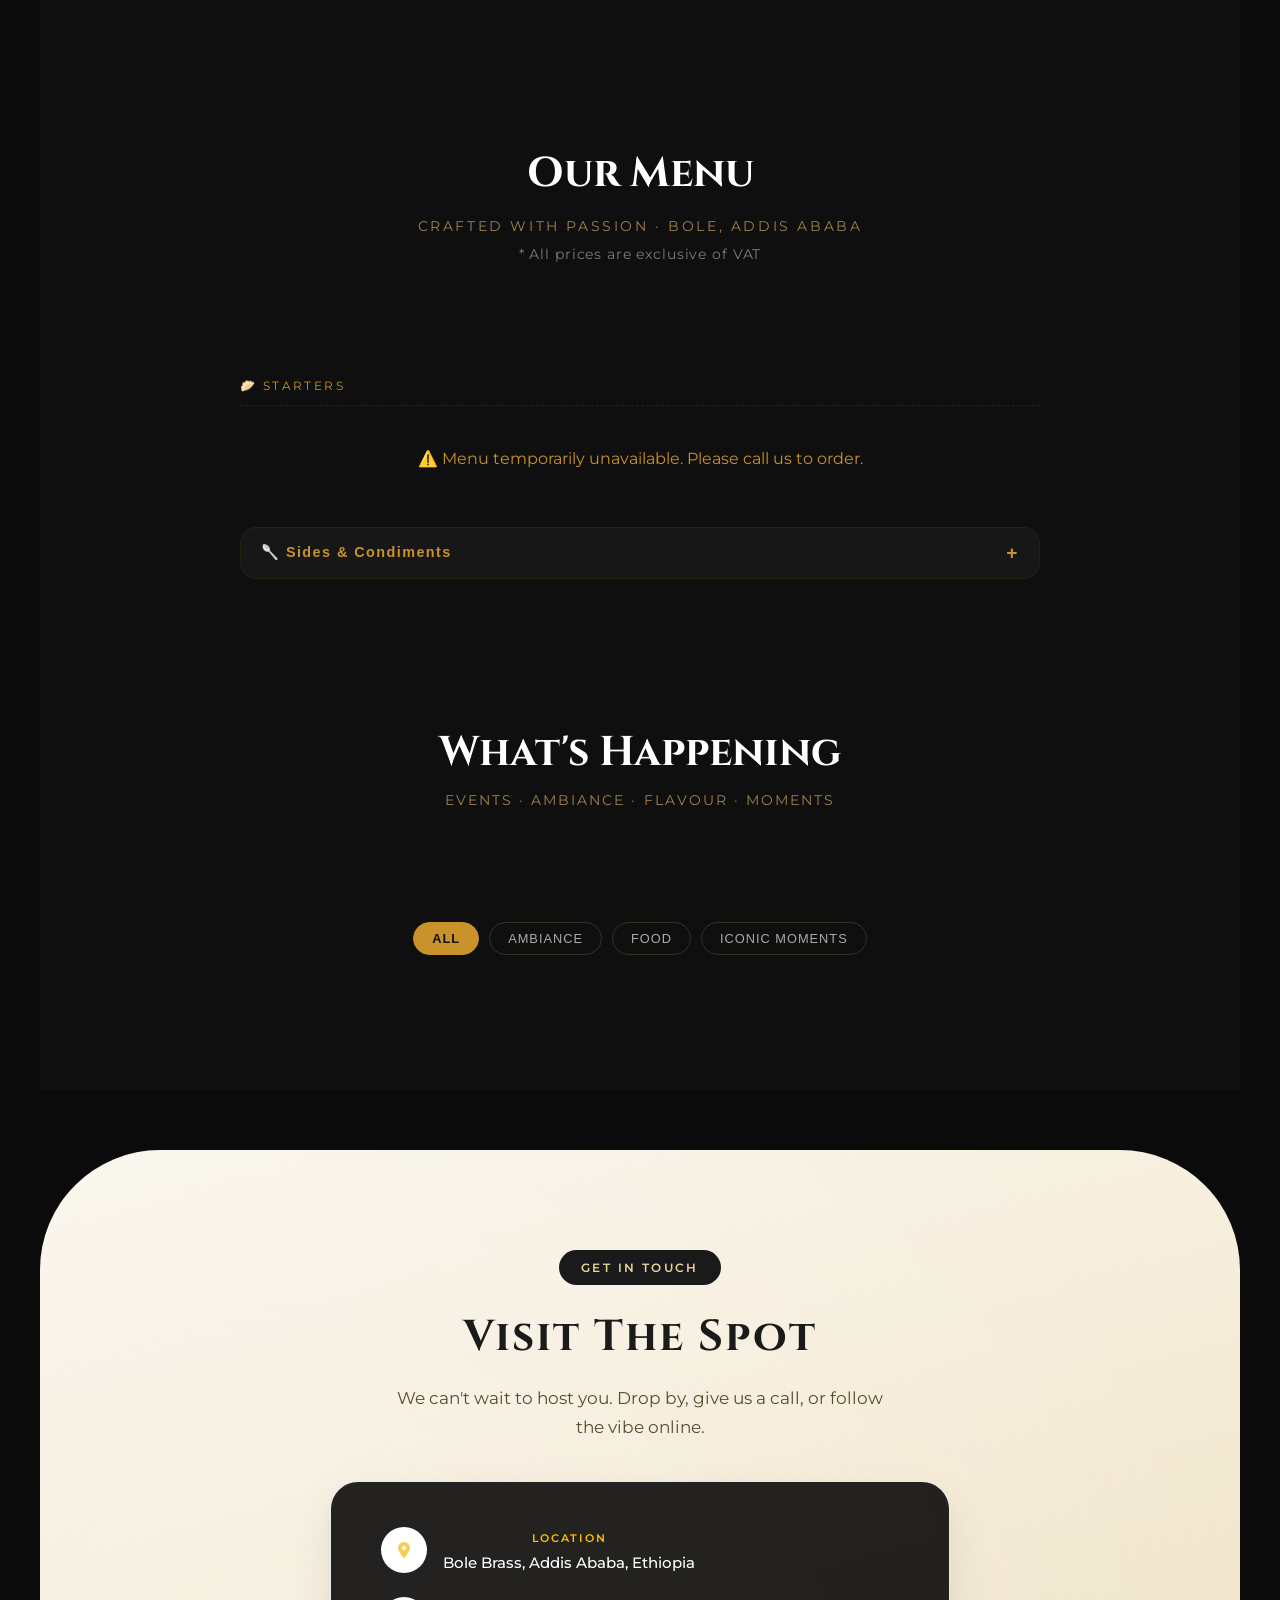
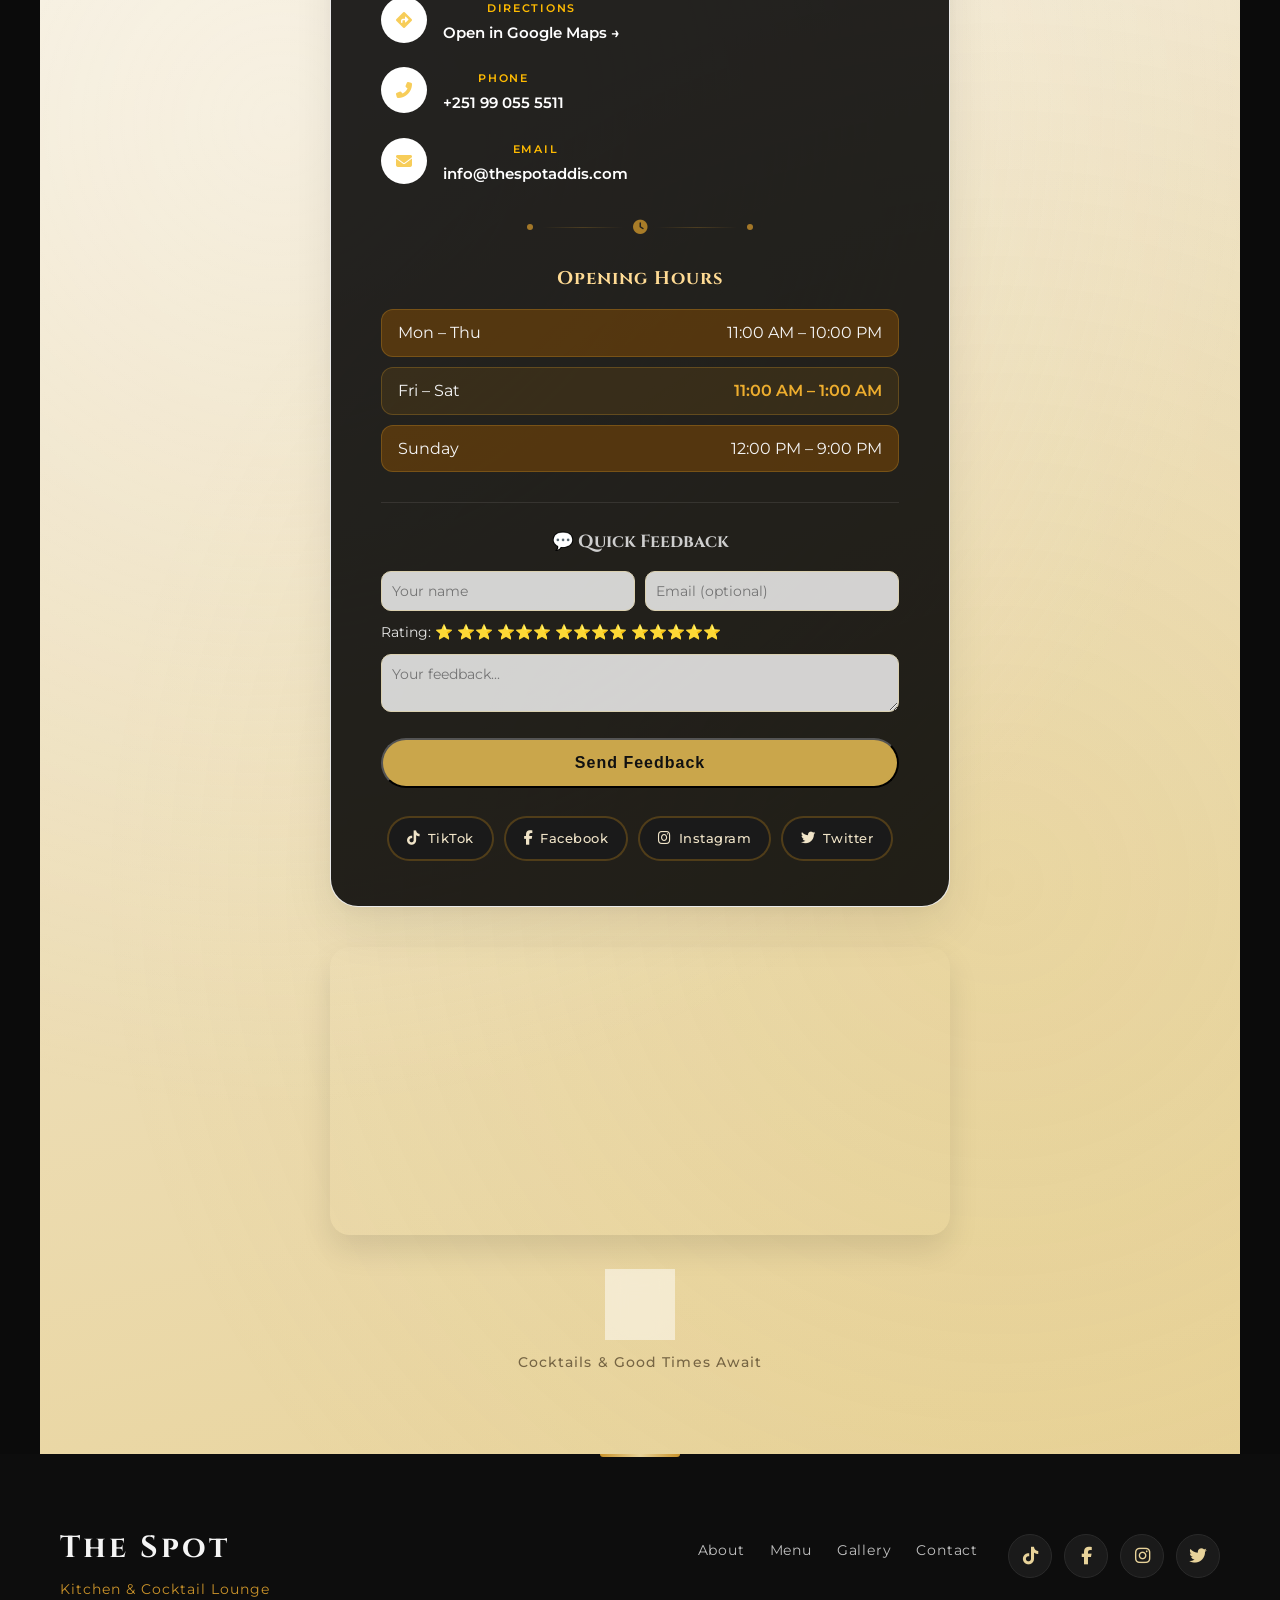
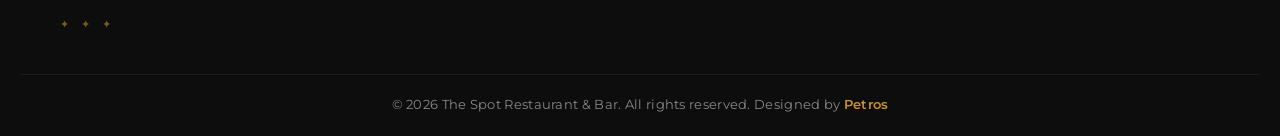
==== commit 289c6cf0: "dashboard" ====
--- a/index.html
+++ b/index.html
@@ -41,7 +41,7 @@
         <p>Elevating Dining & Nightlife in Style</p>
         <div class="hero-buttons">
           <a href="#menu" class="btn btn-primary">View Menu</a>
-          <a href="#" class="btn btn-outline">Reserve a Table</a>
+          <a href="#" class="btn btn-outline" onclick="openReservationModal()">Reserve a Table</a>
           <a href="#menu" class="btn btn-outline" id="preorderBtn">Preorder Now</a>
         </div>
       </div>
@@ -286,7 +286,7 @@
         <!-- Feedback Form (inline) -->
         <div class="feedback-box">
           <h3>💬 Quick Feedback</h3>
-          <form id="feedbackForm" action="https://formsubmit.co/petrosworku1996@gmail.com" method="POST">
+          <form id="feedbackForm" action="javascript:void(0)">
             <input type="hidden" name="_subject" value="New Feedback from The Spot Website">
             <input type="hidden" name="_captcha" value="false">
             <div class="form-row">
@@ -401,7 +401,7 @@
       👉 <a href="#menu" id="browseMenuLink" class="inline-link">Browse the menu</a>, then type your order below. We'll call to confirm.
     </p>
 
-    <form id="preorderForm" action="https://formsubmit.co/petrosworku1996@gmail.com" method="POST">
+    <form id="preorderForm" action="javascript:void(0)">
       <input type="hidden" name="_subject" value="New Preorder Request">
       <input type="hidden" name="_captcha" value="false">
 
@@ -464,12 +464,12 @@
     <h2 class="modal-title">Reserve a Table</h2>
     <p class="modal-subtitle">Fill in your details and we'll confirm shortly</p>
 
-    <form id="reservationForm" action="https://formsubmit.co/petrosworku1996@gmail.com" method="POST">
+     <form id="reservationForm" action="javascript:void(0)">
       <!-- FormSubmit hidden fields -->
-      <input type="hidden" name="_subject" value="New Reservation from The Spot Website">
+      <!-- <input type="hidden" name="_subject" value="New Reservation from The Spot Website">
       <input type="hidden" name="_captcha" value="false">
       <input type="hidden" name="_template" value="table">
-      <input type="hidden" name="_next" value="#reservationModal">
+      <input type="hidden" name="_next" value="#reservationModal"> -->
 
       <div class="form-group">
         <label for="name">Your Name *</label>
@@ -733,7 +733,115 @@
     navbar.style.padding = '0';
   }
 }
+function openReservationModal() {
+    const modal = document.getElementById('reservationModal');
+    if (modal) modal.classList.add('active');
+  }
 </script>
 <script src="js/script.js"></script>
+<!-- Supabase library -->
+<script src="https://cdn.jsdelivr.net/npm/@supabase/supabase-js@2"></script>
+
+<script>
+  // ⚙️ Supabase client (renamed to avoid conflict)
+  const supabaseUrl = 'https://hmmhosnwiccayifrxqps.supabase.co';
+  const supabaseKey = 'eyJhbGciOiJIUzI1NiIsInR5cCI6IkpXVCJ9.eyJpc3MiOiJzdXBhYmFzZSIsInJlZiI6ImhtbWhvc253aWNjYXlpZnJ4cXBzIiwicm9sZSI6ImFub24iLCJpYXQiOjE3ODA2Nzk5NzgsImV4cCI6MjA5NjI1NTk3OH0.RYn8LRQYXZNBzr9oRwQzu9UZbKOjwUAO6wi_vHtfOBY';   // ← PUT YOUR NEW KEY HERE
+  const supabaseClient = supabase.createClient(supabaseUrl, supabaseKey);
+
+  // 🍸 Open reservation modal
+  function openReservationModal() {
+    const modal = document.getElementById('reservationModal');
+    if (modal) modal.classList.add('active');
+  }
+
+  // 📋 Reservation submission
+  const reservationForm = document.getElementById('reservationForm');
+  const formSuccess = document.getElementById('formSuccess');
+
+  reservationForm.addEventListener('submit', async (e) => {
+    e.preventDefault();
+
+    const formData = new FormData(reservationForm);
+    const data = {
+      name: formData.get('Name'),
+      email: formData.get('Email'),
+      phone: formData.get('Phone'),
+      date: formData.get('Date'),
+      time: formData.get('Time'),
+      guests: formData.get('Guests'),
+      message: formData.get('Message')
+    };
+
+    console.log('Submitting to Supabase:', data);
+
+    const { error } = await supabaseClient.from('reservations').insert([data]);
+
+    if (error) {
+      console.error('Supabase error:', error);
+      alert('Something went wrong. Please try again.');
+    } else {
+      reservationForm.style.display = 'none';
+      formSuccess.style.display = 'block';
+    }
+  });
+  // 🥡 Preorder form
+const preorderForm = document.getElementById('preorderForm');
+const preorderSuccess = document.getElementById('preorderSuccess');
+
+preorderForm.addEventListener('submit', async (e) => {
+  e.preventDefault();
+
+  const formData = new FormData(preorderForm);
+  const data = {
+    name: formData.get('Name'),
+    email: formData.get('Email'),
+    phone: formData.get('Phone'),
+    pickup_date: formData.get('Pickup_Date'),
+    pickup_time: formData.get('Pickup_Time'),
+    order_text: formData.get('Order'),
+    message: formData.get('Message')
+  };
+
+  console.log('Submitting preorder:', data);
+
+  const { error } = await supabaseClient.from('preorders').insert([data]);
+
+  if (error) {
+    console.error('Preorder error:', error);
+    alert('Something went wrong. Please try again.');
+  } else {
+    preorderForm.style.display = 'none';
+    preorderSuccess.style.display = 'block';
+  }
+});
+
+// 💬 Feedback form
+const feedbackForm = document.getElementById('feedbackForm');
+const feedbackSuccess = document.getElementById('feedbackSuccess');
+
+feedbackForm.addEventListener('submit', async (e) => {
+  e.preventDefault();
+
+  const formData = new FormData(feedbackForm);
+  const data = {
+    name: formData.get('Name'),
+    email: formData.get('Email') || null,
+    rating: formData.get('Rating') || null,
+    message: formData.get('Message') || null
+  };
+
+  console.log('Submitting feedback:', data);
+
+  const { error } = await supabaseClient.from('feedback').insert([data]);
+
+  if (error) {
+    console.error('Feedback error:', error);
+    alert('Something went wrong. Please try again.');
+  } else {
+    feedbackForm.style.display = 'none';
+    feedbackSuccess.style.display = 'block';
+  }
+});
+</script>
 </body>
 </html>
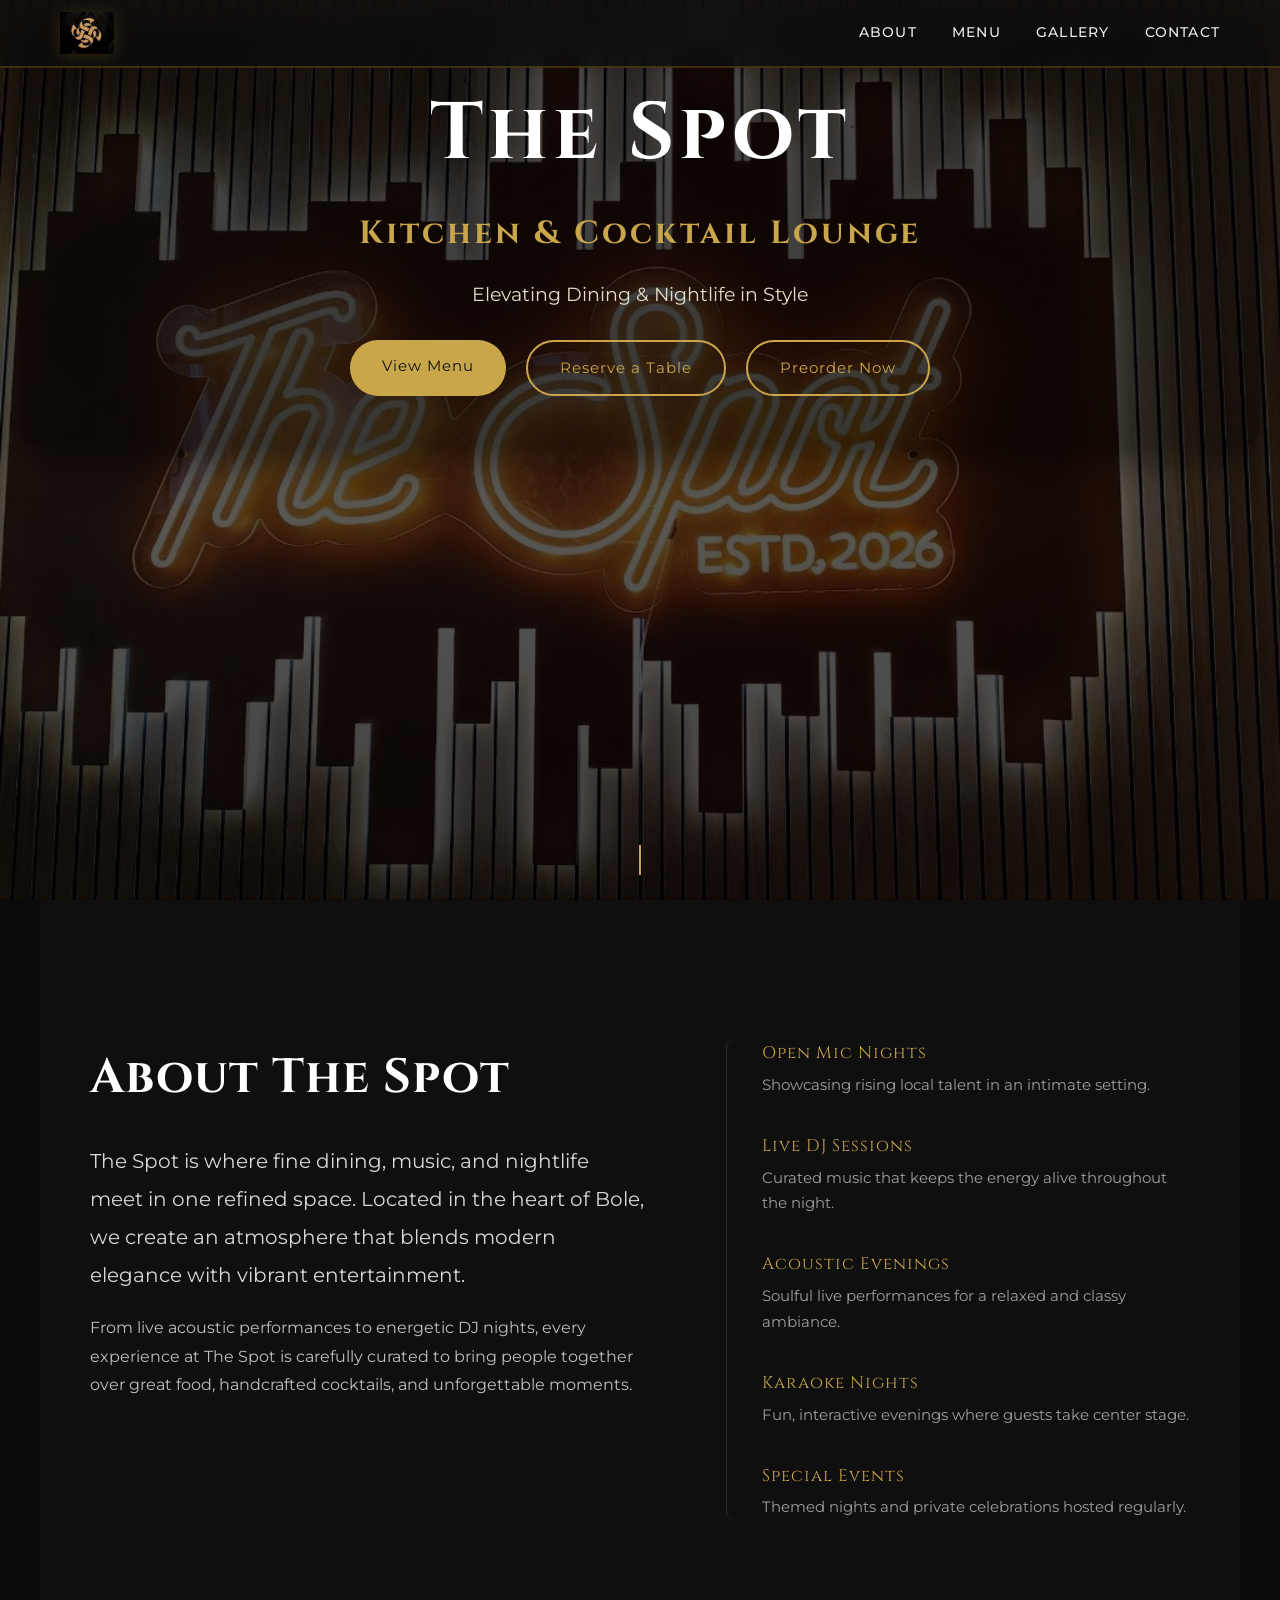
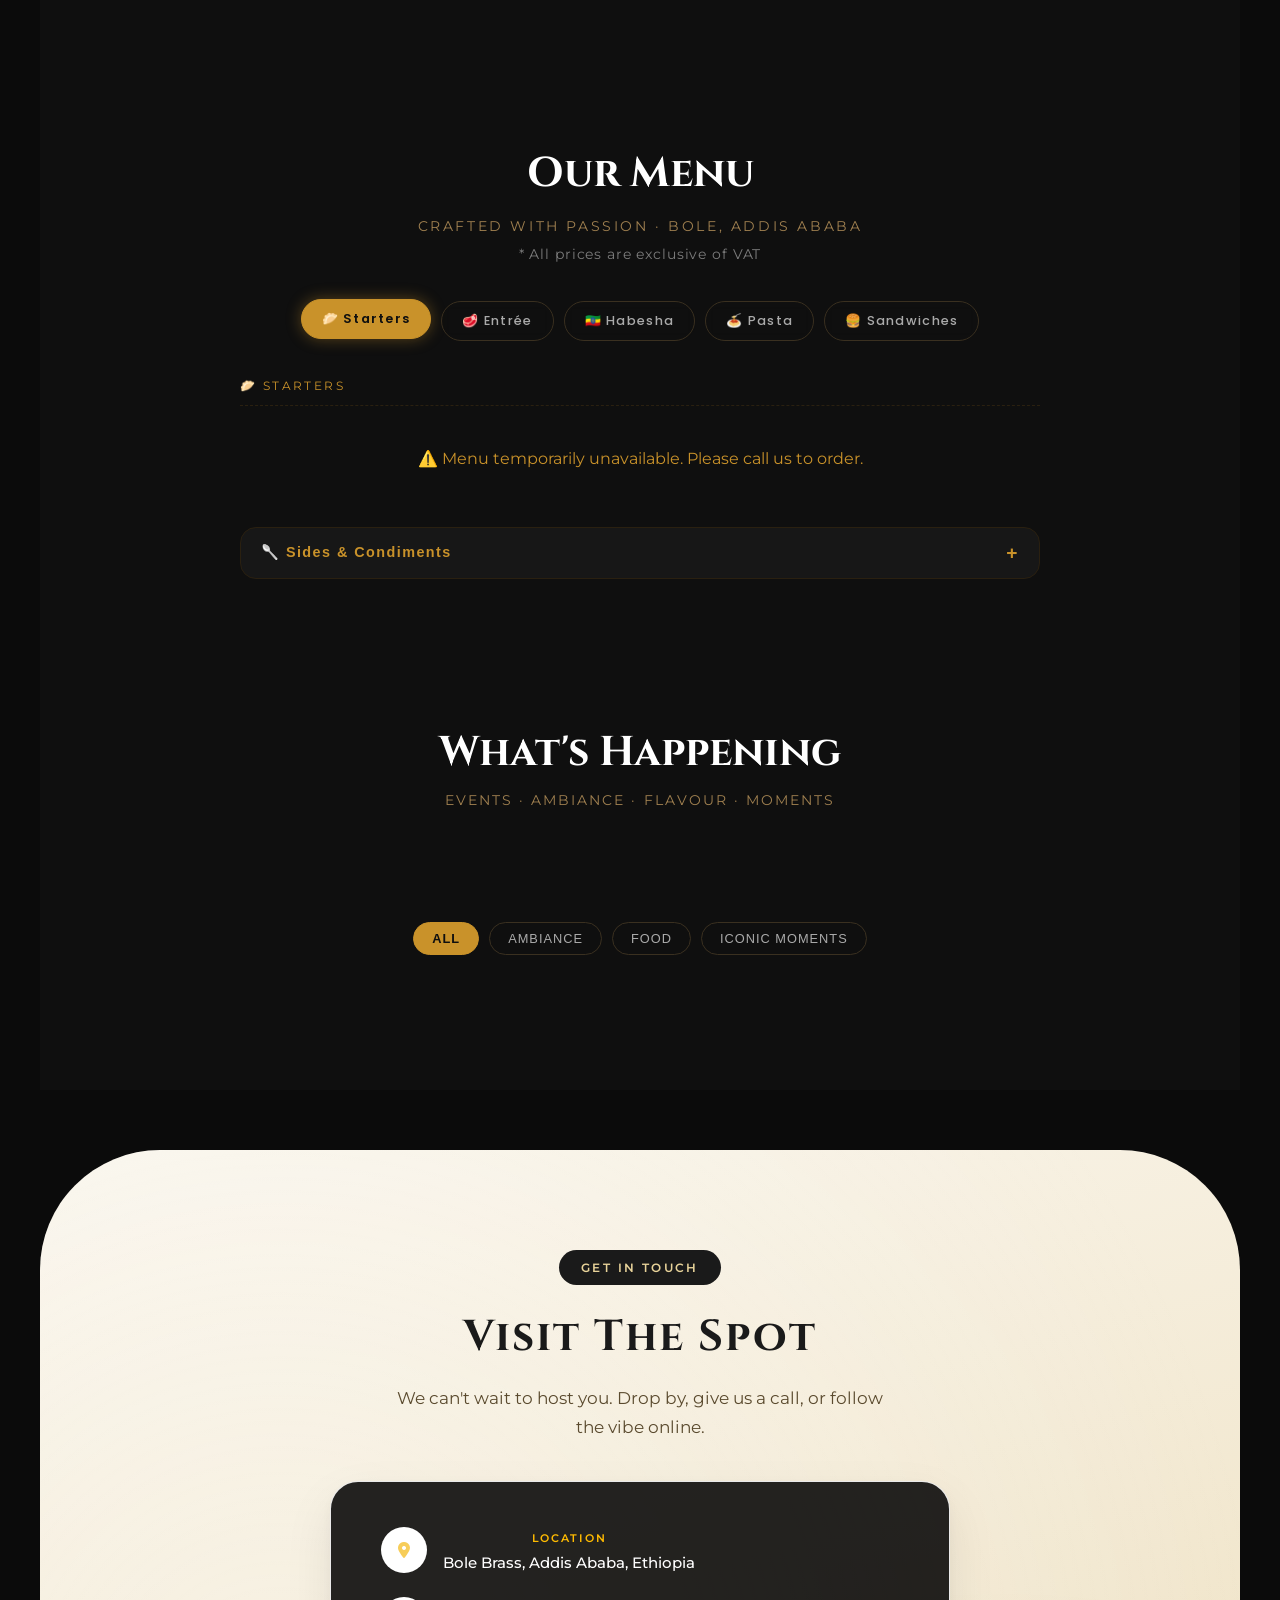
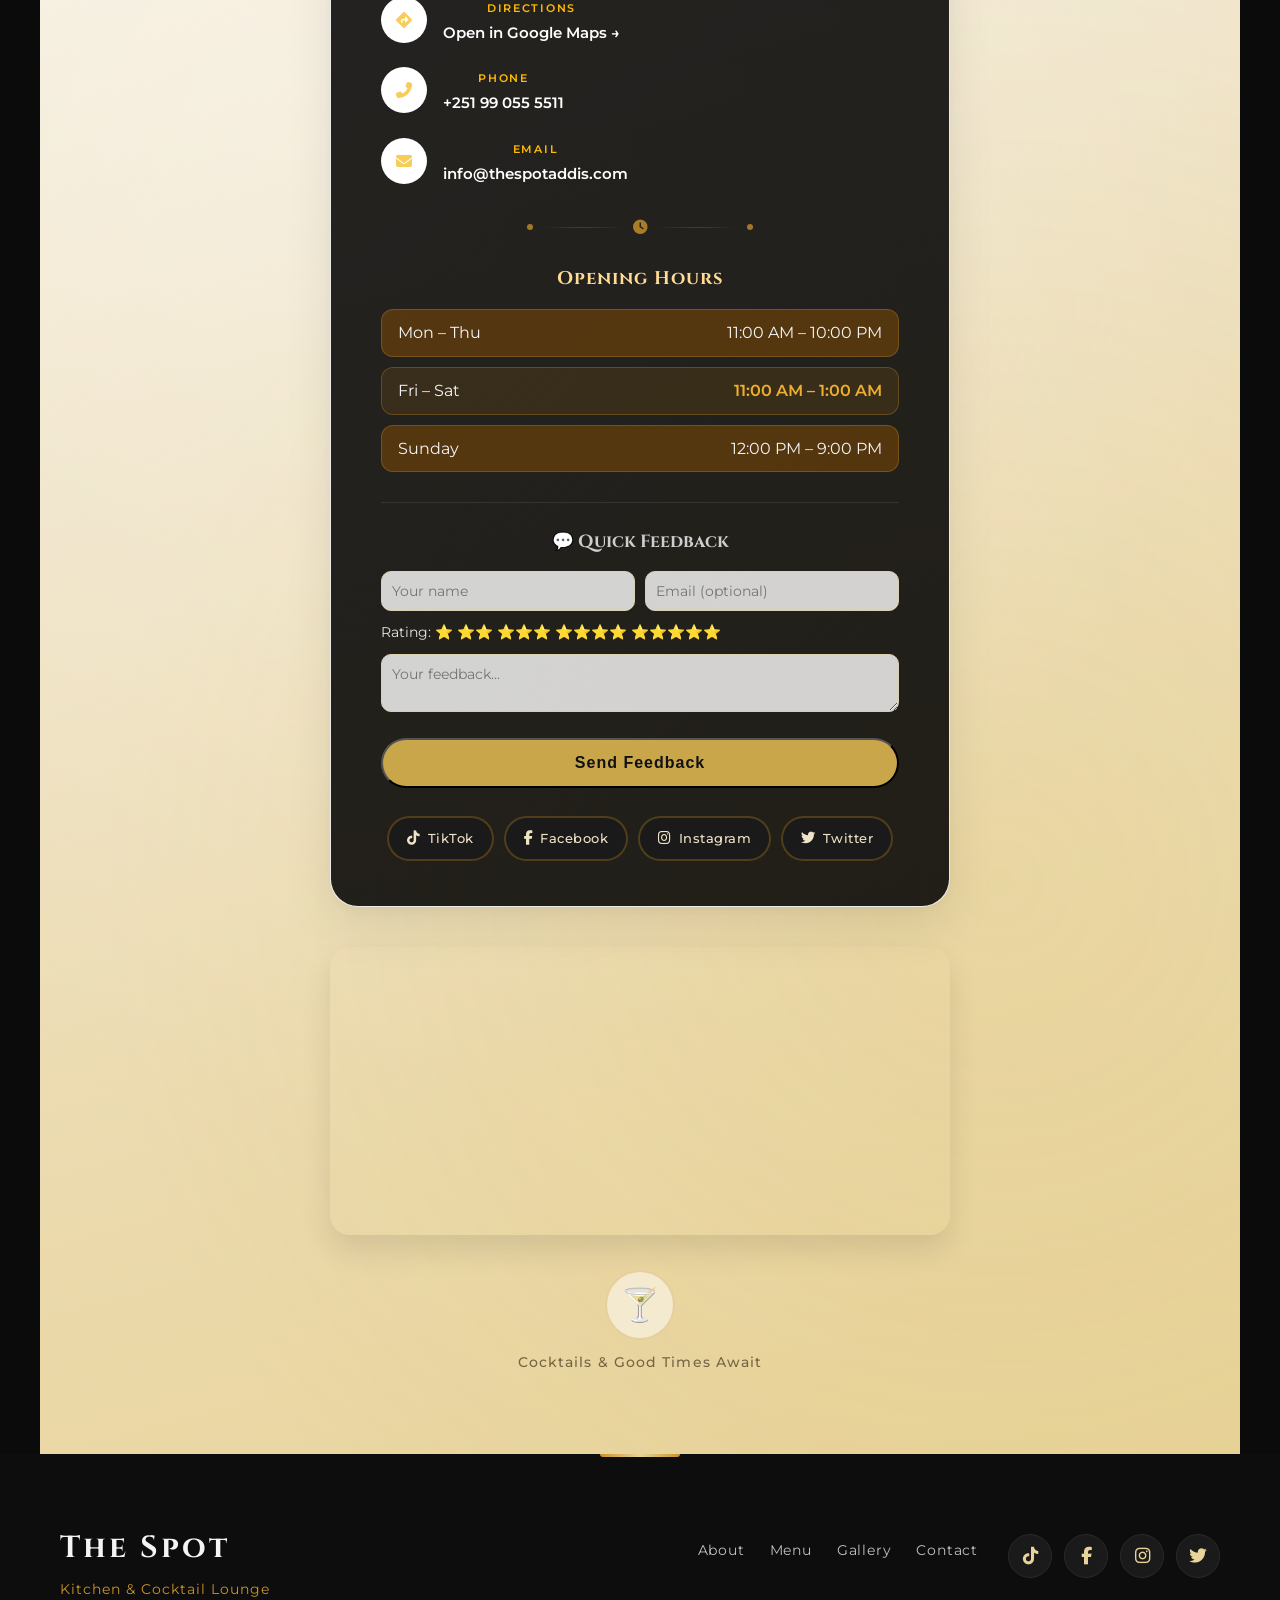
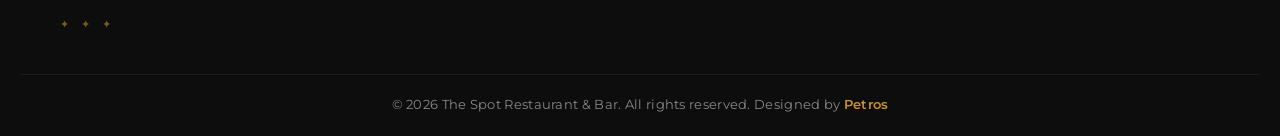
==== commit e503d629: "Fixed reservation" ====
--- a/index.html
+++ b/index.html
@@ -784,64 +784,57 @@
       formSuccess.style.display = 'block';
     }
   });
-  // 🥡 Preorder form
-const preorderForm = document.getElementById('preorderForm');
-const preorderSuccess = document.getElementById('preorderSuccess');
-
-preorderForm.addEventListener('submit', async (e) => {
-  e.preventDefault();
-
-  const formData = new FormData(preorderForm);
-  const data = {
-    name: formData.get('Name'),
-    email: formData.get('Email'),
-    phone: formData.get('Phone'),
-    pickup_date: formData.get('Pickup_Date'),
-    pickup_time: formData.get('Pickup_Time'),
-    order_text: formData.get('Order'),
-    message: formData.get('Message')
-  };
-
-  console.log('Submitting preorder:', data);
-
-  const { error } = await supabaseClient.from('preorders').insert([data]);
-
-  if (error) {
-    console.error('Preorder error:', error);
-    alert('Something went wrong. Please try again.');
-  } else {
-    preorderForm.style.display = 'none';
-    preorderSuccess.style.display = 'block';
-  }
-});
-
-// 💬 Feedback form
-const feedbackForm = document.getElementById('feedbackForm');
-const feedbackSuccess = document.getElementById('feedbackSuccess');
-
-feedbackForm.addEventListener('submit', async (e) => {
-  e.preventDefault();
-
-  const formData = new FormData(feedbackForm);
-  const data = {
-    name: formData.get('Name'),
-    email: formData.get('Email') || null,
-    rating: formData.get('Rating') || null,
-    message: formData.get('Message') || null
-  };
-
-  console.log('Submitting feedback:', data);
-
-  const { error } = await supabaseClient.from('feedback').insert([data]);
-
-  if (error) {
-    console.error('Feedback error:', error);
-    alert('Something went wrong. Please try again.');
-  } else {
-    feedbackForm.style.display = 'none';
-    feedbackSuccess.style.display = 'block';
-  }
-});
+  
+  // 🥡 Preorder form submission
+  const preorderForm = document.getElementById('preorderForm');
+  const preorderSuccess = document.getElementById('preorderSuccess');
+  
+  preorderForm.addEventListener('submit', async (e) => {
+    e.preventDefault();
+    const formData = new FormData(preorderForm);
+    const data = {
+      name: formData.get('Name'),
+      email: formData.get('Email'),
+      phone: formData.get('Phone'),
+      pickup_date: formData.get('Pickup_Date'),
+      pickup_time: formData.get('Pickup_Time'),
+      order_text: formData.get('Order'),
+      message: formData.get('Message')
+    };
+
+    const { error } = await supabaseClient.from('preorders').insert([data]);
+    if (error) {
+      console.error('Preorder error:', error);
+      alert('Something went wrong. Please try again.');
+    } else {
+      preorderForm.style.display = 'none';
+      preorderSuccess.style.display = 'block';
+    }
+  });
+  
+  // 💬 Feedback form submission
+  const feedbackForm = document.getElementById('feedbackForm');
+  const feedbackSuccess = document.getElementById('feedbackSuccess');
+  
+  feedbackForm.addEventListener('submit', async (e) => {
+    e.preventDefault();
+    const formData = new FormData(feedbackForm);
+    const data = {
+      name: formData.get('Name'),
+      email: formData.get('Email') || null,
+      rating: formData.get('Rating') || null,
+      message: formData.get('Message') || null
+    };
+    
+    const { error } = await supabaseClient.from('feedback').insert([data]);
+    if (error) {
+      console.error('Feedback error:', error);
+      alert('Something went wrong. Please try again.');
+    } else {
+      feedbackForm.style.display = 'none';
+      feedbackSuccess.style.display = 'block';
+    }
+    });
 </script>
 </body>
 </html>
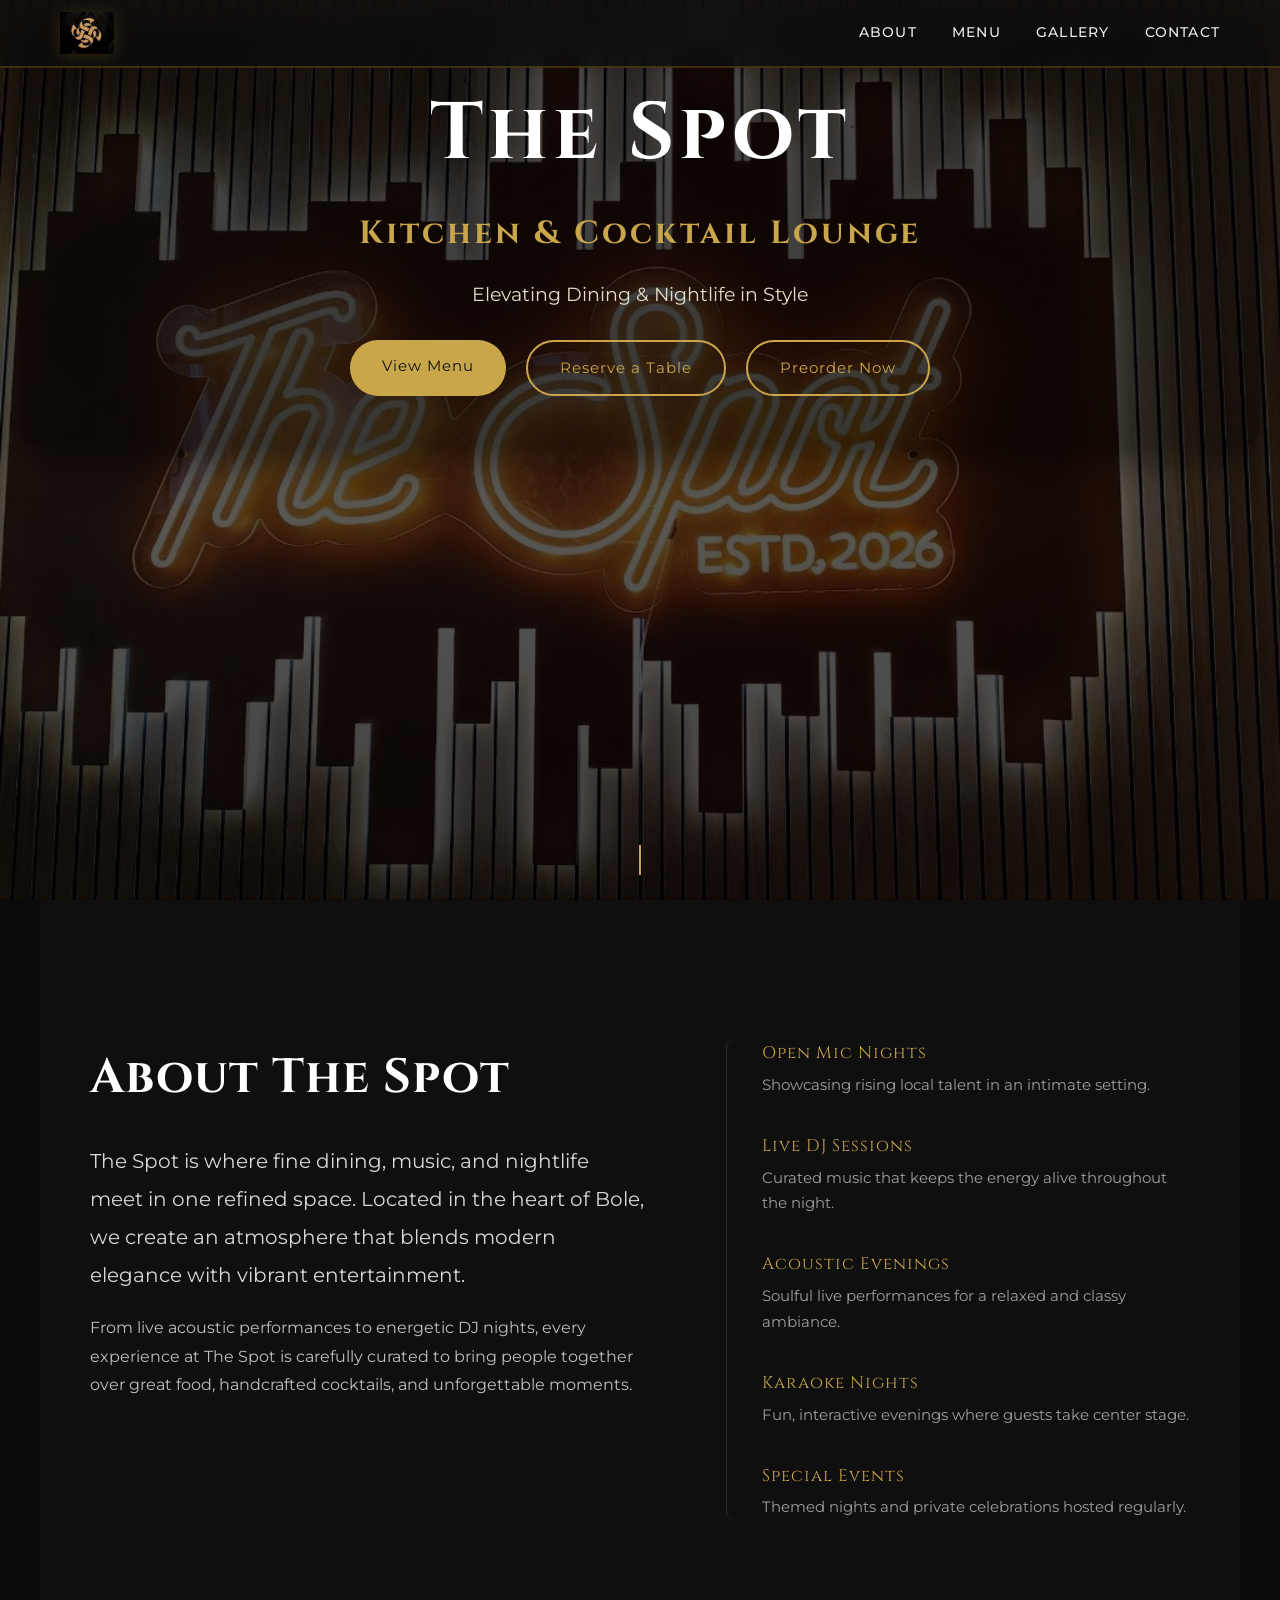
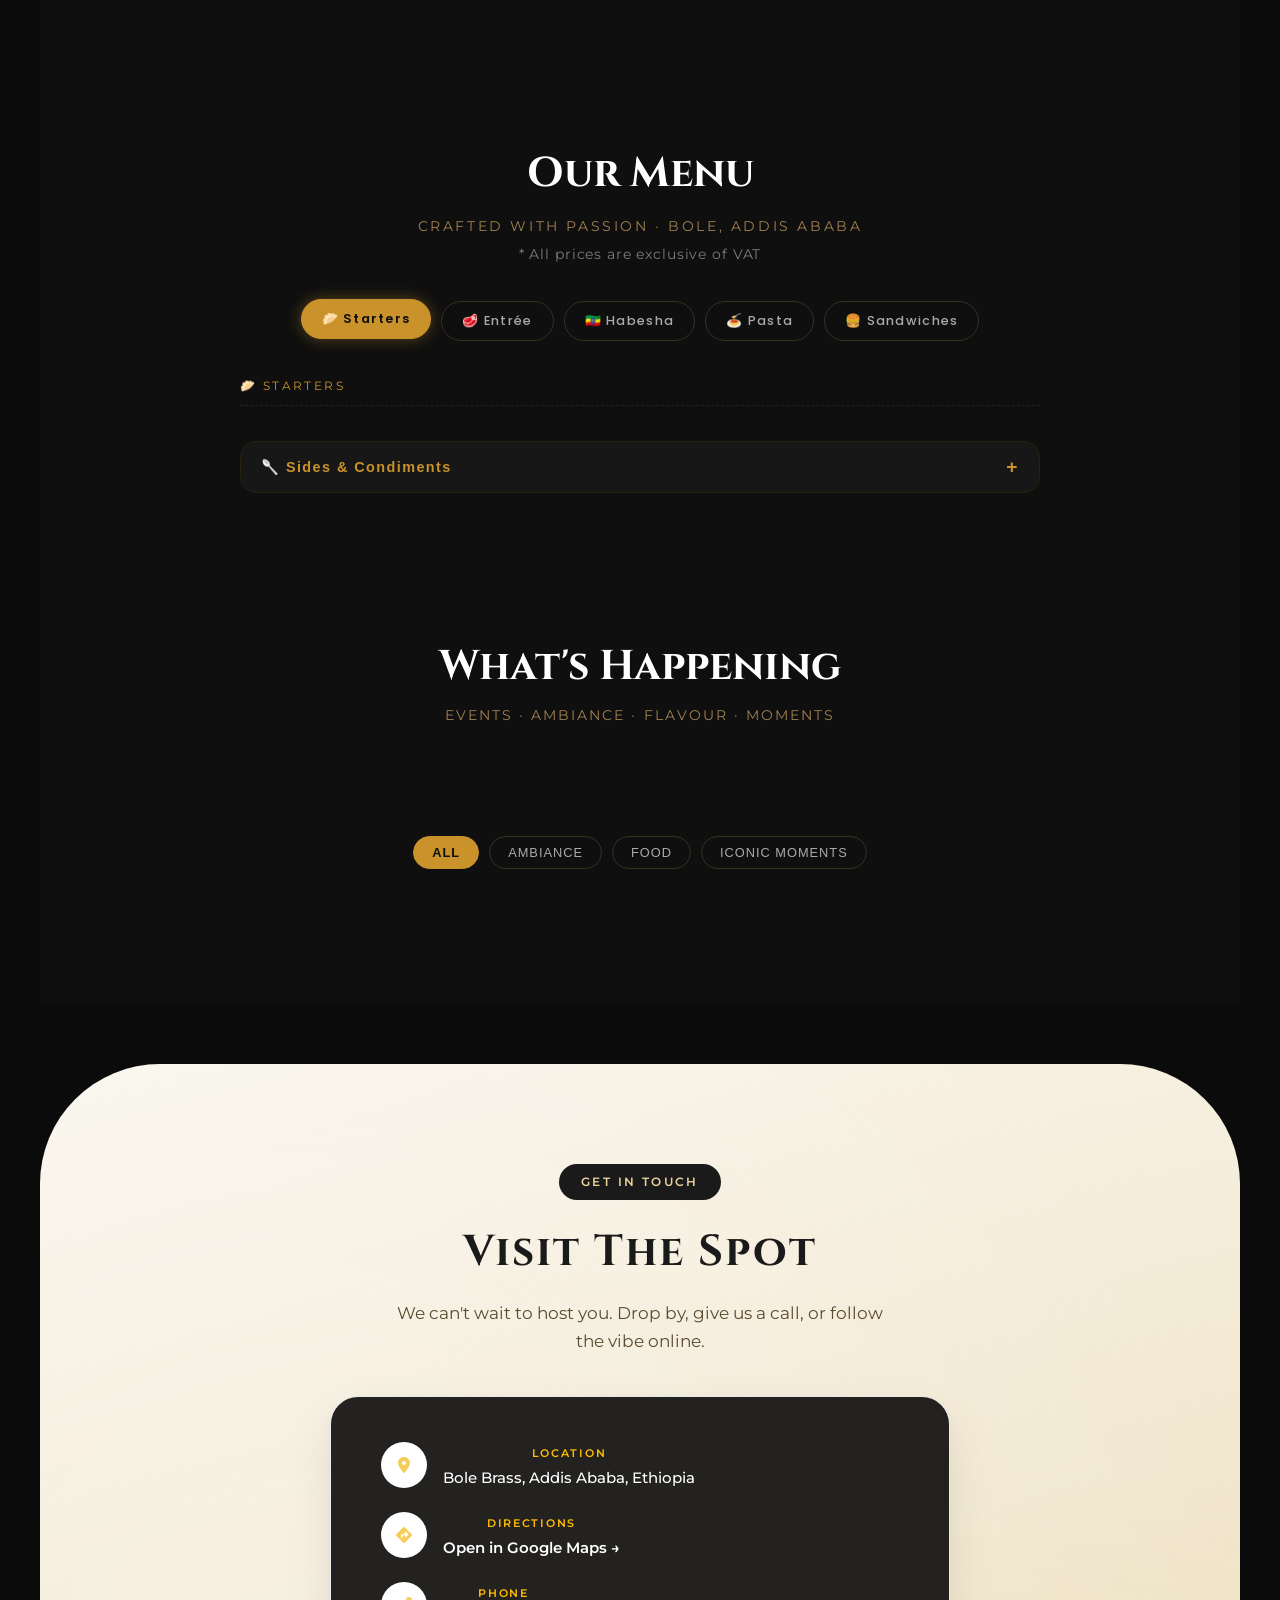
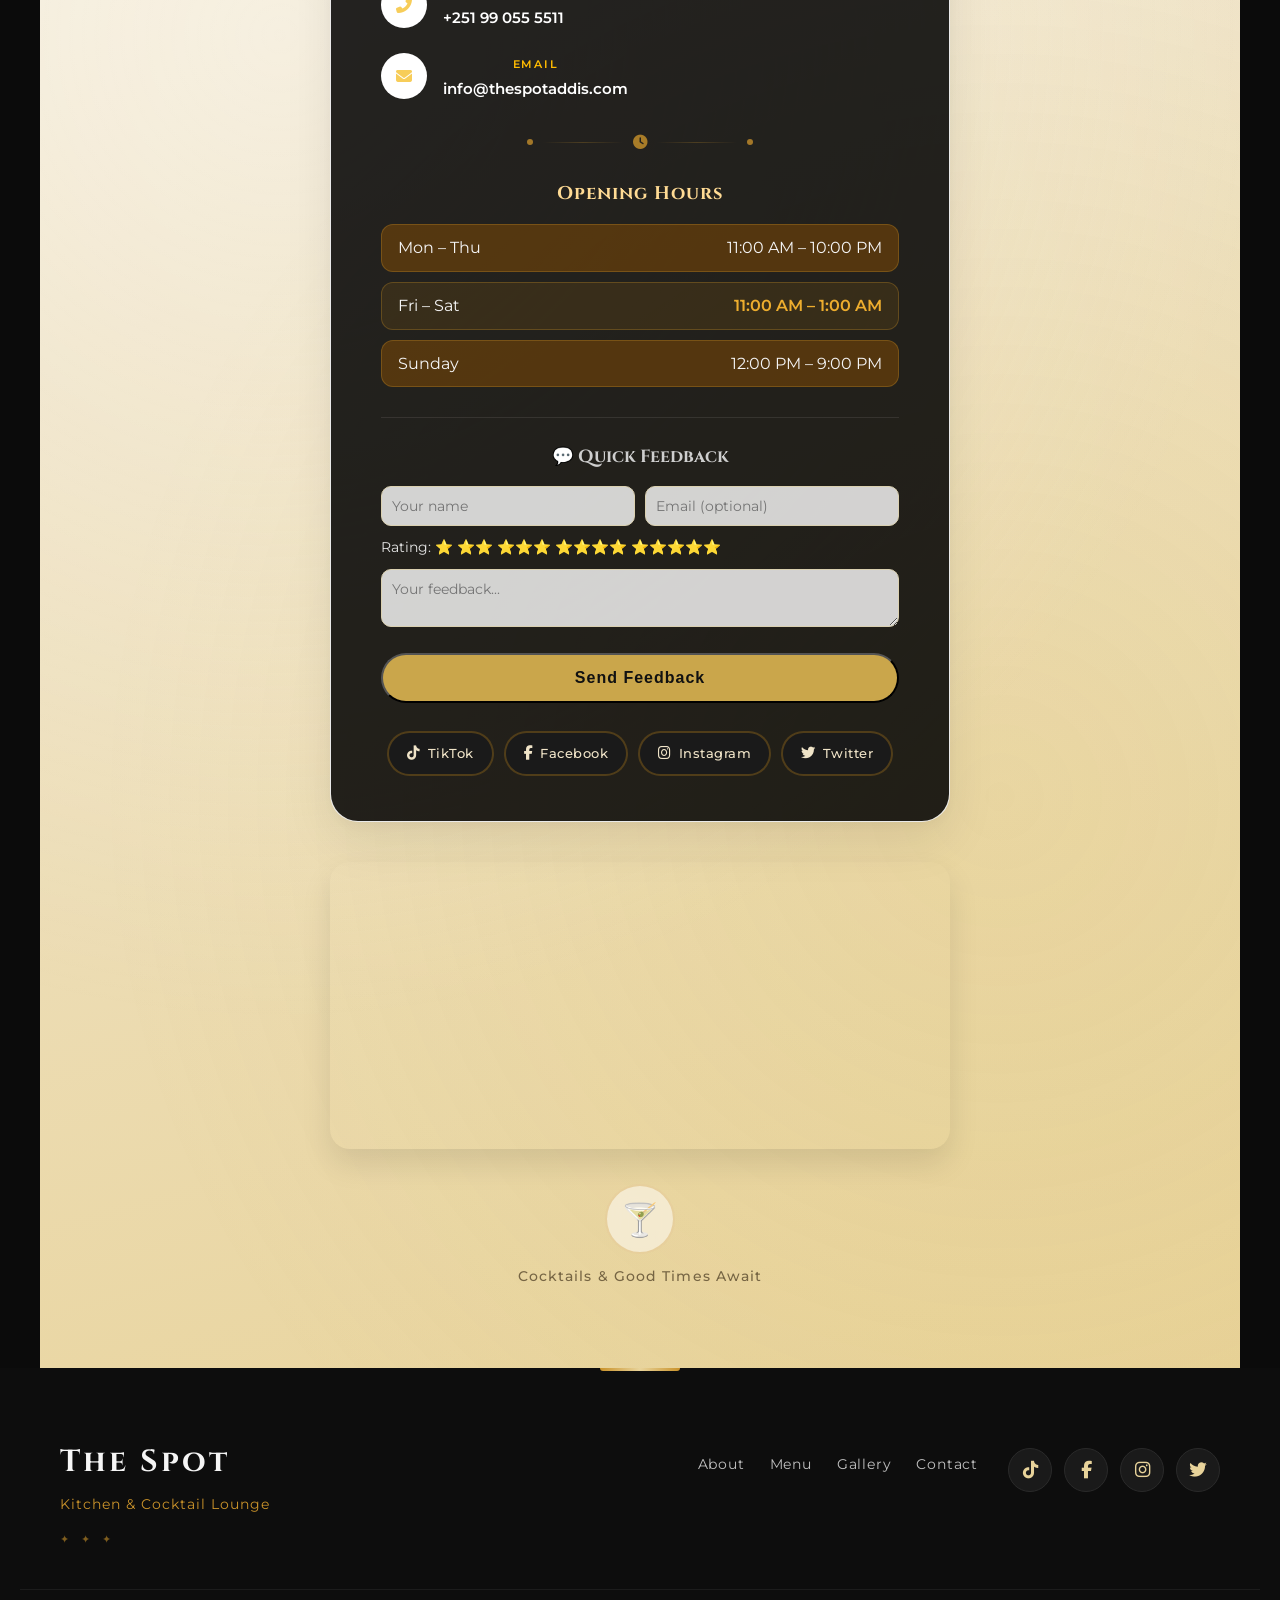
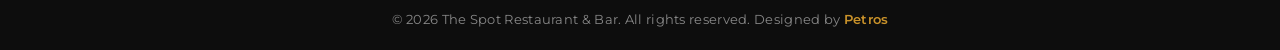
==== commit 4e4e702c: "fixed all issues" ====
--- a/index.html
+++ b/index.html
@@ -24,7 +24,7 @@
       <a href="#contact">Contact</a>
     </nav>
 
-    <!-- ✅ Add this button -->
+    <!-- Hamburger button -->
     <button class="burger" id="burger" aria-label="Toggle menu">
       <span></span>
       <span></span>
@@ -42,7 +42,7 @@
         <div class="hero-buttons">
           <a href="#menu" class="btn btn-primary">View Menu</a>
           <a href="#" class="btn btn-outline" onclick="openReservationModal()">Reserve a Table</a>
-          <a href="#menu" class="btn btn-outline" id="preorderBtn">Preorder Now</a>
+          <a href="#" class="btn btn-outline" onclick="openPreorderModal()">Preorder Now</a>
         </div>
       </div>
     </div>
@@ -109,26 +109,18 @@
 
   <!-- Menu panels container -->
   <div class="menu-panels">
-    <!-- STARTERS -->
     <div class="menu-panel active" id="tab-starters">
       <p class="menu-category-label">🥟 Starters</p>
     </div>
-    <!-- ENTRÉES -->
     <div class="menu-panel" id="tab-entrees">
       <p class="menu-category-label">🥩 Entrée</p> 
     </div>
-
-    <!-- HABESHA CORNER -->
     <div class="menu-panel" id="tab-habesha">
       <p class="menu-category-label">🇪🇹 Habesha Corner</p>
     </div>
-
-    <!-- PASTA -->
     <div class="menu-panel" id="tab-pasta">
       <p class="menu-category-label">🍝 Pasta · Rigatoni or Linguine</p>
     </div>
-
-    <!-- SANDWICHES -->
     <div class="menu-panel" id="tab-sandwiches">
       <p class="menu-category-label">🍔 Sandwiches & Burgers</p>
     </div>
@@ -160,26 +152,19 @@
     </div>
   </div>
 
-  <!-- Scroll to top cocktail -->
-  <button class="scroll-top-btn" aria-label="Scroll to top">
-    🍸
-  </button>
+  <button class="scroll-top-btn" aria-label="Scroll to top">🍸</button>
 </section>
-<!-- END MENU SECTION -->
 
 <section id="gallery" class="section gallery-new">
-  <!-- Section Header -->
   <div class="gallery-header">
     <h2 class="section-title">What's Happening</h2>
     <p class="gallery-subtitle">Events · Ambiance · Flavour · Moments</p>
   </div>
 
-
   <div class="events-strip-wrapper">
     <div class="events-strip" id="events-strip"></div>
   </div>
 
-  <!-- Gallery Filter Tabs -->
   <div class="gallery-filter-tabs">
     <button class="filter-btn active" data-filter="all">All</button>
     <button class="filter-btn" data-filter="ambiance">Ambiance</button>
@@ -187,11 +172,8 @@
     <button class="filter-btn" data-filter="events">Iconic Moments</button>
   </div>
 
-  <!-- Mosaic Gallery Container -->
   <div class="gallery-mosaic" id="gallery-mosaic"></div>
-    
-
-  <!-- Lightbox for Images (hidden) -->
+
   <div class="lightbox" id="lightbox">
     <button class="lightbox-close" id="lightboxClose">&times;</button>
     <button class="lightbox-nav lightbox-prev" id="lightboxPrev">‹</button>
@@ -202,7 +184,6 @@
     </div>
   </div>
 
-  <!-- Video Modal (hidden) -->
   <div class="video-modal" id="videoModal">
     <button class="video-modal-close" id="videoModalClose">&times;</button>
     <div class="video-modal-content">
@@ -217,10 +198,8 @@
   <p class="contact-intro">We can't wait to host you. Drop by, give us a call, or follow the vibe online.</p>
 
   <div class="contact-wrapper">
-    <!-- Main Contact Card (no lag, smooth pop) -->
     <div class="contact-card">
       <div class="contact-card-inner">
-        <!-- Info Block -->
         <div class="contact-info-block">
           <div class="contact-line">
             <div class="contact-icon-circle"><i class="fas fa-map-marker-alt"></i></div>
@@ -229,7 +208,6 @@
               <span class="contact-value">Bole Brass, Addis Ababa, Ethiopia</span>
             </div>
           </div>
-
           <div class="contact-line">
             <div class="contact-icon-circle"><i class="fas fa-directions"></i></div>
             <div class="contact-line-text">
@@ -237,7 +215,6 @@
               <a href="https://maps.app.goo.gl/b1QMqYpGMtVzg2ws8" target="_blank" class="contact-link">Open in Google Maps →</a>
             </div>
           </div>
-
           <div class="contact-line">
             <div class="contact-icon-circle"><i class="fas fa-phone-alt"></i></div>
             <div class="contact-line-text">
@@ -245,7 +222,6 @@
               <a href="tel:+251990555511" class="contact-link">+251 99 055 5511</a>
             </div>
           </div>
-
           <div class="contact-line">
             <div class="contact-icon-circle"><i class="fas fa-envelope"></i></div>
             <div class="contact-line-text">
@@ -255,7 +231,6 @@
           </div>
         </div>
 
-        <!-- Divider -->
         <div class="contact-divider-new">
           <span class="divider-dot"></span>
           <span class="divider-line"></span>
@@ -264,7 +239,6 @@
           <span class="divider-dot"></span>
         </div>
 
-        <!-- Opening Hours -->
         <div class="opening-hours-new">
           <h3>Opening Hours</h3>
           <div class="hours-grid">
@@ -283,12 +257,9 @@
           </div>
         </div>
 
-        <!-- Feedback Form (inline) -->
         <div class="feedback-box">
           <h3>💬 Quick Feedback</h3>
-          <form id="feedbackForm" action="javascript:void(0)">
-            <input type="hidden" name="_subject" value="New Feedback from The Spot Website">
-            <input type="hidden" name="_captcha" value="false">
+          <form id="feedbackForm" action="#">
             <div class="form-row">
               <input type="text" name="Name" placeholder="Your name" required>
               <input type="email" name="Email" placeholder="Email (optional)">
@@ -311,7 +282,6 @@
           </div>
         </div>
 
-        <!-- Social Links -->
         <div class="social-links-new">
           <a href="#" class="social-pill" aria-label="TikTok"><i class="fab fa-tiktok"></i> <span>TikTok</span></a>
           <a href="#" class="social-pill" aria-label="Facebook"><i class="fab fa-facebook-f"></i> <span>Facebook</span></a>
@@ -321,9 +291,7 @@
       </div>
     </div>
 
-    <!-- Google Map Embed -->
     <div class="map-container">
-      <!-- Replace the src with your own Google Maps embed code -->
       <iframe
         src="https://maps.google.com/maps?q=Bole+Brass+Addis+Ababa&output=embed"
         width="100%"
@@ -335,7 +303,6 @@
       ></iframe>
     </div>
 
-    <!-- Fun Decorative Element -->
     <div class="contact-fun-element">
       <div class="fun-circle">
         <span class="fun-emoji">🍸</span>
@@ -349,7 +316,6 @@
 
 <footer class="footer">
   <div class="footer-container">
-    <!-- Brand & tagline -->
     <div class="footer-brand">
       <h3>The Spot</h3>
       <p>Kitchen & Cocktail Lounge</p>
@@ -359,32 +325,19 @@
         <span>✦</span>
       </div>
     </div>
-
-    <!-- Navigation links -->
     <div class="footer-links">
       <a href="#about">About</a>
       <a href="#menu">Menu</a>
       <a href="#gallery">Gallery</a>
       <a href="#contact">Contact</a>
     </div>
-
-    <!-- Social icons -->
     <div class="footer-social">
-      <a href="#" aria-label="TikTok" class="social-bubble">
-        <i class="fab fa-tiktok"></i>
-      </a>
-      <a href="#" aria-label="Facebook" class="social-bubble">
-        <i class="fab fa-facebook-f"></i>
-      </a>
-      <a href="#" aria-label="Instagram" class="social-bubble">
-        <i class="fab fa-instagram"></i>
-      </a>
-      <a href="#" aria-label="Twitter" class="social-bubble">
-        <i class="fab fa-twitter"></i>
-      </a>
-    </div>
-  </div>
-
+      <a href="#" aria-label="TikTok" class="social-bubble"><i class="fab fa-tiktok"></i></a>
+      <a href="#" aria-label="Facebook" class="social-bubble"><i class="fab fa-facebook-f"></i></a>
+      <a href="#" aria-label="Instagram" class="social-bubble"><i class="fab fa-instagram"></i></a>
+      <a href="#" aria-label="Twitter" class="social-bubble"><i class="fab fa-twitter"></i></a>
+    </div>
+  </div>
   <div class="footer-bottom">
     <p>&copy; 2026 The Spot Restaurant & Bar. All rights reserved. Designed by 
       <a href="https://petrosworku-portfolio.netlify.app/" target="_blank" rel="noopener">Petros</a>
@@ -392,7 +345,7 @@
   </div>
 </footer>
 
-<!-- Preorder Modal – Simple & Clean -->
+<!-- Preorder Modal -->
 <div class="modal-overlay" id="preorderModal">
   <div class="modal-container">
     <button class="modal-close" id="closePreorderModal">&times;</button>
@@ -400,16 +353,11 @@
     <p class="modal-subtitle">
       👉 <a href="#menu" id="browseMenuLink" class="inline-link">Browse the menu</a>, then type your order below. We'll call to confirm.
     </p>
-
-    <form id="preorderForm" action="javascript:void(0)">
-      <input type="hidden" name="_subject" value="New Preorder Request">
-      <input type="hidden" name="_captcha" value="false">
-
+    <form id="preorderForm" action="#">
       <div class="form-group">
         <label for="p-name">Your Name *</label>
         <input type="text" id="p-name" name="Name" required placeholder="John Doe">
       </div>
-
       <div class="form-row">
         <div class="form-group">
           <label for="p-email">Email *</label>
@@ -420,7 +368,6 @@
           <input type="tel" id="p-phone" name="Phone" required placeholder="+251 90...">
         </div>
       </div>
-
       <div class="form-row">
         <div class="form-group">
           <label for="p-pickup-date">Pickup Date *</label>
@@ -431,23 +378,17 @@
           <input type="time" id="p-pickup-time" name="Pickup_Time" required>
         </div>
       </div>
-
       <div class="form-group">
         <label for="p-order">Your Order *</label>
-        <textarea id="p-order" name="Order" rows="4" required
-          placeholder="List the dishes &amp; quantities you'd like, e.g.:&#10;1 Creamy Spinach Chicken&#10;2 Pepper Steak&#10;1 Beef Burger"></textarea>
-      </div>
-
+        <textarea id="p-order" name="Order" rows="4" required placeholder="List the dishes &amp; quantities you'd like, e.g.:&#10;1 Creamy Spinach Chicken&#10;2 Pepper Steak&#10;1 Beef Burger"></textarea>
+      </div>
       <div class="form-group">
         <label for="p-message">Special Requests (optional)</label>
         <textarea id="p-message" name="Message" rows="2" placeholder="Dietary needs, extra sauces, etc."></textarea>
       </div>
-
       <button type="submit" class="btn btn-primary submit-btn">Send Preorder Request</button>
       <p class="form-note">We'll give you a quick call to confirm.</p>
     </form>
-
-    <!-- Success message -->
     <div class="form-success" id="preorderSuccess" style="display: none;">
       <span style="font-size:2rem;">🥡</span>
       <h3>Preorder Received!</h3>
@@ -463,19 +404,11 @@
     <button class="modal-close" id="closeModal">&times;</button>
     <h2 class="modal-title">Reserve a Table</h2>
     <p class="modal-subtitle">Fill in your details and we'll confirm shortly</p>
-
-     <form id="reservationForm" action="javascript:void(0)">
-      <!-- FormSubmit hidden fields -->
-      <!-- <input type="hidden" name="_subject" value="New Reservation from The Spot Website">
-      <input type="hidden" name="_captcha" value="false">
-      <input type="hidden" name="_template" value="table">
-      <input type="hidden" name="_next" value="#reservationModal"> -->
-
+    <form id="reservationForm" action="#">
       <div class="form-group">
         <label for="name">Your Name *</label>
         <input type="text" id="name" name="Name" required placeholder="John Doe">
       </div>
-
       <div class="form-row">
         <div class="form-group">
           <label for="email">Email *</label>
@@ -486,7 +419,6 @@
           <input type="tel" id="phone" name="Phone" required placeholder="+251 90...">
         </div>
       </div>
-
       <div class="form-row">
         <div class="form-group">
           <label for="date">Date *</label>
@@ -497,7 +429,6 @@
           <input type="time" id="time" name="Time" required>
         </div>
       </div>
-
       <div class="form-group">
         <label for="guests">Number of Guests *</label>
         <select id="guests" name="Guests" required>
@@ -513,17 +444,13 @@
           <option value="9+">9+</option>
         </select>
       </div>
-
       <div class="form-group">
         <label for="message">Special Requests (optional)</label>
         <textarea id="message" name="Message" rows="3" placeholder="Birthday, window seat, etc."></textarea>
       </div>
-
       <button type="submit" class="btn btn-primary submit-btn">Send Reservation Request</button>
       <p class="form-note">We’ll confirm via email or phone.</p>
     </form>
-
-    <!-- Success message (hidden by default) -->
     <div class="form-success" id="formSuccess" style="display: none;">
       <span style="font-size: 2rem;">🍸</span>
       <h3>Thank You!</h3>
@@ -535,232 +462,242 @@
 
 <link rel="stylesheet" href="https://cdnjs.cloudflare.com/ajax/libs/font-awesome/6.4.0/css/all.min.css"/>
 
+<!-- External script file (fixed version) -->
+<script src="js/script.js"></script>
+
+<!-- Supabase library -->
+<script src="https://cdn.jsdelivr.net/npm/@supabase/supabase-js@2"></script>
+
+<!-- Unified inline script -->
 <script>
-  // ── Prismic helpers ──────────────────────────────
-const repoName = 'the-spot';   // 👈 make sure this is correct
-
-async function getMasterRef() {
-  const res = await fetch(`https://${repoName}.cdn.prismic.io/api/v2`);
-  const data = await res.json();
-  return data.refs.find(ref => ref.isMasterRef).ref;
-}
-
-async function fetchDocuments(type) {
-  const ref = await getMasterRef();
-  const url = `https://${repoName}.cdn.prismic.io/api/v2/documents/search?ref=${ref}&q=[[at(document.type,"${type}")]]&pageSize=100`;
-  const res = await fetch(url);
-  const data = await res.json();
-  return data.results;
-}
-
-// Helper to get image URL from Prismic (with optional width)
-function getImageUrl(imageField, width = 400) {
-  if (!imageField || !imageField.url) return '';
-  return `${imageField.url}&w=${width}`;
-}
-
-// ── Render Menu ──────────────────────────────────
-async function renderMenu() {
-  try {
-    const dishes = await fetchDocuments('dish');
-  
-    // Clear all panels
-    ['starters','entrees','habesha','pasta','sandwiches'].forEach(cat => {
-      const panel = document.getElementById(`tab-${cat}`);
-      if (panel) panel.querySelectorAll('.menu-card').forEach(card => card.remove());
-    });
-
-    // Build a card for each dish
-    dishes.forEach(dish => {
-      const cat = dish.data.category;
-      const panel = document.getElementById(`tab-${cat}`);
-      if (!panel) return;
-
-      const card = document.createElement('div');
-      card.className = 'menu-card';
-      
-      const imgHtml = dish.data.image?.url
-      ? `<img src="${getImageUrl(dish.data.image, 200)}" alt="${dish.data.name}" style="width:80px;height:80px;object-fit:cover;border-radius:12px;margin-right:15px;">`
-      : '';
-      const descText = dish.data.description?.[0]?.text || '';
-
-      card.innerHTML = `
-        ${imgHtml}
-        <div class="menu-card-left">
-          <div class="menu-item-name">${dish.data.name}</div>
-          <div class="menu-item-desc">${descText.replace(/</g,'&lt;').replace(/>/g,'&gt;')}</div>
-        </div>
-        <div class="menu-item-price">ETB ${dish.data.price}</div>
+  // ==============================================
+  // 1. SUPABASE CLIENT (replace with your real key)
+  // ==============================================
+  const supabaseUrl = 'https://hmmhosnwiccayifrxqps.supabase.co';
+  const supabaseKey = 'eyJhbGciOiJIUzI1NiIsInR5cCI6IkpXVCJ9.eyJpc3MiOiJzdXBhYmFzZSIsInJlZiI6ImhtbWhvc253aWNjYXlpZnJ4cXBzIiwicm9sZSI6ImFub24iLCJpYXQiOjE3ODA2Nzk5NzgsImV4cCI6MjA5NjI1NTk3OH0.RYn8LRQYXZNBzr9oRwQzu9UZbKOjwUAO6wi_vHtfOBY';
+  const supabaseClient = supabase.createClient(supabaseUrl, supabaseKey);
+
+  // ==============================================
+  // 2. PRISMIC HELPERS
+  // ==============================================
+  const repoName = 'the-spot';
+
+  async function getMasterRef() {
+    const res = await fetch(`https://${repoName}.cdn.prismic.io/api/v2`);
+    const data = await res.json();
+    return data.refs.find(ref => ref.isMasterRef).ref;
+  }
+
+  async function fetchDocuments(type) {
+    const ref = await getMasterRef();
+    const url = `https://${repoName}.cdn.prismic.io/api/v2/documents/search?ref=${ref}&q=[[at(document.type,"${type}")]]&pageSize=100`;
+    const res = await fetch(url);
+    const data = await res.json();
+    return data.results;
+  }
+
+  function getImageUrl(imageField, width = 400) {
+    if (!imageField || !imageField.url) return '';
+    return `${imageField.url}&w=${width}`;
+  }
+
+  // ==============================================
+  // 3. RENDER MENU
+  // ==============================================
+  async function renderMenu() {
+    try {
+      const dishes = await fetchDocuments('dish');
+      ['starters','entrees','habesha','pasta','sandwiches'].forEach(cat => {
+        const panel = document.getElementById(`tab-${cat}`);
+        if (panel) panel.querySelectorAll('.menu-card').forEach(card => card.remove());
+      });
+      dishes.forEach(dish => {
+        const cat = dish.data.category;
+        const panel = document.getElementById(`tab-${cat}`);
+        if (!panel) return;
+        const card = document.createElement('div');
+        card.className = 'menu-card';
+        const imgHtml = dish.data.image?.url
+          ? `<img src="${getImageUrl(dish.data.image, 200)}" alt="${dish.data.name}" style="width:80px;height:80px;object-fit:cover;border-radius:12px;margin-right:15px;">`
+          : '';
+        const descText = dish.data.description?.[0]?.text || '';
+        card.innerHTML = `
+          ${imgHtml}
+          <div class="menu-card-left">
+            <div class="menu-item-name">${dish.data.name}</div>
+            <div class="menu-item-desc">${descText.replace(/</g,'&lt;').replace(/>/g,'&gt;')}</div>
+          </div>
+          <div class="menu-item-price">ETB ${dish.data.price}</div>
         `;
         panel.appendChild(card);
       });
     } catch (err) {
       console.error('Menu load error:', err);
-      const panels = document.querySelectorAll('.menu-panel');
-      panels.forEach(panel => {
-        panel.innerHTML += '<div style="color:#c9922a; text-align:center; padding:20px;">⚠️ Menu temporarily unavailable. Please call us to order.</div>';
-      });
     }
   }
 
-// ── Render Events ────────────────────────────────
-async function renderEvents() {
-  const events = await fetchDocuments('event');
-  const strip = document.getElementById('events-strip');
-  if (!strip) return;
-
-  events.sort((a,b) => new Date(a.data.event_date) - new Date(b.data.event_date));
-
-  strip.innerHTML = events.map(event => {
-    const date = new Date(event.data.event_date);
-    const day = date.toLocaleDateString('en-US',{month:'short',day:'numeric'}).toUpperCase();
-    const time = date.toLocaleTimeString('en-US',{hour:'2-digit',minute:'2-digit'});
-    const img = event.data.image?.url
-      ? `<img src="${getImageUrl(event.data.image, 400)}" alt="${event.data.title}" style="width:100%;height:120px;object-fit:cover;border-radius:8px;margin-bottom:10px;">`
-      : '';
-    return `
-      <div class="event-card">
-        ${img}
-        <div class="event-date">${day}</div>
-        <div class="event-info">
-          <h3>${event.data.title}</h3>
-          <p>${event.data.description?.[0]?.text || ''}</p>
-          <button class="btn btn-primary event-book-btn">Book a Table</button>
-        </div>
-      </div>
-    `;
-  }).join('');
-
-  // Re‑attach event listeners for Book buttons
-  document.querySelectorAll('.event-book-btn').forEach(btn => {
-    btn.addEventListener('click', () => {
-      const reservationModal = document.getElementById('reservationModal');
-      if (reservationModal) reservationModal.classList.add('active');
+  // ==============================================
+  // 4. RENDER EVENTS
+  // ==============================================
+  async function renderEvents() {
+    const events = await fetchDocuments('event');
+    const strip = document.getElementById('events-strip');
+    if (!strip) return;
+    events.sort((a,b) => new Date(a.data.event_date) - new Date(b.data.event_date));
+    strip.innerHTML = events.map(event => {
+      const date = new Date(event.data.event_date);
+      const day = date.toLocaleDateString('en-US',{month:'short',day:'numeric'}).toUpperCase();
+      const img = event.data.image?.url ? `<img src="${getImageUrl(event.data.image, 400)}" alt="${event.data.title}" style="width:100%;height:120px;object-fit:cover;border-radius:8px;margin-bottom:10px;">` : '';
+      return `
+        <div class="event-card">
+          ${img}
+          <div class="event-date">${day}</div>
+          <div class="event-info">
+            <h3>${event.data.title}</h3>
+            <p>${event.data.description?.[0]?.text || ''}</p>
+            <button class="btn btn-primary event-book-btn">Book a Table</button>
+          </div>
+        </div>
+      `;
+    }).join('');
+    // attach event listeners to the "Book a Table" buttons
+    document.querySelectorAll('.event-book-btn').forEach(btn => {
+      btn.addEventListener('click', () => {
+        document.getElementById('reservationModal')?.classList.add('active');
+      });
+    });
+  }
+
+  // ==============================================
+  // 5. RENDER GALLERY (MOSAIC WITH FILTER)
+  // ==============================================
+  async function renderGallery() {
+    const items = await fetchDocuments('gallery_item');
+    const mosaic = document.getElementById('gallery-mosaic');
+    if (!mosaic) return;
+
+    mosaic.innerHTML = items.map(item => {
+      if (item.data.is_video && item.data.video_url) {
+        const match = item.data.video_url.match(/(?:youtube\.com\/watch\?v=|youtu\.be\/)([^&\s]+)/);
+        const videoId = match ? match[1] : null;
+        if (videoId) {
+          return `
+            <div class="mosaic-item wide video-item show" data-category="${item.data.category}" data-video-id="${videoId}">
+              <img src="https://img.youtube.com/vi/${videoId}/hqdefault.jpg" alt="Video thumbnail" loading="lazy">
+              <div class="mosaic-overlay video-play-overlay">
+                <span class="play-icon">▶</span>
+                <span class="item-category">${item.data.category}</span>
+                <h4>${item.data.title}</h4>
+              </div>
+            </div>`;
+        }
+      }
+      const imgUrl = item.data.image?.url ? getImageUrl(item.data.image, 600) : 'images/placeholder.jpg';
+      return `
+        <div class="mosaic-item show" data-category="${item.data.category}">
+          <img src="${imgUrl}" alt="${item.data.title}" loading="lazy">
+          <div class="mosaic-overlay">
+            <span class="item-category">${item.data.category}</span>
+            <h4>${item.data.title}</h4>
+          </div>
+        </div>`;
+    }).join('');
+
+    // re-attach filter functionality
+    const filterBtns = document.querySelectorAll('.filter-btn');
+    filterBtns.forEach(btn => {
+      btn.addEventListener('click', function() {
+        filterBtns.forEach(b => b.classList.remove('active'));
+        this.classList.add('active');
+        const filter = this.getAttribute('data-filter');
+        document.querySelectorAll('.mosaic-item').forEach(item => {
+          if (filter === 'all' || item.getAttribute('data-category') === filter) {
+            item.classList.add('show');
+          } else {
+            item.classList.remove('show');
+          }
+        });
+      });
+    });
+    document.querySelector('.filter-btn[data-filter="all"]')?.click();
+
+    // re-attach lightbox/video events for dynamic items
+    if (window.attachGalleryInteractions) window.attachGalleryInteractions();
+  }
+
+  // ==============================================
+  // 6. MENU TAB SWITCHING
+  // ==============================================
+  const tabs = document.querySelectorAll('.menu-tab');
+  const panels = document.querySelectorAll('.menu-panel');
+  tabs.forEach(tab => {
+    tab.addEventListener('click', () => {
+      tabs.forEach(t => t.classList.remove('active'));
+      panels.forEach(p => p.classList.remove('active'));
+      tab.classList.add('active');
+      document.getElementById('tab-' + tab.dataset.tab).classList.add('active');
     });
   });
-}
-
-// ── Render Gallery (with dynamic filter re‑attachment) ──
-async function renderGallery() {
-  const items = await fetchDocuments('gallery_item');
-  const mosaic = document.getElementById('gallery-mosaic');
-  if (!mosaic) return;
-
-  // Build the mosaic HTML
-  mosaic.innerHTML = items.map(item => {
-    if (item.data.is_video && item.data.video_url) {
-      const match = item.data.video_url.match(/(?:youtube\.com\/watch\?v=|youtu\.be\/)([^&\s]+)/);
-      const videoId = match ? match[1] : null;
-      if (videoId) {
-        const thumbnailUrl = `https://img.youtube.com/vi/${videoId}/hqdefault.jpg`;
-        return `
-        <div class="mosaic-item wide video-item show" data-category="${item.data.category}" data-video-id="${videoId}">
-          <img src="${thumbnailUrl}" alt="Video thumbnail" loading="lazy">
-          <div class="mosaic-overlay video-play-overlay">
-            <span class="play-icon">▶</span>
-            <span class="item-category">${item.data.category}</span>
-            <h4>${item.data.title}</h4>
-          </div>
-        </div>
-        `;
-      }
+
+  // ==============================================
+  // 7. HAMBURGER MENU TOGGLE
+  // ==============================================
+  window.toggleMenu = function() {
+    const navbar = document.getElementById('navbar');
+    if (navbar.style.maxHeight === '0px' || navbar.style.maxHeight === '') {
+      navbar.style.maxHeight = '350px';
+      navbar.style.padding = '30px 0';
+    } else {
+      navbar.style.maxHeight = '0px';
+      navbar.style.padding = '0';
     }
-    const imgUrl = item.data.image?.url ? getImageUrl(item.data.image, 600) : 'images/placeholder.jpg';
-    return `
-      <div class="mosaic-item show" data-category="${item.data.category}">
-        <img src="${imgUrl}" alt="${item.data.title}" loading="lazy">
-        <div class="mosaic-overlay">
-          <span class="item-category">${item.data.category}</span>
-          <h4>${item.data.title}</h4>
-        </div>
-      </div>
-    `;
-  }).join('');
-
-  // ── Re‑attach filter functionality ──
-  const filterBtns = document.querySelectorAll('.filter-btn');
-  filterBtns.forEach(btn => {
-    btn.addEventListener('click', function(e) {
-      // Remove active class from all buttons
-      filterBtns.forEach(b => b.classList.remove('active'));
-      this.classList.add('active');
-
-      const filter = this.getAttribute('data-filter');
-      // Get fresh list of mosaic items
-      const allItems = document.querySelectorAll('.mosaic-item');
-
-      allItems.forEach(item => {
-        if (filter === 'all' || item.getAttribute('data-category') === filter) {
-          item.classList.add('show');
-        } else {
-          item.classList.remove('show');
-        }
-      });
-    });
+  };
+
+  // ==============================================
+  // 8. MODAL OPENERS & CLOSERS
+  // ==============================================
+  window.openReservationModal = function() {
+    document.getElementById('reservationModal').classList.add('active');
+  };
+  window.openPreorderModal = function() {
+    document.getElementById('preorderModal').classList.add('active');
+  };
+
+  function closeReservationModal() {
+    const modal = document.getElementById('reservationModal');
+    modal.classList.remove('active');
+    document.getElementById('reservationForm').reset();
+    document.getElementById('reservationForm').style.display = 'block';
+    document.getElementById('formSuccess').style.display = 'none';
+  }
+
+  function closePreorderModal() {
+    const modal = document.getElementById('preorderModal');
+    modal.classList.remove('active');
+    document.getElementById('preorderForm').reset();
+    document.getElementById('preorderForm').style.display = 'block';
+    document.getElementById('preorderSuccess').style.display = 'none';
+  }
+
+  document.getElementById('closeModal')?.addEventListener('click', closeReservationModal);
+  document.getElementById('closeSuccess')?.addEventListener('click', closeReservationModal);
+  document.getElementById('reservationModal')?.addEventListener('click', (e) => {
+    if (e.target === e.currentTarget) closeReservationModal();
   });
 
-  // Trigger the "All" filter on load (to make sure only .show items are visible)
-  const allButton = document.querySelector('.filter-btn[data-filter="all"]');
-  if (allButton) allButton.click();
-}
-
-// ── Menu Tab Switching (keep your existing logic) ──
-const tabs = document.querySelectorAll('.menu-tab');
-const panels = document.querySelectorAll('.menu-panel');
-tabs.forEach(tab => {
-  tab.addEventListener('click', () => {
-    tabs.forEach(t => t.classList.remove('active'));
-    panels.forEach(p => p.classList.remove('active'));
-    tab.classList.add('active');
-    document.getElementById('tab-' + tab.dataset.tab).classList.add('active');
+  document.getElementById('closePreorderModal')?.addEventListener('click', closePreorderModal);
+  document.getElementById('closePreorderSuccess')?.addEventListener('click', closePreorderModal);
+  document.getElementById('preorderModal')?.addEventListener('click', (e) => {
+    if (e.target === e.currentTarget) closePreorderModal();
   });
-});
-
-// ── Initialise everything on page load ────────────
-document.addEventListener('DOMContentLoaded', () => {
-  renderMenu();
-  renderEvents();
-  renderGallery();
-});
-
-function toggleMenu() {
-  const navbar = document.getElementById('navbar');
-  if (navbar.style.maxHeight === '0px' || navbar.style.maxHeight === '') {
-    navbar.style.maxHeight = '350px';
-    navbar.style.padding = '30px 0';
-  } else {
-    navbar.style.maxHeight = '0px';
-    navbar.style.padding = '0';
-  }
-}
-function openReservationModal() {
-    const modal = document.getElementById('reservationModal');
-    if (modal) modal.classList.add('active');
-  }
-</script>
-<script src="js/script.js"></script>
-<!-- Supabase library -->
-<script src="https://cdn.jsdelivr.net/npm/@supabase/supabase-js@2"></script>
-
-<script>
-  // ⚙️ Supabase client (renamed to avoid conflict)
-  const supabaseUrl = 'https://hmmhosnwiccayifrxqps.supabase.co';
-  const supabaseKey = 'eyJhbGciOiJIUzI1NiIsInR5cCI6IkpXVCJ9.eyJpc3MiOiJzdXBhYmFzZSIsInJlZiI6ImhtbWhvc253aWNjYXlpZnJ4cXBzIiwicm9sZSI6ImFub24iLCJpYXQiOjE3ODA2Nzk5NzgsImV4cCI6MjA5NjI1NTk3OH0.RYn8LRQYXZNBzr9oRwQzu9UZbKOjwUAO6wi_vHtfOBY';   // ← PUT YOUR NEW KEY HERE
-  const supabaseClient = supabase.createClient(supabaseUrl, supabaseKey);
-
-  // 🍸 Open reservation modal
-  function openReservationModal() {
-    const modal = document.getElementById('reservationModal');
-    if (modal) modal.classList.add('active');
-  }
-
-  // 📋 Reservation submission
+
+  // ==============================================
+  // 9. FORM SUBMISSIONS (Reservation, Preorder, Feedback)
+  // ==============================================
   const reservationForm = document.getElementById('reservationForm');
   const formSuccess = document.getElementById('formSuccess');
-
   reservationForm.addEventListener('submit', async (e) => {
     e.preventDefault();
-
     const formData = new FormData(reservationForm);
     const data = {
       name: formData.get('Name'),
@@ -771,24 +708,18 @@
       guests: formData.get('Guests'),
       message: formData.get('Message')
     };
-
-    console.log('Submitting to Supabase:', data);
-
     const { error } = await supabaseClient.from('reservations').insert([data]);
-
     if (error) {
-      console.error('Supabase error:', error);
-      alert('Something went wrong. Please try again.');
+      console.error('Reservation error:', error);
+      alert('Reservation failed: ' + error.message);
     } else {
       reservationForm.style.display = 'none';
       formSuccess.style.display = 'block';
     }
   });
-  
-  // 🥡 Preorder form submission
+
   const preorderForm = document.getElementById('preorderForm');
   const preorderSuccess = document.getElementById('preorderSuccess');
-  
   preorderForm.addEventListener('submit', async (e) => {
     e.preventDefault();
     const formData = new FormData(preorderForm);
@@ -801,21 +732,18 @@
       order_text: formData.get('Order'),
       message: formData.get('Message')
     };
-
     const { error } = await supabaseClient.from('preorders').insert([data]);
     if (error) {
       console.error('Preorder error:', error);
-      alert('Something went wrong. Please try again.');
+      alert('Preorder failed: ' + error.message);
     } else {
       preorderForm.style.display = 'none';
       preorderSuccess.style.display = 'block';
     }
   });
-  
-  // 💬 Feedback form submission
+
   const feedbackForm = document.getElementById('feedbackForm');
   const feedbackSuccess = document.getElementById('feedbackSuccess');
-  
   feedbackForm.addEventListener('submit', async (e) => {
     e.preventDefault();
     const formData = new FormData(feedbackForm);
@@ -825,16 +753,24 @@
       rating: formData.get('Rating') || null,
       message: formData.get('Message') || null
     };
-    
     const { error } = await supabaseClient.from('feedback').insert([data]);
     if (error) {
       console.error('Feedback error:', error);
-      alert('Something went wrong. Please try again.');
+      alert('Feedback failed: ' + error.message);
     } else {
       feedbackForm.style.display = 'none';
       feedbackSuccess.style.display = 'block';
     }
-    });
+  });
+
+  // ==============================================
+  // 10. INITIALISE ON PAGE LOAD
+  // ==============================================
+  document.addEventListener('DOMContentLoaded', () => {
+    renderMenu();
+    renderEvents();
+    renderGallery(); // attachGalleryInteractions is called inside renderGallery after mosaic is built
+  });
 </script>
 </body>
 </html>
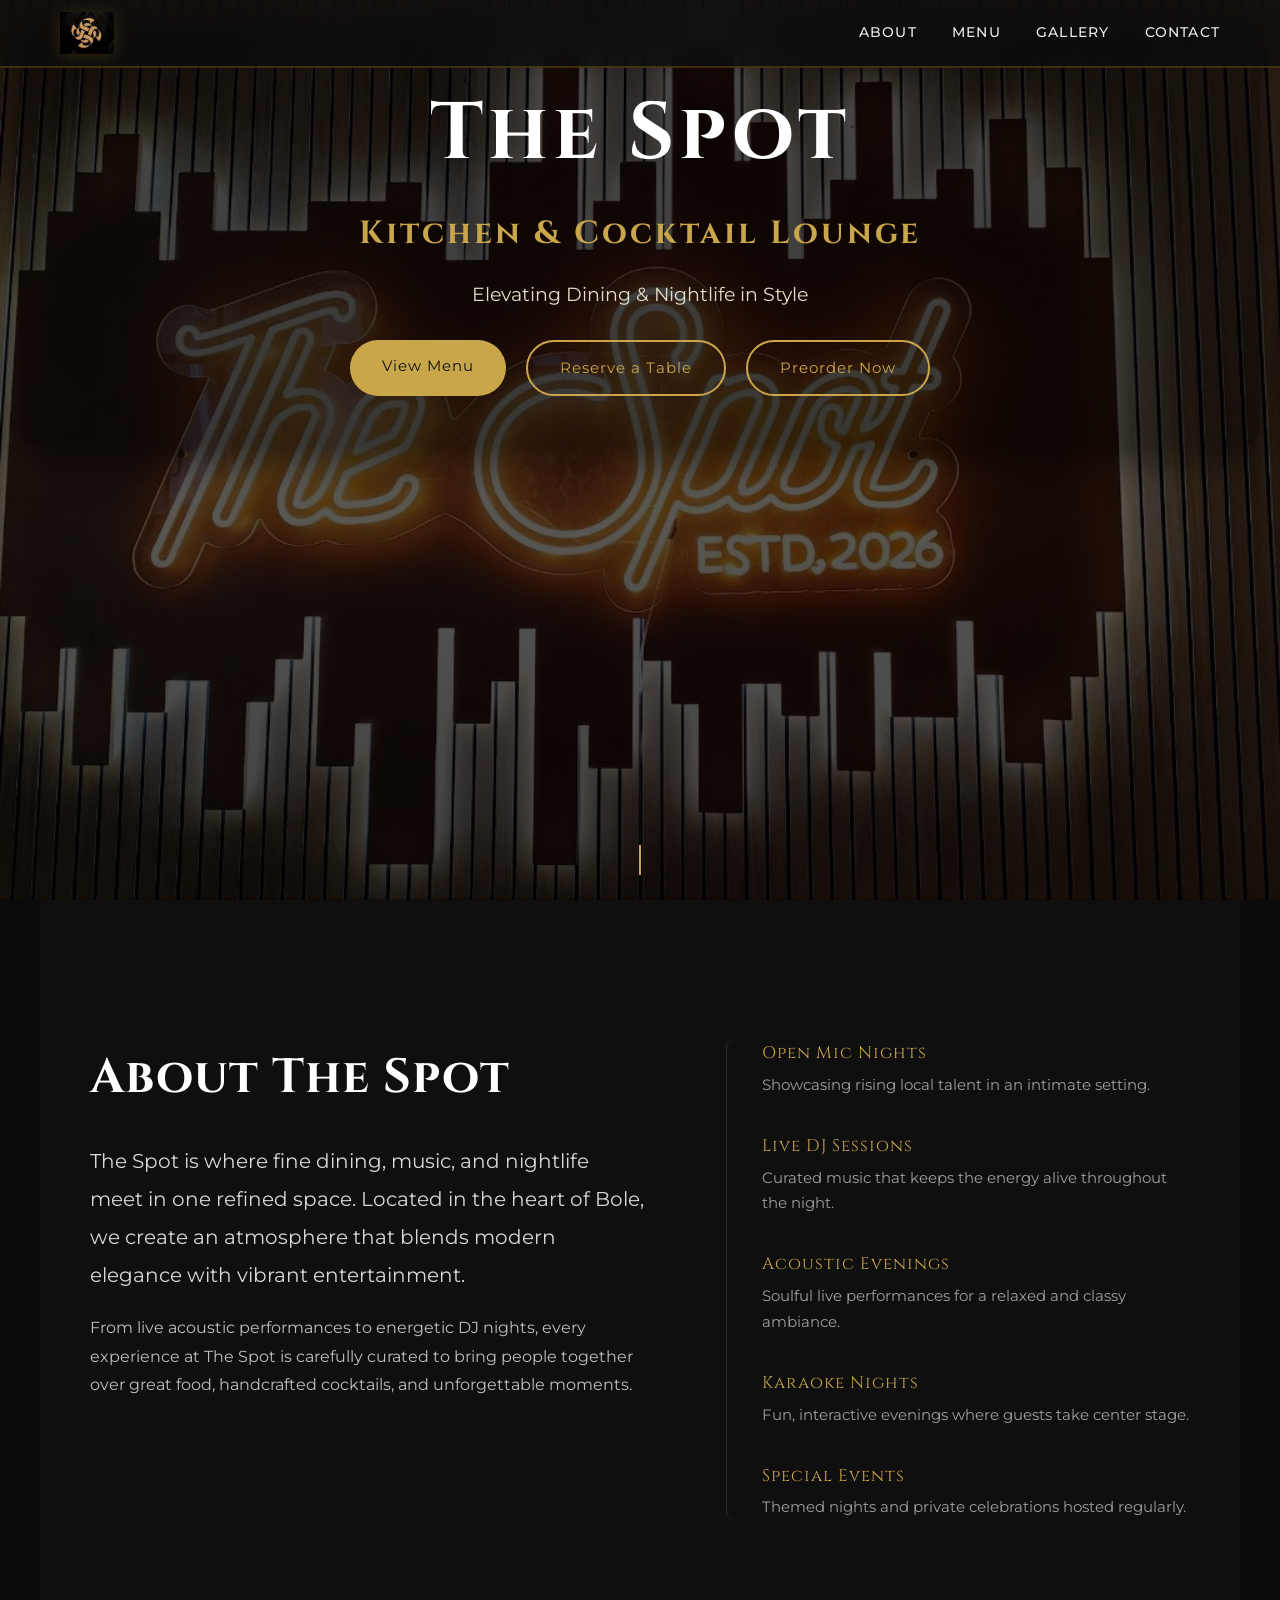
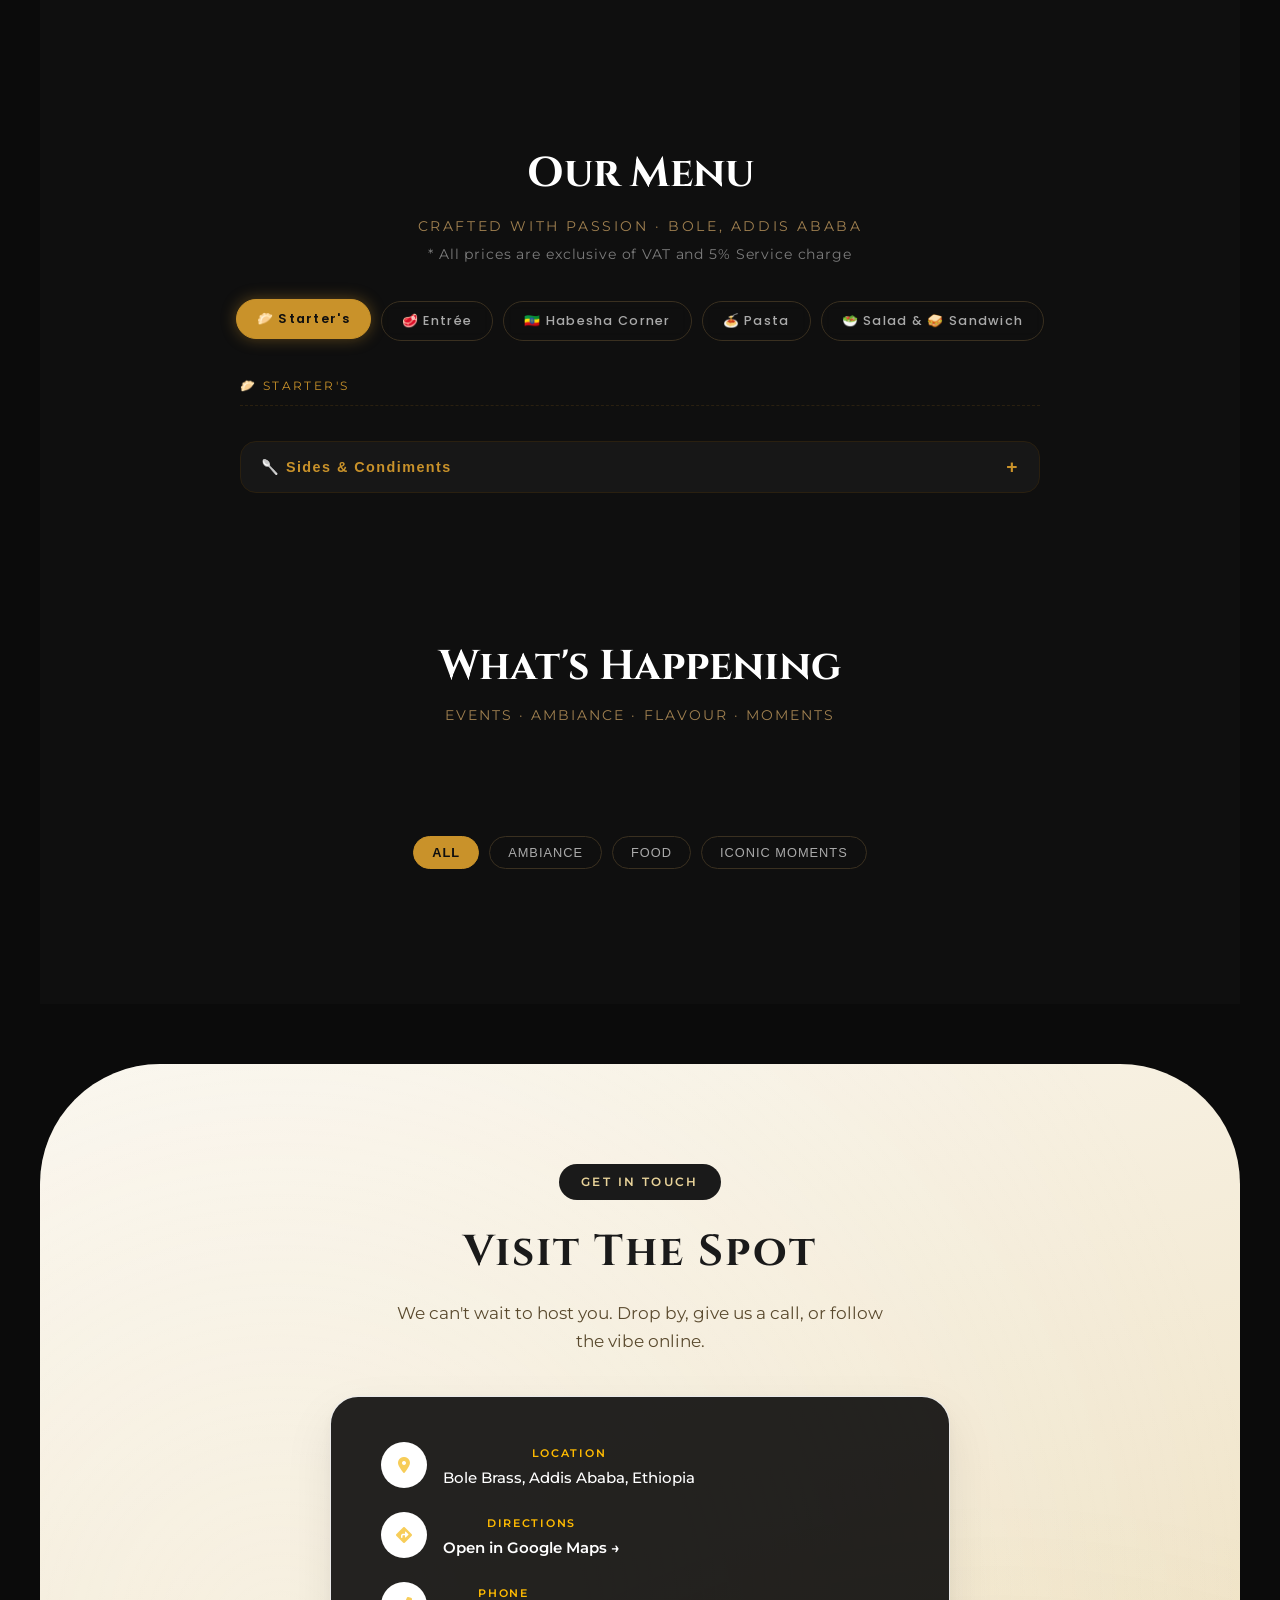
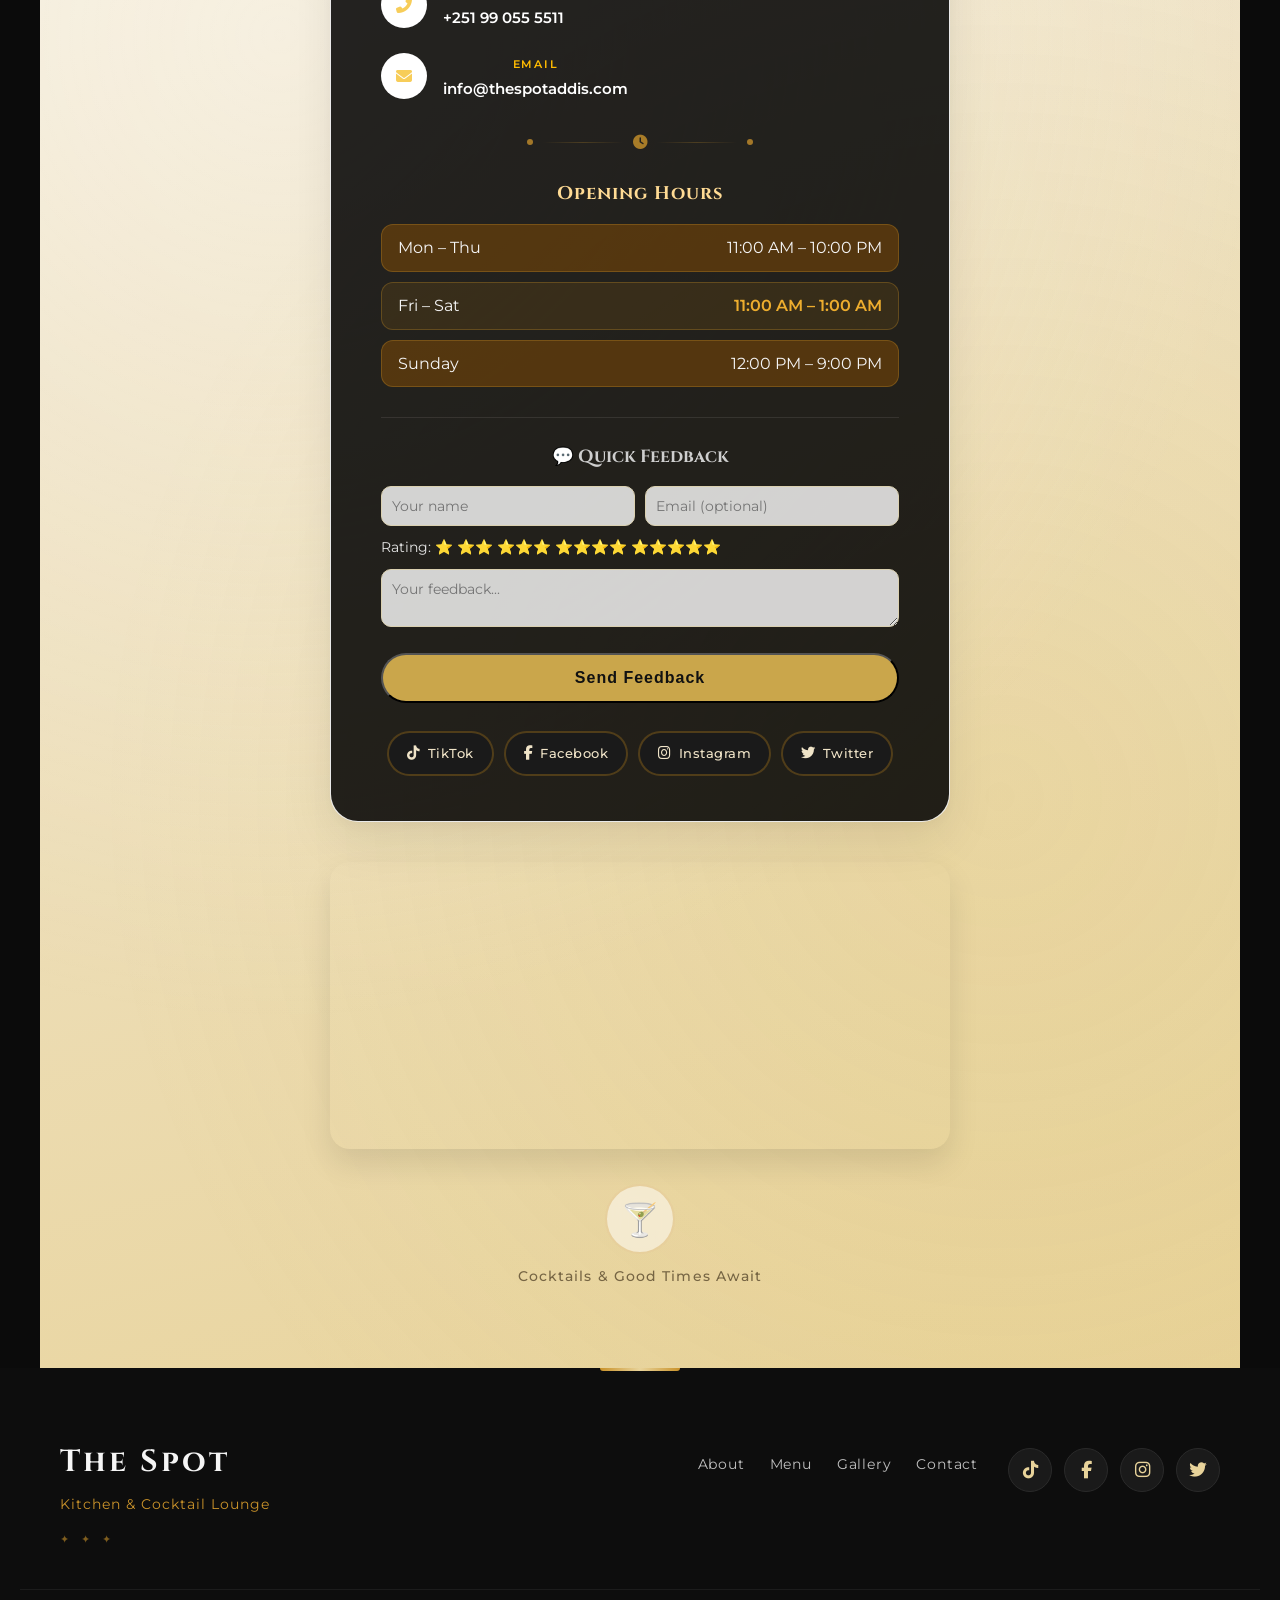
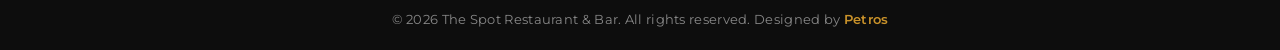
==== commit 06dcd06d: "menu update" ====
--- a/index.html
+++ b/index.html
@@ -96,21 +96,20 @@
 <section id="menu" class="section menu">
   <h2 class="section-title">Our Menu</h2>
   <p class="menu-subtitle">Crafted with passion · Bole, Addis Ababa</p>
-  <p class="menu-vat">* All prices are exclusive of VAT</p>
+  <p class="menu-vat">* All prices are exclusive of VAT and 5% Service charge</p>
 
   <!-- Tab Navigation -->
   <div class="menu-tabs">
-    <button class="menu-tab active" data-tab="starters">🥟 Starters</button>
+    <button class="menu-tab active" data-tab="starters">🥟 Starter's</button>
     <button class="menu-tab" data-tab="entrees">🥩 Entrée</button>
-    <button class="menu-tab" data-tab="habesha">🇪🇹 Habesha</button>
+    <button class="menu-tab" data-tab="habesha">🇪🇹 Habesha Corner</button>
     <button class="menu-tab" data-tab="pasta">🍝 Pasta</button>
-    <button class="menu-tab" data-tab="sandwiches">🍔 Sandwiches</button>
-  </div>
-
-  <!-- Menu panels container -->
+    <button class="menu-tab" data-tab="Salad / Sandwich">🥗 Salad & 🥪 Sandwich</button>
+  </div>
+  
   <div class="menu-panels">
     <div class="menu-panel active" id="tab-starters">
-      <p class="menu-category-label">🥟 Starters</p>
+      <p class="menu-category-label">🥟 Starter's</p>
     </div>
     <div class="menu-panel" id="tab-entrees">
       <p class="menu-category-label">🥩 Entrée</p> 
@@ -119,13 +118,12 @@
       <p class="menu-category-label">🇪🇹 Habesha Corner</p>
     </div>
     <div class="menu-panel" id="tab-pasta">
-      <p class="menu-category-label">🍝 Pasta · Rigatoni or Linguine</p>
-    </div>
-    <div class="menu-panel" id="tab-sandwiches">
-      <p class="menu-category-label">🍔 Sandwiches & Burgers</p>
-    </div>
-  </div>
-
+      <p class="menu-category-label">🍝 Pasta</p>
+    </div>
+    <div class="menu-panel" id="tab-Salad / Sandwich">
+      <p class="menu-category-label">🥗 Salad & 🥪 Sandwich</p>
+    </div>
+  </div>
   <!-- Sides / condiments expander -->
   <div class="sides-box">
     <button class="sides-toggle">🥄 Sides & Condiments <span class="toggle-icon">+</span></button>
@@ -505,36 +503,45 @@
   // 3. RENDER MENU
   // ==============================================
   async function renderMenu() {
-    try {
-      const dishes = await fetchDocuments('dish');
-      ['starters','entrees','habesha','pasta','sandwiches'].forEach(cat => {
-        const panel = document.getElementById(`tab-${cat}`);
-        if (panel) panel.querySelectorAll('.menu-card').forEach(card => card.remove());
-      });
-      dishes.forEach(dish => {
-        const cat = dish.data.category;
-        const panel = document.getElementById(`tab-${cat}`);
-        if (!panel) return;
-        const card = document.createElement('div');
-        card.className = 'menu-card';
-        const imgHtml = dish.data.image?.url
-          ? `<img src="${getImageUrl(dish.data.image, 200)}" alt="${dish.data.name}" style="width:80px;height:80px;object-fit:cover;border-radius:12px;margin-right:15px;">`
-          : '';
-        const descText = dish.data.description?.[0]?.text || '';
-        card.innerHTML = `
-          ${imgHtml}
-          <div class="menu-card-left">
-            <div class="menu-item-name">${dish.data.name}</div>
-            <div class="menu-item-desc">${descText.replace(/</g,'&lt;').replace(/>/g,'&gt;')}</div>
-          </div>
-          <div class="menu-item-price">ETB ${dish.data.price}</div>
-        `;
-        panel.appendChild(card);
-      });
-    } catch (err) {
-      console.error('Menu load error:', err);
-    }
+  try {
+    const dishes = await fetchDocuments('dish');
+    // ⚠️ Must match the data-tab and panel ID exactly
+    const categories = ['starters', 'entrees', 'habesha', 'pasta', 'Salad / Sandwich'];
+    
+    // Clear all panels
+    categories.forEach(cat => {
+      const panel = document.getElementById(`tab-${cat}`);
+      if (panel) panel.querySelectorAll('.menu-card').forEach(card => card.remove());
+    });
+
+    dishes.forEach(dish => {
+      const cat = dish.data.category;
+      // If category is null or invalid, skip this dish
+      if (!cat || !categories.includes(cat)) return;
+
+      const panel = document.getElementById(`tab-${cat}`);
+      if (!panel) return;
+
+      const card = document.createElement('div');
+      card.className = 'menu-card';
+      const imgHtml = dish.data.image?.url
+        ? `<img src="${getImageUrl(dish.data.image, 200)}" alt="${dish.data.name}" style="width:80px;height:80px;object-fit:cover;border-radius:12px;margin-right:15px;">`
+        : '';
+      const descText = dish.data.description?.[0]?.text || '';
+      card.innerHTML = `
+        ${imgHtml}
+        <div class="menu-card-left">
+          <div class="menu-item-name">${dish.data.name}</div>
+          <div class="menu-item-desc">${descText.replace(/</g,'&lt;').replace(/>/g,'&gt;')}</div>
+        </div>
+        <div class="menu-item-price">ETB ${dish.data.price}</div>
+      `;
+      panel.appendChild(card);
+    });
+  } catch (err) {
+    console.error('Menu load error:', err);
   }
+}
 
   // ==============================================
   // 4. RENDER EVENTS
